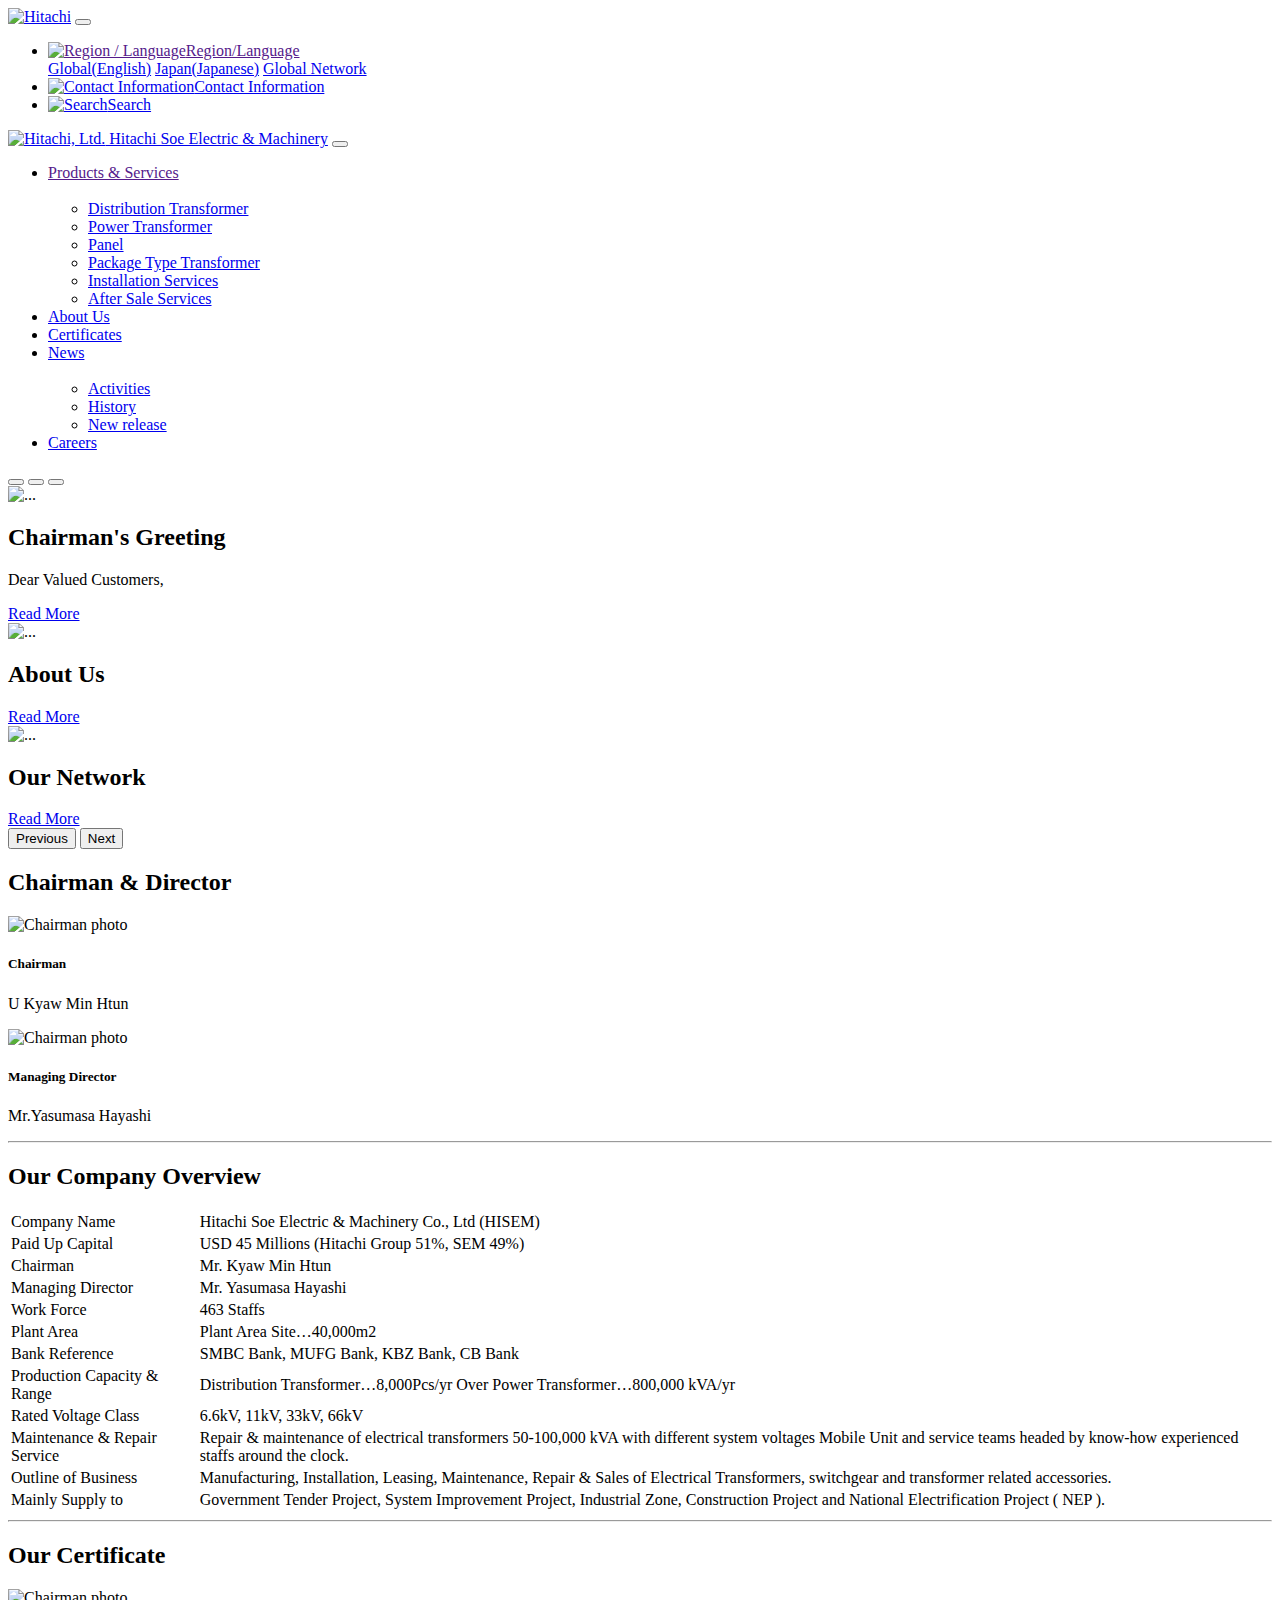
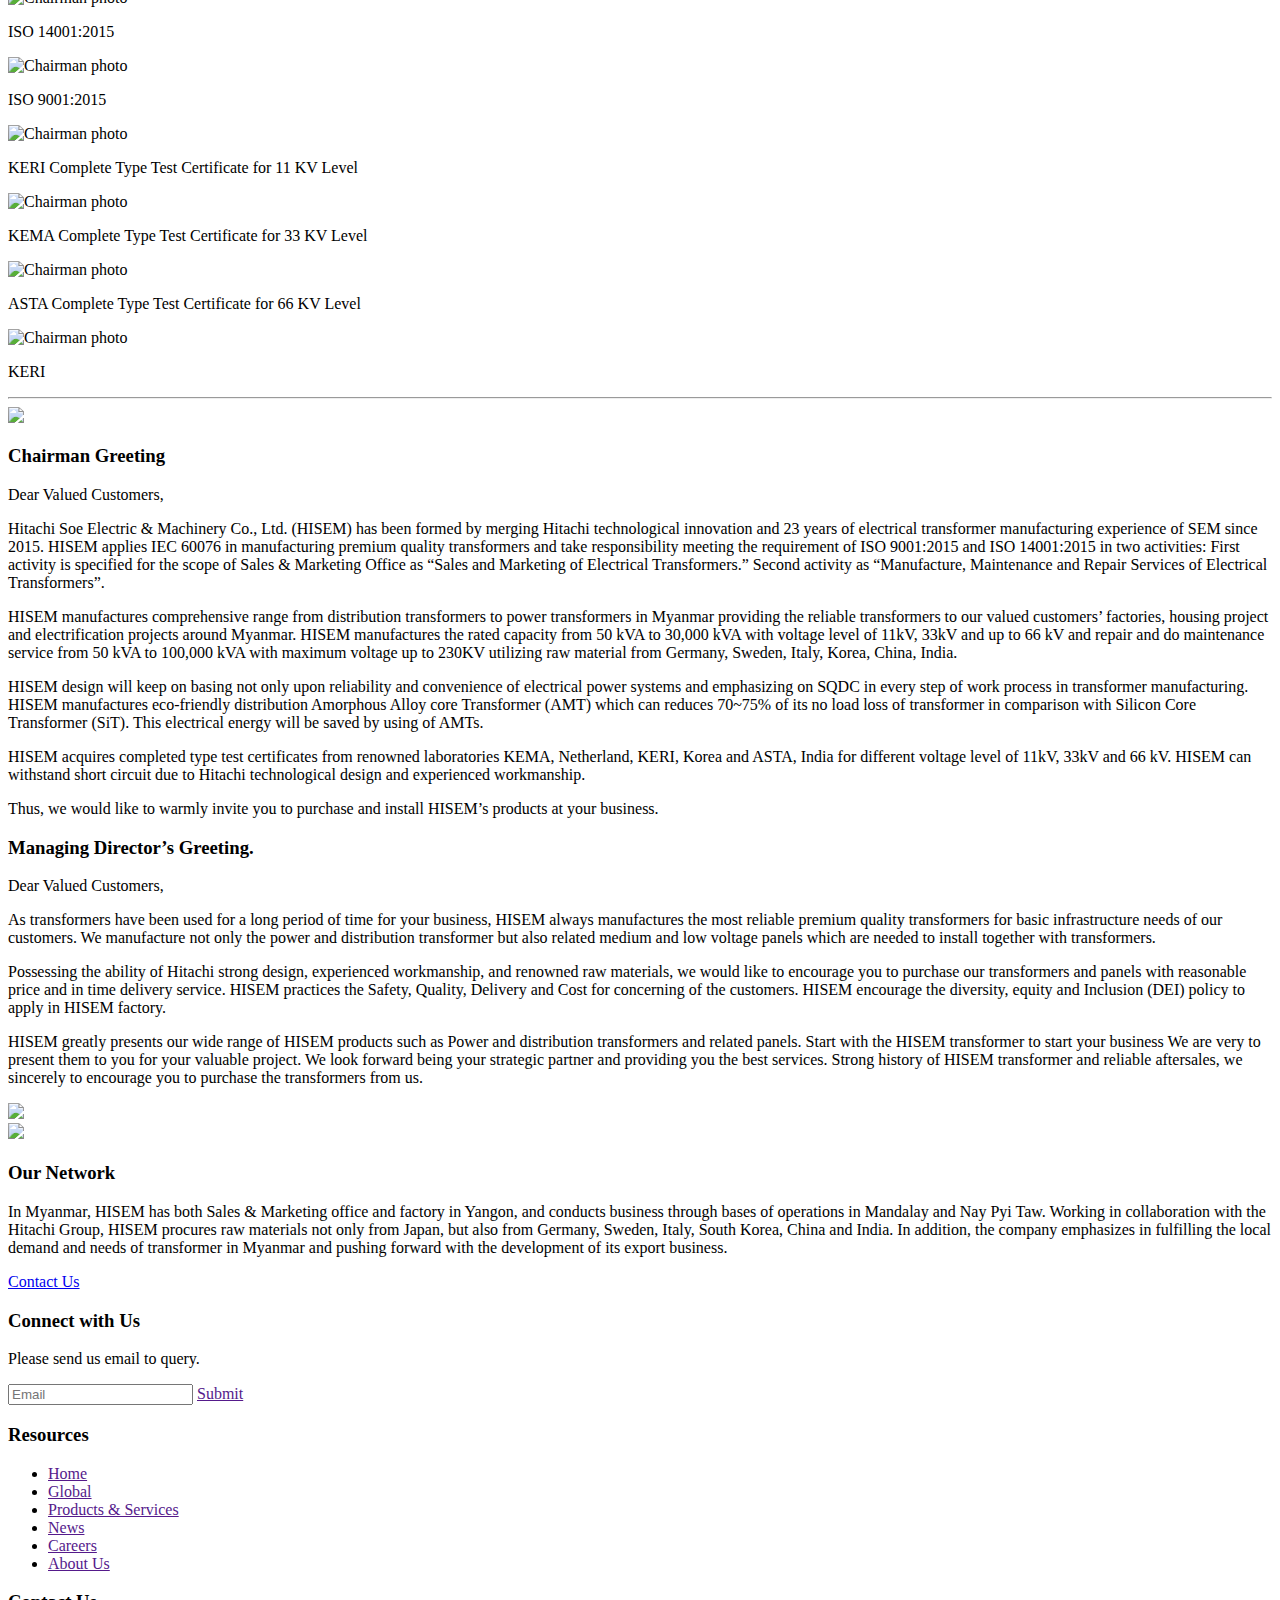
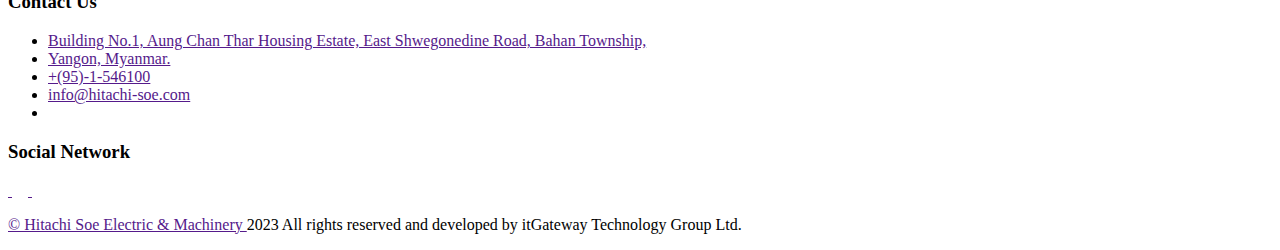
==== about.html @ 9beabfa3 "Add files via upload" ====
<!DOCTYPE html>
<html>
<head>
	<title>Hitachi Soe Myanmar</title>
	<link rel="shortcut icon" type="image/x-icon" href="./images/favicon.png">
	<meta http-equiv="Content-Type" content="text/html; charset=utf-8">
	<meta name="viewport" content="width=device-width, initial-scale=1.0, user-scalable=no, minimum-scale=1.0, maximum-scale=1.0">
	<meta name="format-detection" content="telephone=no">
	<meta name="Author" content="Hitachi Soe Myanmar, Ltd.">
	<meta name="Robots" content="INDEX, FOLLOW">
	<meta name="description" content="Official website of Hitachi Soe Myanmar, Ltd. Hitachi drives Social Innovation Business, creating a sustainable society with data and technology. We will solve customers' and society's challenges with Lumada solutions leveraging IT, OT (Operational Technology) and products." lang="en">
	<meta name="WT.cg_n" content="CA_Top">

	<link href="https://cdn.jsdelivr.net/npm/bootstrap@5.1.3/dist/css/bootstrap.min.css" rel="stylesheet" integrity="sha384-1BmE4kWBq78iYhFldvKuhfTAU6auU8tT94WrHftjDbrCEXSU1oBoqyl2QvZ6jIW3" crossorigin="anonymous">
	<script src="https://cdn.jsdelivr.net/npm/bootstrap@5.1.3/dist/js/bootstrap.bundle.min.js" integrity="sha384-ka7Sk0Gln4gmtz2MlQnikT1wXgYsOg+OMhuP+IlRH9sENBO0LRn5q+8nbTov4+1p" crossorigin="anonymous"></script>

	<link rel="stylesheet" type="text/css" href="./css/new_style.css">
	<link rel="index" href="http://www.hitachi.com/" title="Home" />
	<link rel="stylesheet" href="https://unicons.iconscout.com/release/v4.0.0/css/line.css">
</head>
<body>
	<!----- Start Navigation Section ----->
	<nav class="nav1 navbar navbar-expand-lg navbar-light">
		<div class="container">
			<a class="navbar-brand" href="https://www.hitachi.com/"><img src="./images/corp_id.png" alt="Hitachi"></a>
			<button class="navbar-toggler" type="button" data-toggle="collapse" data-target="#navbarNavDropdown" aria-controls="navbarNavDropdown" aria-expanded="false" aria-label="Toggle navigation">
				<span class="navbar-toggler-icon"></span>
			</button>
			<div class="collapse navbar-collapse" id="navbarNavDropdown">
				<ul class="navbar-nav ms-auto">
					<li class="nav-item active">
						<a class="nav-link" href="" role="button" data-toggle="dropdown" aria-expanded="false"><img src="./images/icon_earth.png" alt="Region / Language"><span class="sr-only">Region/Language</span></a>
						<div class="dropdown-menu" id="LangMenu">
							<a class="dropdown-item" href="#">Global(English)</a>
							<a class="dropdown-item" href="#">Japan(Japanese)</a>
							<a class="dropdown-item" href="#">Global Network</a>
						</div>
					</li>
				</li>
				<li class="nav-item">
					<a class="nav-link" href="contact.html"><span class="sr-only"><img src="./images/icon_mail.png" alt="Contact Information">Contact Information</span></a>
				</li>
				<li class="nav-item">
					<a class="nav-link" href="#" role="button" data-toggle="dropdown" aria-expanded="false"><img src="./images/icon_search.png" alt="Search"><span class="sr-only">Search</span></a>
				        <!--<div id="SearchFormArea" class="dropdown-menu">
							<div>
								<button class="BtnClose" aria-label="Close"></button>
								<form action="https://module.hitachi.com/search/GLOBAL.html" method="get" accept-charset="UTF-8">
									<input type="hidden" name="imgsize" value="3">
									<input type="hidden" name="pagemax" value="10">
										<div class="SearchGroup">
											<input type="text" name="q" size="20" maxlength="40" accesskey="s" title="Search Keyword" placeholder="Search within Hitachi" autocomplete="off" class="SearchPhrease" id="MF_form_phrase">
											<button class="SearchBtn" type="submit">Search</button>
										</div>
								</form>
							</div>
						</div>-->
					</li>
				</ul>
			</div>
		</div>
	</nav>

	<nav class="nav2 navbar navbar-expand-lg bg-light">
		<div class="container">
			<a class="navbar-brand" href="index.html"><img class="logo-text" src="./images/favicon.png"  height="50" alt="Hitachi, Ltd."> Hitachi Soe Electric & Machinery</a>
			<button class="navbar-toggler" type="button" data-toggle="collapse" data-target="#navbarNavDropdown" aria-controls="navbarNavDropdown" aria-expanded="false" aria-label="Toggle navigation">
				<span class="navbar-toggler-icon"></span>
			</button>
			<div class="collapse navbar-collapse" id="navbarNavDropdown">
				<ul class="navbar-nav ms-auto">
					<li class="nav-item active">
						<a class="nav-link" href=""><span class="sr-only">Products & Services</span></a>
						<div class="dropdown">
							<div class="fusion-megamenu-widgets-container second-level-widget">
								<div id="media_image-3" class="widget widget_media_image">
									<img src="./images/megamenu-widget_products.jpg" class="image wp-image-22968  attachment-full size-full" alt="">
								</div>
							</div>
							<ul>
								<li class="dropdown-link"><a href="dt.html">Distribution Transformer<i class="uil uil-angle-right"></i></a></li>
								<li class="dropdown-link"><a href="pwt.html">Power Transformer<i class="uil uil-angle-right"></i></a></li>
								<li class="dropdown-link"><a href="panel.html">Panel<i class="uil uil-angle-right"></i></a></li>  
								<li class="dropdown-link"><a href="pt.html">Package Type Transformer<i class="uil uil-angle-right"></i></a></li>
							</ul>
							<ul>
								<li class="dropdown-link"><a href="is.html">Installation Services<i class="uil uil-angle-right"></i></a></li>
								<li class="dropdown-link"><a href="ass.html">After Sale Services<i class="uil uil-angle-right"></i></a></li>
							</ul>
						</div>
					</li>
					<li class="nav-item">
						<a class="nav-link" href="about.html"><span class="sr-only">About Us</span></a>
					</li>
					<li class="nav-item">
						<a class="nav-link" href="#"><span class="sr-only">Certificates</span></a>
					</li>
					<li class="nav-item">
						<a class="nav-link" href="#"><span class="sr-only">News</span></a>
						<div class="dropdown">
							<div class="fusion-megamenu-widgets-container second-level-widget">
								<div id="media_image-3" class="widget widget_media_image">
									<img src="./images/megamenu-widget_products.jpg" class="image wp-image-22968  attachment-full size-full" alt="">
								</div>
							</div>
							<ul>
								<li class="dropdown-link"><a href="#">Activities<i class="uil uil-angle-right"></i></a></li>
								<li class="dropdown-link"><a href="#">History<i class="uil uil-angle-right"></i></a></li>  
							</ul>
							<ul>
								<li class="dropdown-link"><a href="nr.html">New release<i class="uil uil-angle-right"></i></a></li>  
							</ul>
						</div>
					</li>
					<li class="nav-item">
						<a class="nav-link" href="carrers.html"><span class="sr-only">Careers</span></a>
					</li>
				      <!--<li class="nav-item dropdown">
				        <a class="nav-link dropdown-toggle" href="#" role="button" data-toggle="dropdown" aria-expanded="false">
				          Dropdown link
				        </a>
				        <div class="dropdown-menu">
				          <a class="dropdown-item" href="#">Action</a>
				          <a class="dropdown-item" href="#">Another action</a>
				          <a class="dropdown-item" href="#">Something else here</a>
				        </div>
				      </li>-->
				    </ul>
				  </div>
				</div>
			</nav>
			<!----- End Navigation Section ----->
			<!----- Start Blog Slide Section ----->
			<div id="carouselExampleDark" class="carousel carousel-dark slide">
				<div class="carousel-indicators">
					<button type="button" data-bs-target="#carouselExampleDark" data-bs-slide-to="0" class="active" aria-current="true" aria-label="Slide 1"></button>
					<button type="button" data-bs-target="#carouselExampleDark" data-bs-slide-to="1" aria-label="Slide 2"></button>
					<button type="button" data-bs-target="#carouselExampleDark" data-bs-slide-to="2" aria-label="Slide 3"></button>
				</div>
				<div class="carousel-inner">
					<div class="carousel-item blog active" data-bs-interval="10000">
						<img src="images/test-greeting.png" class="blog-photo"  alt="...">
						<div class="carousel-caption d-none d-md-block">
							<h2 class="text-white">Chairman's Greeting</h2>
							<p class="text-white">Dear Valued Customers,</p>
							<a href="#greeting" class="careers_btn btn btn-lg btn-danger">Read More</a>
						</div>
					</div>
					<div class="carousel-item blog " data-bs-interval="2000">
						<img src="images/slider1.jpg" class="blog-photo" alt="...">
						<div class="carousel-caption d-none d-md-block">
							<h2 class="text-white">About Us</h2>
							<p></p>
							<a href="#about-us" class="careers_btn btn btn-lg btn-danger">Read More</a>
						</div>
					</div>
					<div class="carousel-item blog">
						<img src="images/ygn.jpg" class="blog-photo" alt="...">
						<div class="carousel-caption d-none d-md-block">
							<h2 class="text-white">Our Network</h2>
							<p></p>
							<a href="#network" class="careers_btn btn btn-lg btn-danger">Read More</a>
						</div>
					</div>
				</div>
				<button class="carousel-control-prev" type="button" data-bs-target="#carouselExampleDark" data-bs-slide="prev">
					<span class="carousel-control-prev-icon" aria-hidden="true"></span>
					<span class="visually-hidden">Previous</span>
				</button>
				<button class="carousel-control-next" type="button" data-bs-target="#carouselExampleDark" data-bs-slide="next">
					<span class="carousel-control-next-icon" aria-hidden="true"></span>
					<span class="visually-hidden">Next</span>
				</button>
			</div>
			
			<h2 id="about-us" class="text-center">Chairman & Director</h2>
			<div class="d-flex justify-content-center">
				<div class="card">
					<div class="text-center"><img src="images/chairman.jpg" width="80%" height="50%" class="img-thumbnail" alt="Chairman photo">
					</div>
					<div class="card-body">
						<h5 class="card-title">Chairman</h5>
						<p class="card-text">U Kyaw Min Htun</p>
					</div>
				</div>
				<div class="card">
					<div class="text-center"><img src="images/managingdirector.jpg" width="80%" height="50%" class="img-thumbnail" alt="Chairman photo">
					</div>
					<div class="card-body">
						<h5 class="card-title">Managing Director</h5>
						<p class="card-text">Mr.Yasumasa Hayashi</p>
					</div>
				</div>
			</div>
		</div>
		<hr>
		<div class="container">
			<div class="row featurette">
				<div class="col-md-7">
					<h2 class="featurette-heading fw-normal lh-1">Our Company Overview</h2>
					<table class="table">
						<tbody>
							<tr>
								<td>Company Name</td>
								<td>Hitachi Soe Electric & Machinery Co., Ltd (HISEM)</td>
							</tr>
							<tr>
								<td>Paid Up Capital</td>
								<td>USD 45 Millions (Hitachi Group 51%, SEM 49%)</td>
							</tr>
							<tr>
								<td>Chairman</td>
								<td>Mr. Kyaw Min Htun</td>
							</tr>
							<tr>
								<td>Managing Director</td>
								<td>Mr. Yasumasa Hayashi</td>
							</tr>
							<tr>
								<td>Work Force</td>
								<td>463 Staffs</td>
							</tr>
							<tr>
								<td>Plant Area</td>
								<td>Plant Area Site…40,000m2</td>
							</tr>
							<tr>
								<td>Bank Reference</td>
								<td>SMBC Bank, MUFG Bank, KBZ Bank, CB Bank</td>
							</tr>
							<tr>
								<td>Production Capacity & Range</td>
								<td>Distribution Transformer…8,000Pcs/yr Over
									Power Transformer…800,000 kVA/yr
								</td>
							</tr>
							<tr>
								<td>Rated Voltage Class</td>
								<td>6.6kV, 11kV, 33kV, 66kV</td>
							</tr>
							<tr>
								<td>Maintenance & Repair Service</td>
								<td>Repair & maintenance of electrical transformers 50-100,000 kVA with different system voltages Mobile Unit and service teams headed by know-how experienced staffs around the clock.</td>
							</tr>
							<tr>
								<td>Outline of Business</td>
								<td>Manufacturing, Installation, Leasing, Maintenance, Repair & Sales of Electrical Transformers, switchgear and transformer related accessories.</td>
							</tr>
							<tr>
								<td>Mainly Supply to</td>
								<td>Government Tender Project, System Improvement Project, Industrial Zone, Construction Project and National Electrification Project ( NEP ).</td>
							</tr>
						</tbody>
					</table>
				</div>
				
			</div>
		</div>
		<hr>
		<div class="container">
			<div class="row">
				<div class="section-header">

        			<h2>Our Certificate</h2>

        		</div>
				<div class="col-lg-4 col-md-6">
					<div class="card">
						<div class="text-center"><img src="images/New C1.jpg" width="80%" height="50%" class="img-thumbnail" alt="Chairman photo">
						</div>
						<div class="card-body">
							
							<p class="card-text">ISO 14001:2015</p>
						</div>
					</div>
				</div>
				<div class="col-lg-4 col-md-6">
					<div class="card">
						<div class="text-center"><img src="images/New C2.jpg" width="80%" height="50%" class="img-thumbnail" alt="Chairman photo">
						</div>
						<div class="card-body">
							
							<p class="card-text"> ISO 9001:2015</p>
						</div>
					</div>
				</div>
				<div class="col-lg-4 col-md-6">
					<div class="card">
						<div class="text-center"><img src="images/3.png" width="80%" height="50%" class="img-thumbnail" alt="Chairman photo">
						</div>
						<div class="card-body">
							
							<p class="card-text">KERI Complete Type Test Certificate for 11 KV Level</p>
						</div>
					</div>
				</div>
				<div class="col-lg-4 col-md-6">
					<div class="card">
						<div class="text-center"><img src="images/4.png" width="80%" height="50%" class="img-thumbnail" alt="Chairman photo">
						</div>
						<div class="card-body">
							
							<p class="card-text">KEMA Complete Type Test Certificate for 33 KV Level</p>
						</div>
					</div>
				</div>
				<div class="col-lg-4 col-md-6">
					<div class="card">
						<div class="text-center"><img src="images/5.png" width="80%" height="50%" class="img-thumbnail" alt="Chairman photo">
						</div>
						<div class="card-body">
							<p class="card-text">ASTA Complete Type Test Certificate for 66 KV Level</p>
						</div>
					</div>
				</div>
				<div class="col-lg-4 col-md-6">
					<div class="card">
						<div class="text-center"><img src="images/6.jpg" width="80%" height="50%" class="img-thumbnail" alt="Chairman photo">
						</div>
						<div class="card-body">
							<p class="card-text">KERI </p>
						</div>
					</div>
				</div>
				</div>
			</div>
		
		
	<hr>
	<div id="greeting" class="product-item container"> 
		<div class="product-row row">
			<div class="product-col col-lg-6 col-sm-12">
				<img src="images/greeting.jpg">
			</div>
			<div class="product-text product-item-text product-col col-lg-6 col-sm-12">
				<h3>Chairman Greeting</h3>
				<p>Dear Valued Customers,</p>
				<p>Hitachi Soe Electric & Machinery Co., Ltd. (HISEM) has been formed by merging Hitachi technological innovation and 23 years of electrical transformer manufacturing experience of SEM since 2015. HISEM applies IEC 60076 in manufacturing premium quality transformers and take responsibility meeting the requirement of ISO 9001:2015 and ISO 14001:2015 in two activities: First activity is specified for the scope of Sales & Marketing Office as “Sales and Marketing of Electrical Transformers.” Second activity as “Manufacture, Maintenance and Repair Services of Electrical Transformers”. </p>
				<p>HISEM manufactures comprehensive range from distribution transformers to power transformers in Myanmar providing the reliable transformers to our valued customers’ factories, housing project and electrification projects around Myanmar. HISEM manufactures the rated capacity from 50 kVA to 30,000 kVA with voltage level of 11kV, 33kV and up to 66 kV and repair and do maintenance service from 50 kVA to 100,000 kVA with maximum voltage up to 230KV utilizing raw material from Germany, Sweden, Italy, Korea, China, India. </p>
				<p>HISEM design will keep on basing not only upon reliability and convenience of electrical power systems and emphasizing on SQDC in every step of work process in transformer manufacturing. HISEM manufactures eco-friendly distribution Amorphous Alloy core Transformer (AMT) which can reduces 70~75% of its no load loss of transformer in comparison with Silicon Core Transformer (SiT). This electrical energy will be saved by using of AMTs. </p>
				<p>HISEM acquires completed type test certificates from renowned laboratories KEMA, Netherland, KERI, Korea and ASTA, India for different voltage level of 11kV, 33kV and 66 kV. HISEM can withstand short circuit due to Hitachi technological design and experienced workmanship.</p>
				<p>Thus, we would like to warmly invite you to purchase and install HISEM’s products at your business.</p>
				
				
			</div>
			<div class="product-row row">
				<div class="product-text product-item-text product-col col-lg-6 col-sm-12">
					<h3>Managing Director’s Greeting.</h3>
					<p>Dear Valued Customers,</p>
					<p>As transformers have been used for a long period of time for your business, HISEM always manufactures the most reliable premium quality transformers for basic infrastructure needs of our customers. We manufacture not only the power and distribution transformer but also related medium and low voltage panels which are needed to install together with transformers.</p>
					<p>Possessing the ability of Hitachi strong design, experienced workmanship, and renowned raw materials, we would like to encourage you to purchase our transformers and panels with reasonable price and in time delivery service. HISEM practices the Safety, Quality, Delivery and Cost for concerning of the customers. HISEM encourage the diversity, equity and Inclusion (DEI) policy to apply in HISEM factory. </p>
					<p>HISEM greatly presents our wide range of HISEM products such as Power and distribution transformers and related panels. Start with the HISEM transformer to start your business We are very to present them to you for your valuable project. We look forward being your strategic partner and providing you the best services. Strong history of HISEM transformer and reliable aftersales, we sincerely to encourage you to purchase the transformers from us. </p>
					
				</div>
				<div class="product-col col-lg-6 col-sm-12">
					<img src="images/ygn.jpg">
				</div>
			</div>
			</div>
		<div class="product-row row">
			<div class="product-col col-lg-6 col-sm-12">
				<img src="images/ygn.jpg">
			</div>
			<div class="product-text product-item-text product-col col-lg-6 col-sm-12">
				<h3> Our Network</h3>
				<p>In Myanmar, HISEM has both Sales & Marketing office and factory in Yangon, and conducts business through bases of operations in Mandalay and Nay Pyi Taw. Working in collaboration with the Hitachi Group, HISEM procures raw materials not only from Japan, but also from Germany, Sweden, Italy, South Korea, China and India. In addition, the company emphasizes in fulfilling the local demand and needs of transformer in Myanmar and pushing forward with the development of its export business.</p>
				<a href="contact.html" class="careers_btn btn btn-lg btn-danger">Contact Us</a>
			</div>
		</div>
	</div>



	
	<!----- Start Footer Section ----->
	<footer class="footer">
		<div class="footer-container container">
			<div class="footer-row row">
				<div class="footer-col col-lg-3 col-md-6">
					<div class="f_widget company_widget wow fadeInLeft" data-wow-delay="0.2s" style="visibility: visible; animation-delay: 0.2s; animation-name: fadeInLeft;">
						<h3 class="f-title f_600 t_color f_size_18">Connect with Us</h3>
						<p>Please send us email to query.</p>
						<form action="#" class="f_subscribe_two mailchimp" method="post" novalidate="true" _lpchecked="1">
							<input type="text" name="EMAIL" class="form-control memail" placeholder="Email">
							<!--<button class="btn btn_get btn_get_two" type="submit">Subscribe</button>-->
							<a href="" class="careers_btn btn btn-danger btn_get btn_get_two custom-btn btn-9">Submit</a>
							<p class="mchimp-errmessage" style="display: none;"></p>
							<p class="mchimp-sucmessage" style="display: none;"></p>
						</form>
					</div>
				</div>
				<div class="footer-col col-lg-3 col-md-6">
					<div class="f_widget about-widget pl_70 wow fadeInLeft" data-wow-delay="0.4s" style="visibility: visible; animation-delay: 0.4s; animation-name: fadeInLeft;">
						<h3 class="f-title f_600 t_color f_size_18">Resources</h3>
						<ul class="list-unstyled f_list">
							<li><a href="">Home</a></li>
							<li><a href="">Global</a></li>
							<li><a href="">Products & Services</a></li>
							<li><a href="">News</a></li>
							<li><a href="">Careers</a></li>
							<li><a href="">About Us</a></li>
						</ul>
					</div>
				</div>
				<div class="footer-col col-lg-3 col-md-6">
					<div class="f_widget about-widget pl_70 wow fadeInLeft" data-wow-delay="0.6s" style="visibility: visible; animation-delay: 0.6s; animation-name: fadeInLeft;">
						<h3 class="f-title f_600 t_color f_size_18">Contact Us</h3>
						<ul class="list-unstyled f_list">
							<li><a href="">Building No.1, Aung Chan Thar Housing Estate, East Shwegonedine Road, Bahan Township,</a></li>
							<li><a href="">Yangon, Myanmar.</a></li>
							<li><a href="">+(95)-1-546100</a></li>
							<li><a href="">info@hitachi-soe.com</a></li>
							<li><a href=""></a></li>
						</ul>
					</div>
				</div>
				<div class="footer-col col-lg-3 col-md-6">
					<h3 class="f-title f_600 t_color f_size_18">Social Network</h3>
					<div class="fusion-text fusion-text-4" id="slider-social-media-icons">
						<div class="f_widget about-widget pl_70 wow fadeInLeft" data-wow-delay="0.6s" style="visibility: visible; animation-delay: 0.6s; animation-name: fadeInLeft;">
							<p>
								<a href="" rel="noopener">
									<img class="alignnone size-medium wp-image-8983" src="./images/facebook.png" alt="">
								</a>
								&nbsp; &nbsp;
								<a href="" rel="noopener">
									<img class="alignnone size-medium wp-image-8968" src="./images/youtube.png" alt="">
								</a>
								&nbsp; &nbsp;
							</p>
						</div>
					</div>
				</div>
			</div>
		</div>
                <!--<div class="footer_bg">
                        <div class="footer_bg_one"></div>
                        <div class="footer_bg_two"></div>
                      </div>-->
                      <div class="footer_bottom">
                      	<div class="container">
                      		<div class="row align-items-center">
                      			<div class="col-lg-12">
                      				<p class="mb-0 f_400"><a class="footer-bottom-text" href="" target="_blank">© Hitachi Soe Electric & Machinery </a>2023 All rights reserved and developed by itGateway Technology Group Ltd.</p>
                      			</div>
                        <!--<div class="col-lg-6 col-sm-5 text-right">
                            <p>Developed by <i class="icon_heart"></i><a class="footer-bottom-text" href="" target="_blank">itGateway Technology Group Ltd.</a></p>
                          </div>-->
                        </div>
                      </div>	
                    </div>
                  </footer>
                  <!----- End Footer Section ----->
                  <script src="https://cdn.jsdelivr.net/npm/jquery@3.5.1/dist/jquery.slim.min.js" integrity="sha384-DfXdz2htPH0lsSSs5nCTpuj/zy4C+OGpamoFVy38MVBnE+IbbVYUew+OrCXaRkfj" crossorigin="anonymous"></script>
                  <script src="https://cdn.jsdelivr.net/npm/bootstrap@4.6.2/dist/js/bootstrap.bundle.min.js" integrity="sha384-Fy6S3B9q64WdZWQUiU+q4/2Lc9npb8tCaSX9FK7E8HnRr0Jz8D6OP9dO5Vg3Q9ct" crossorigin="anonymous"></script>
                </body>
                </html>
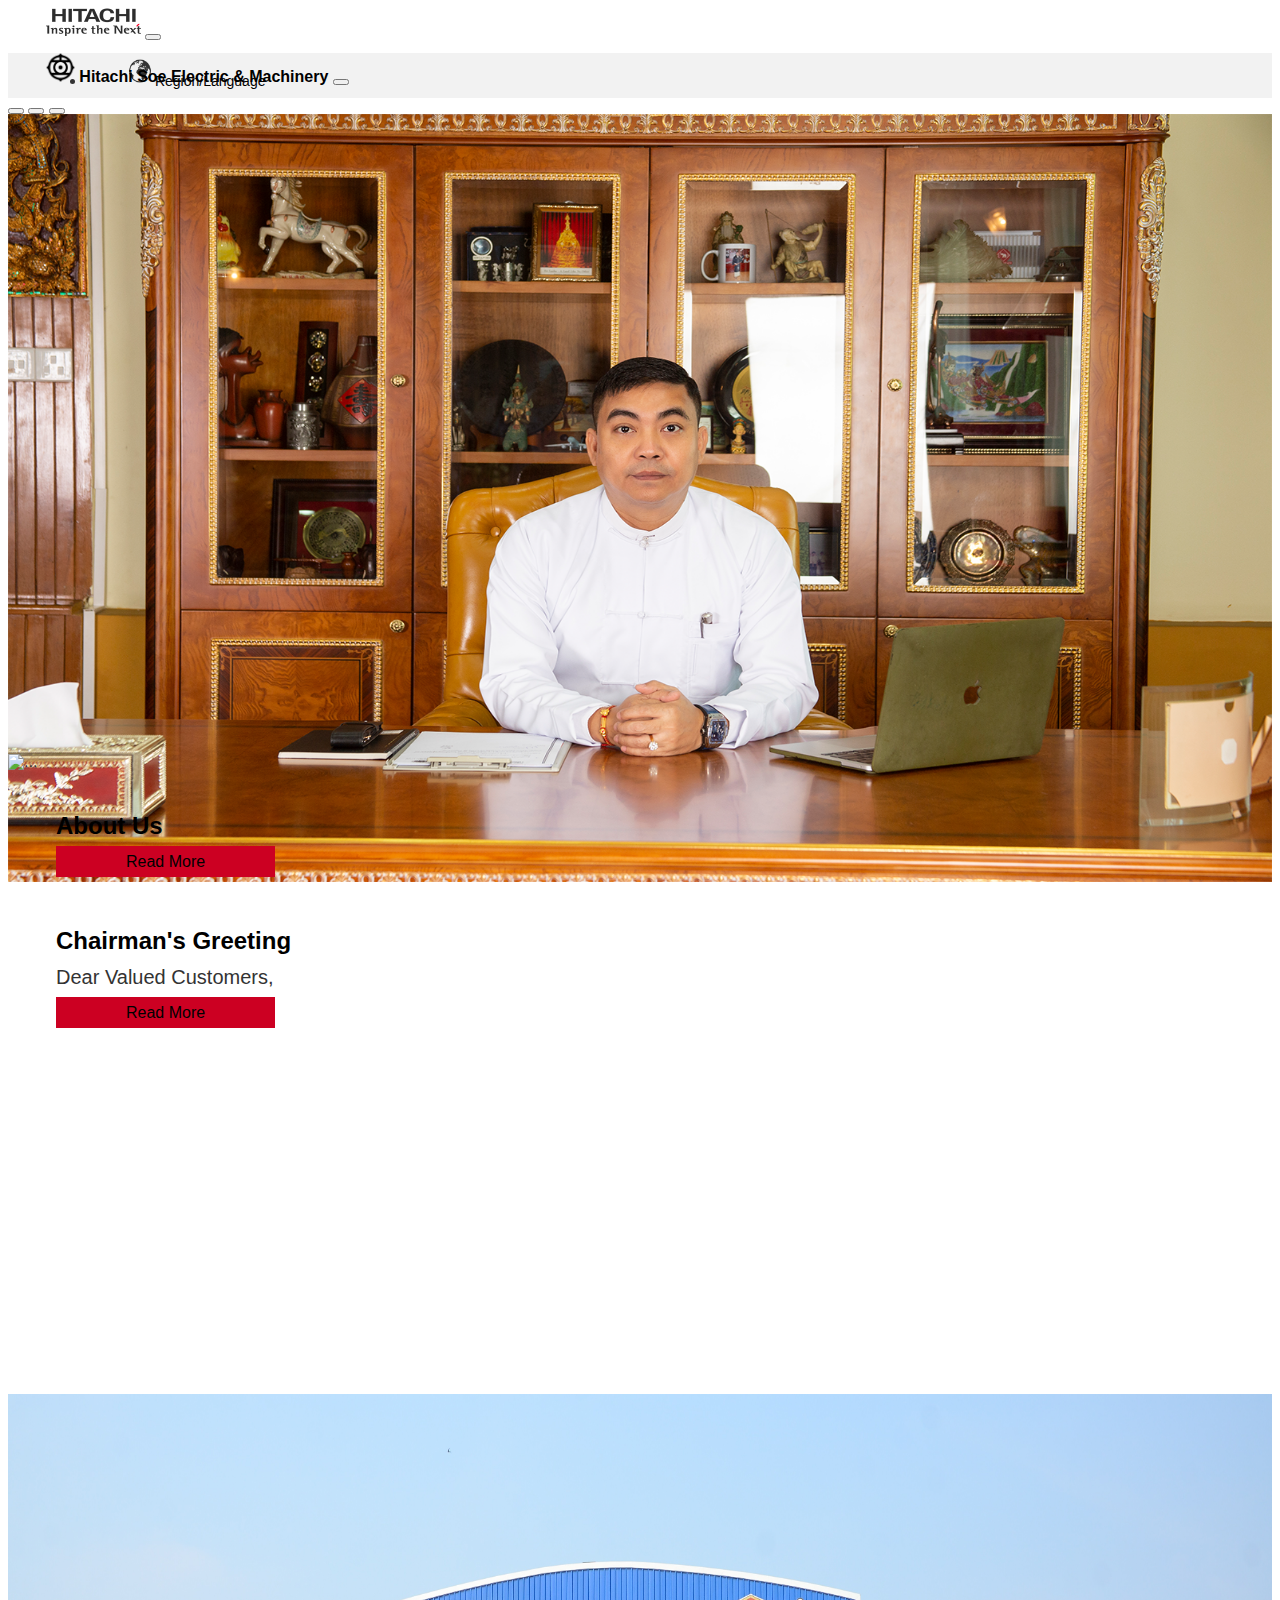
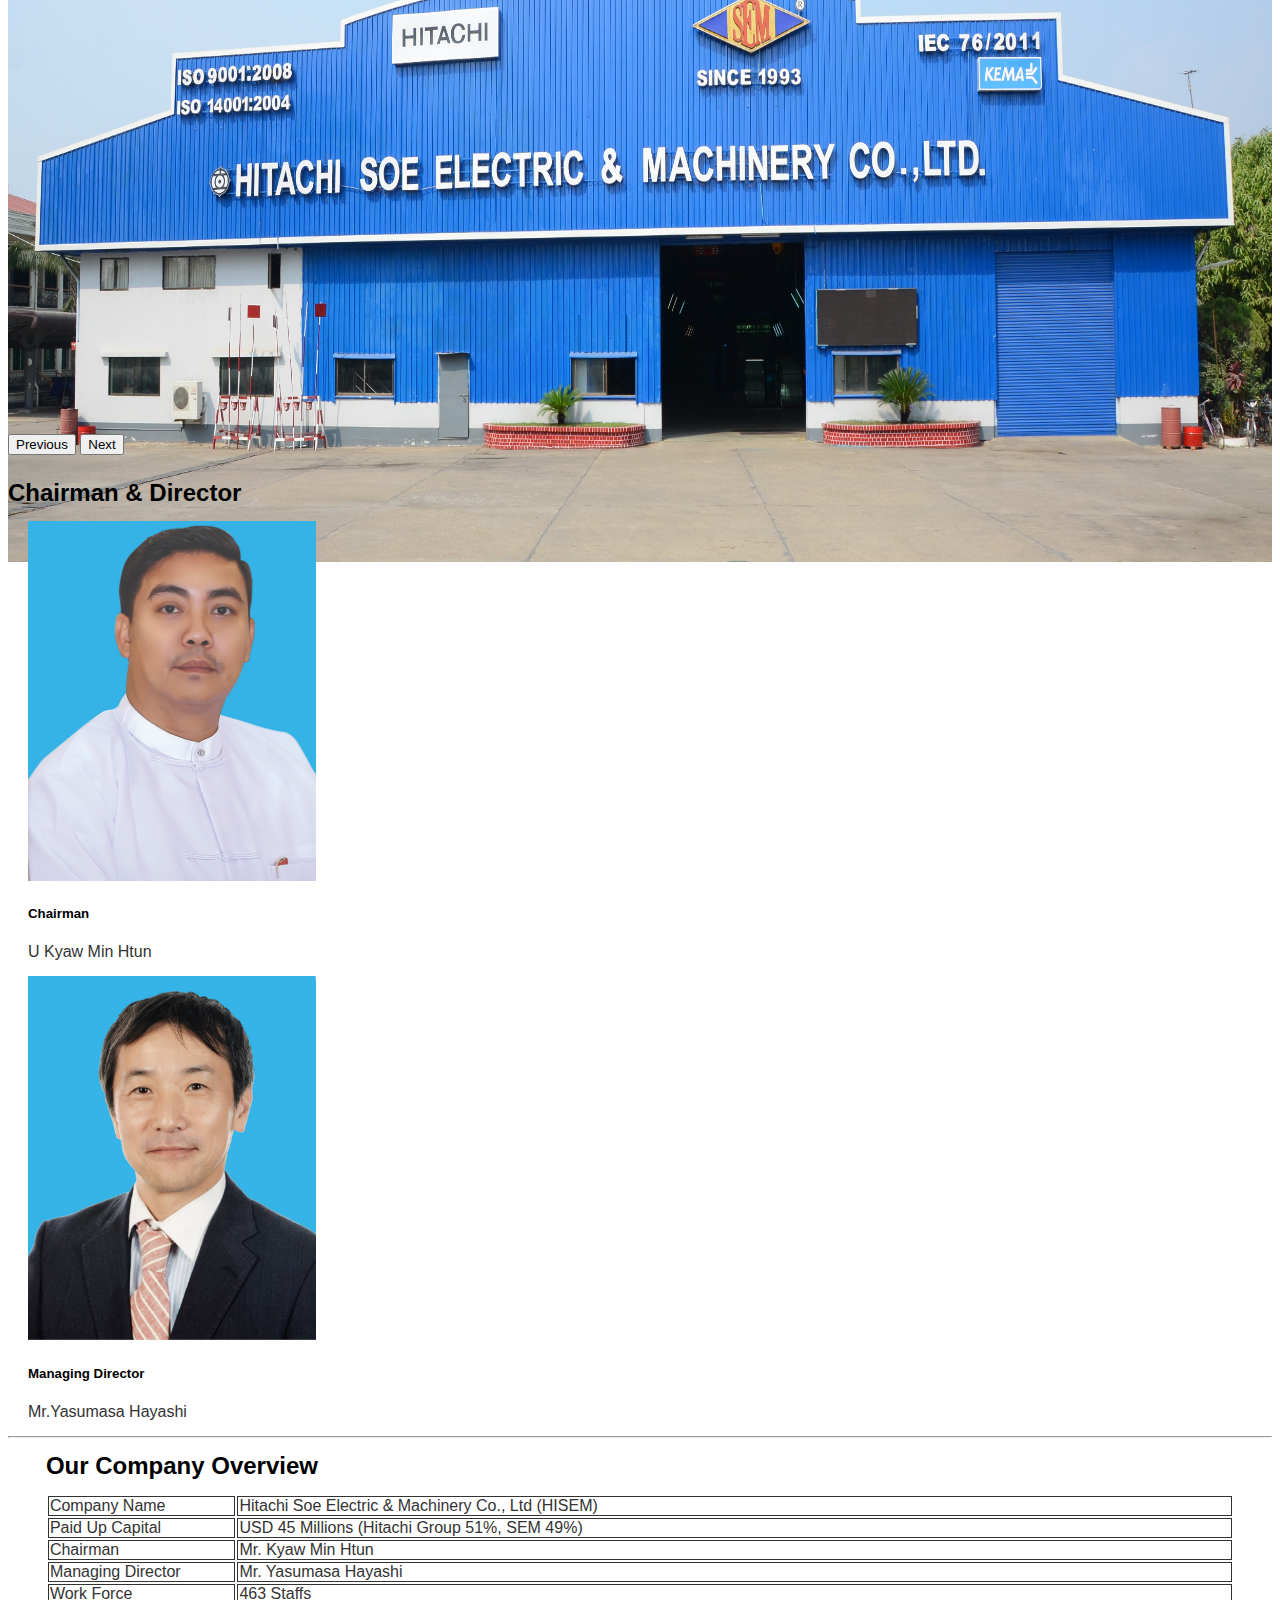
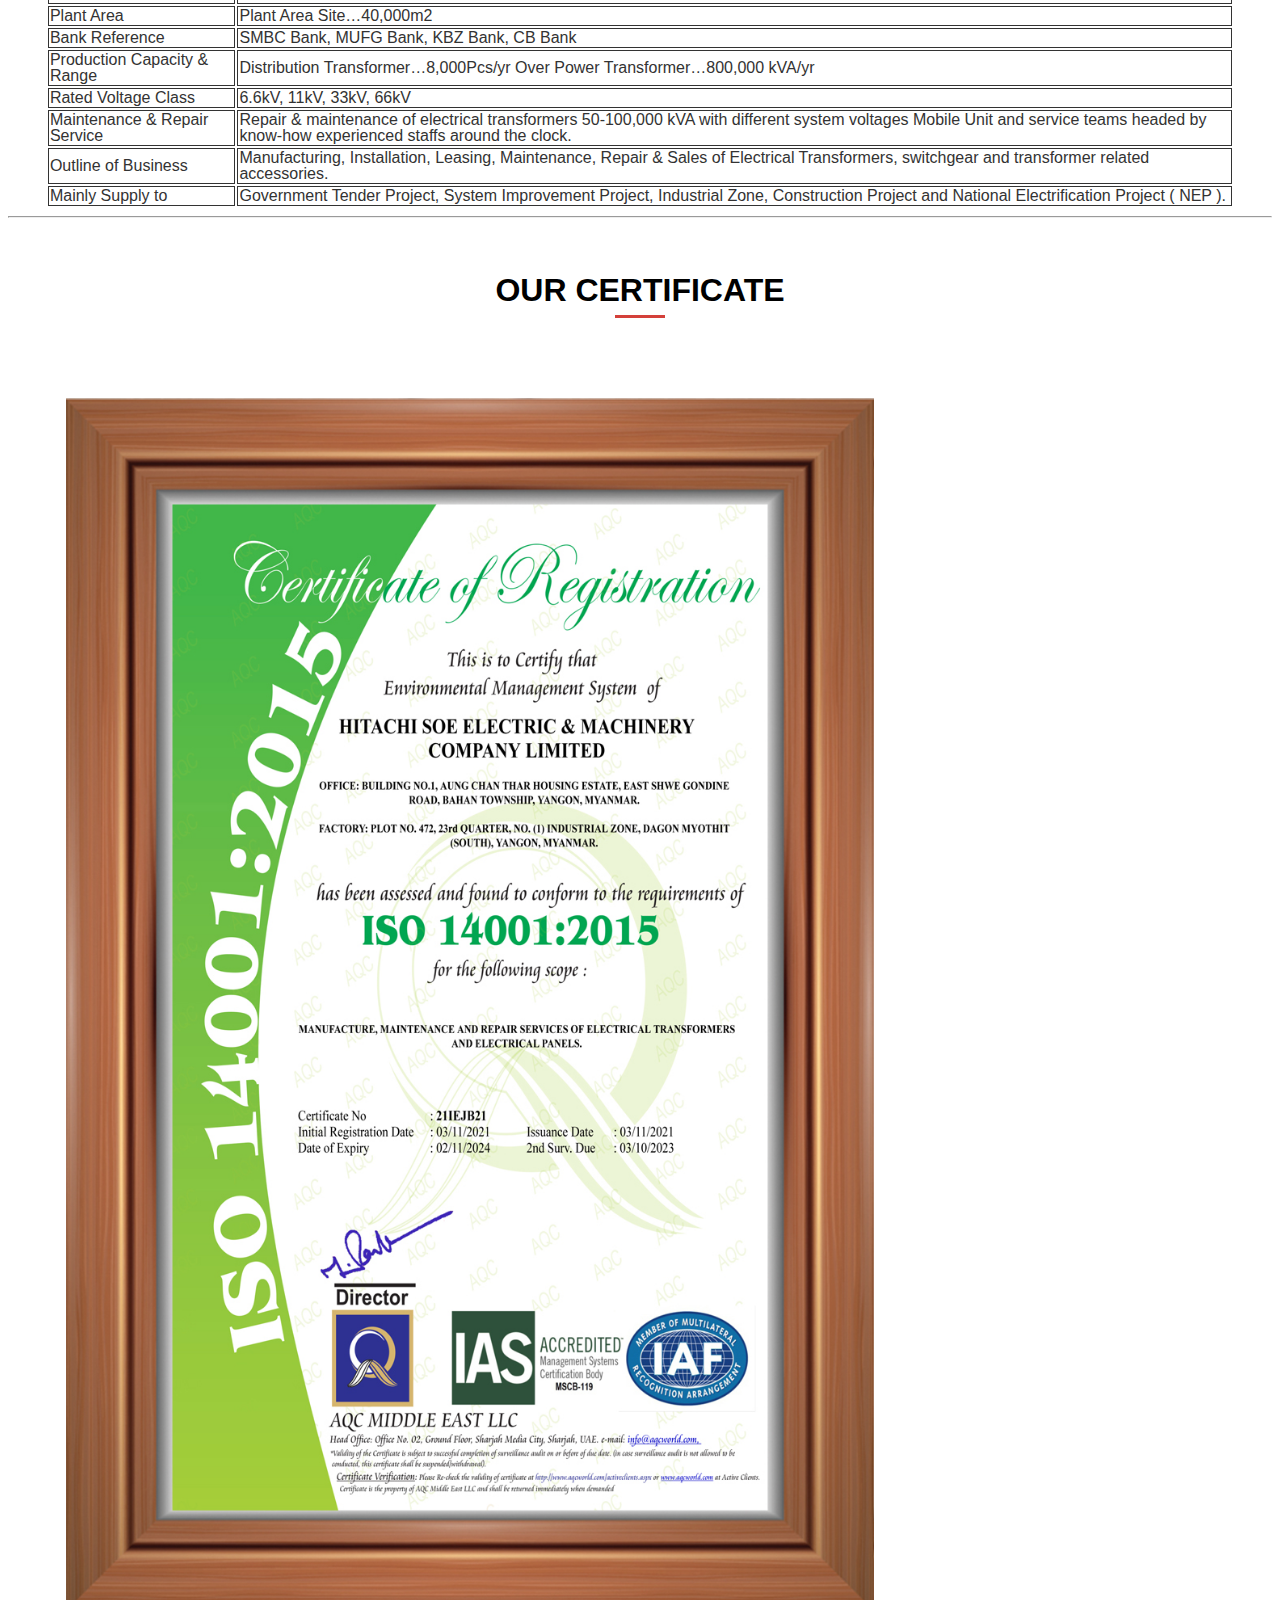
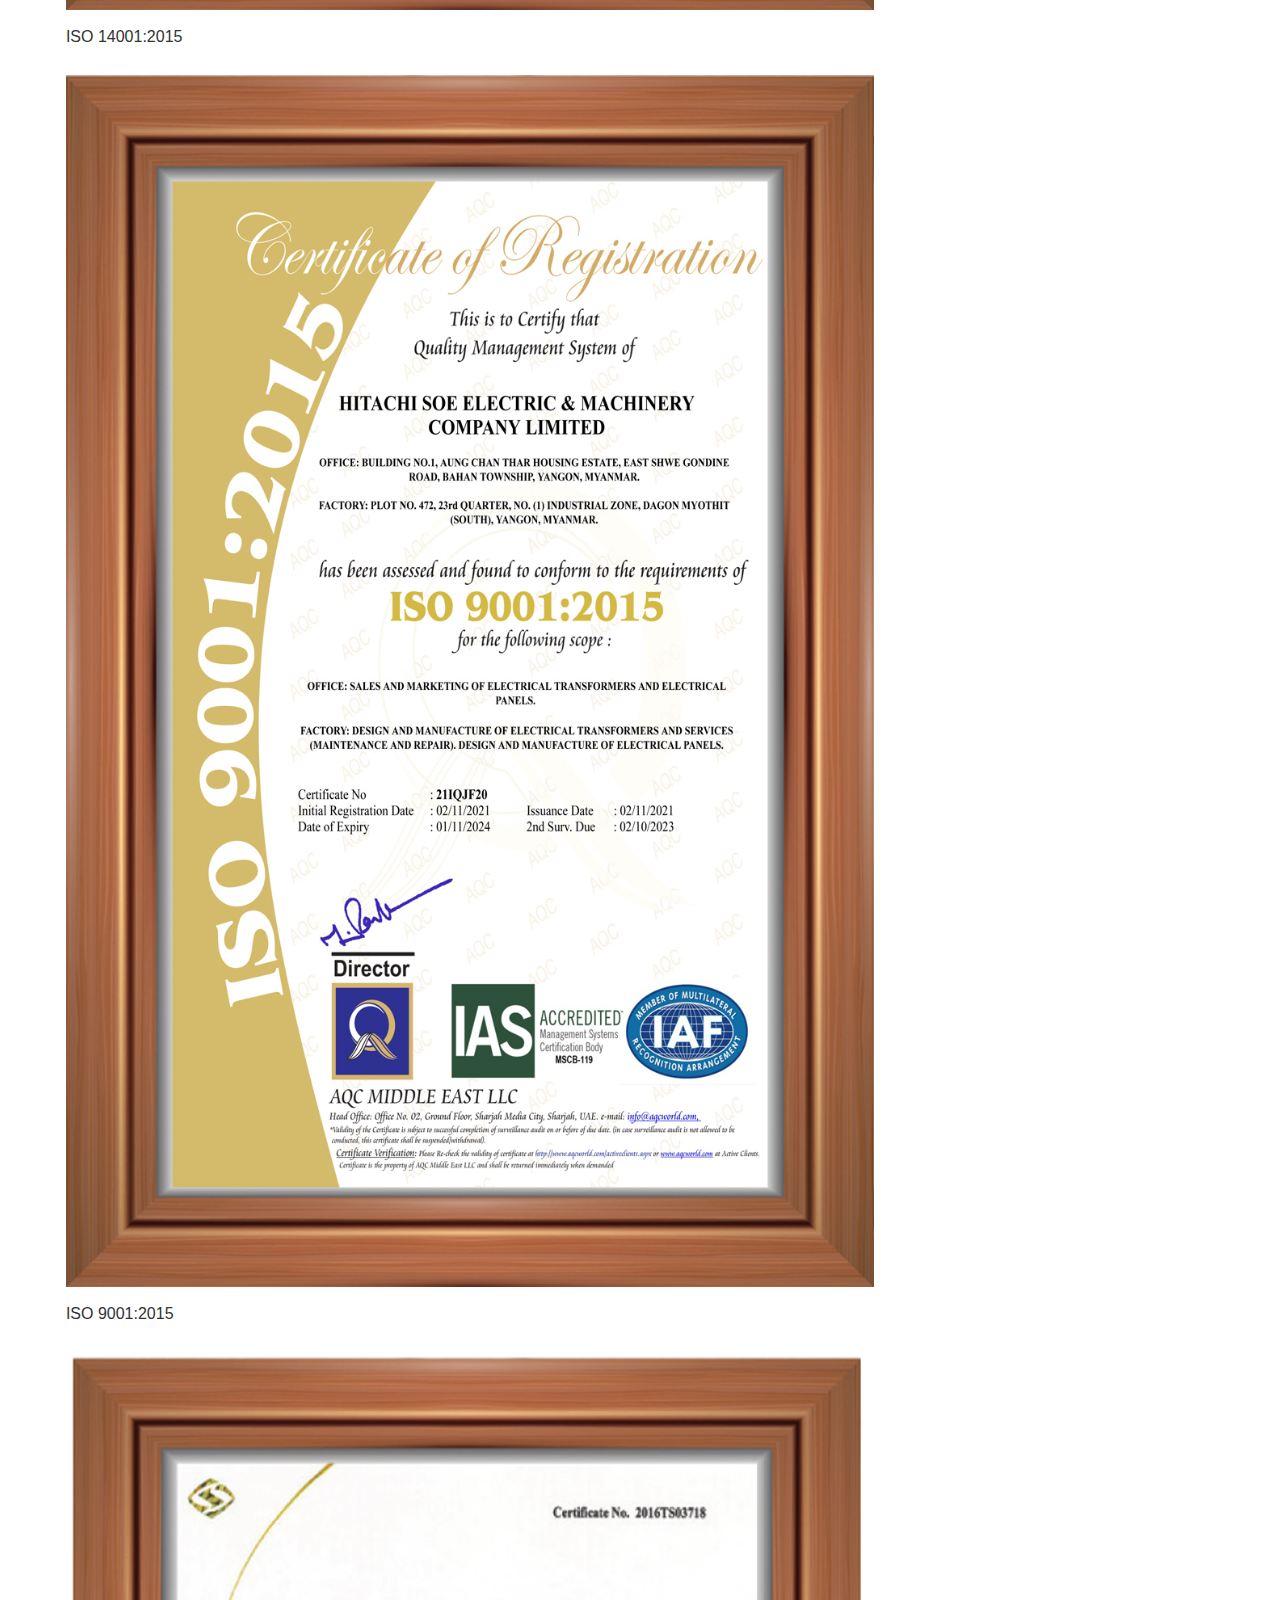
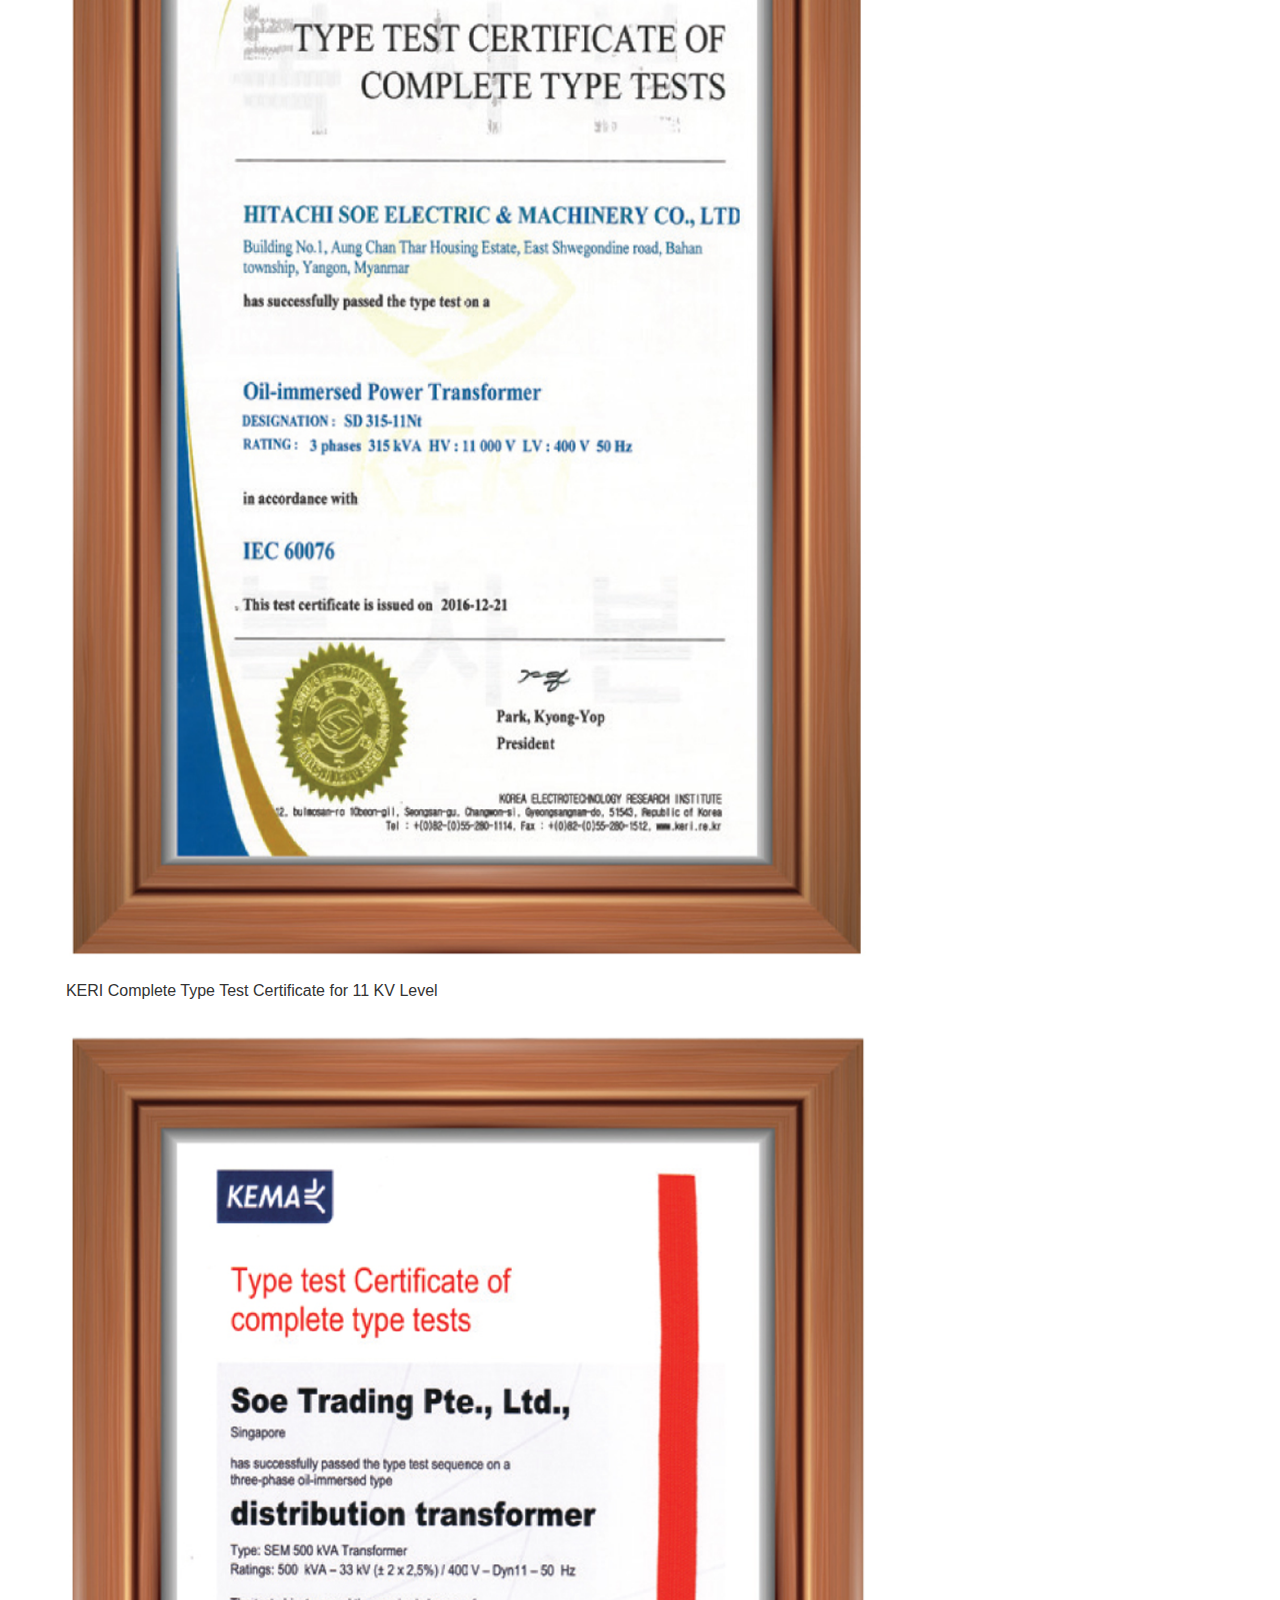
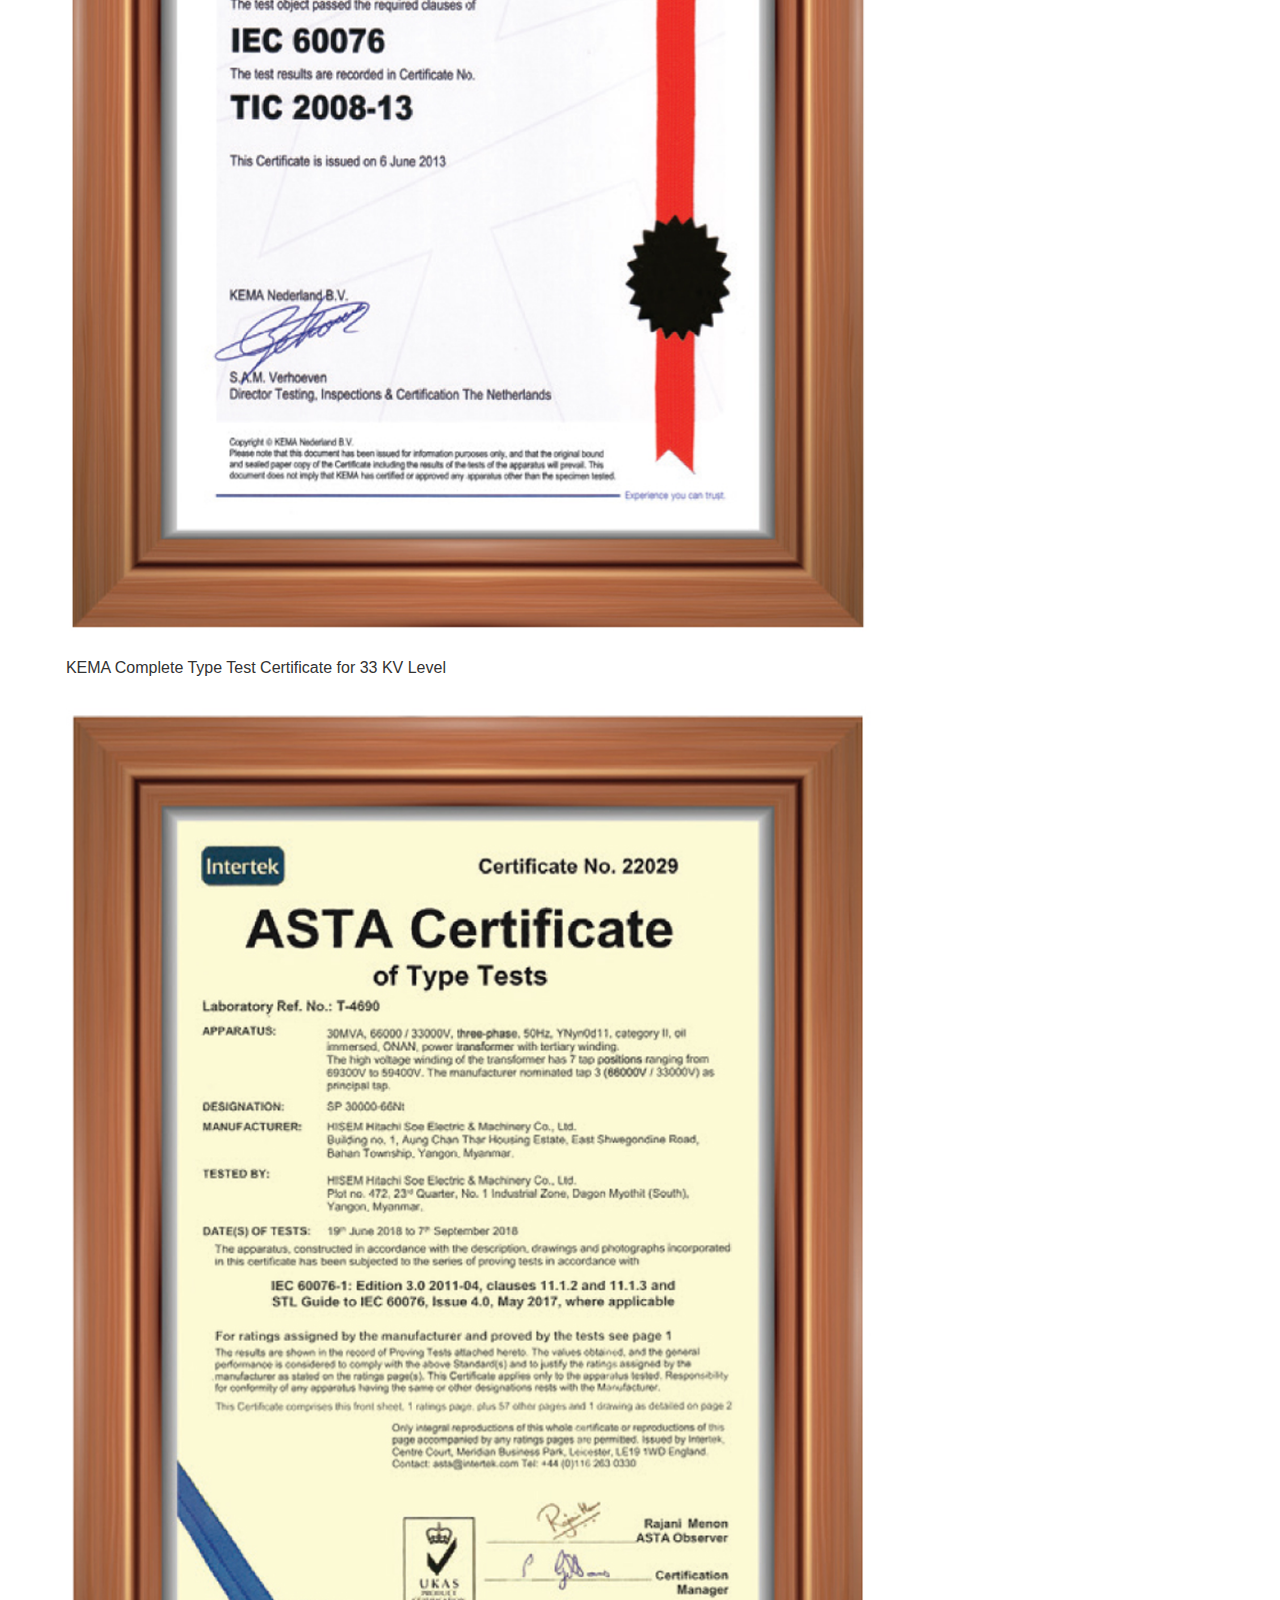
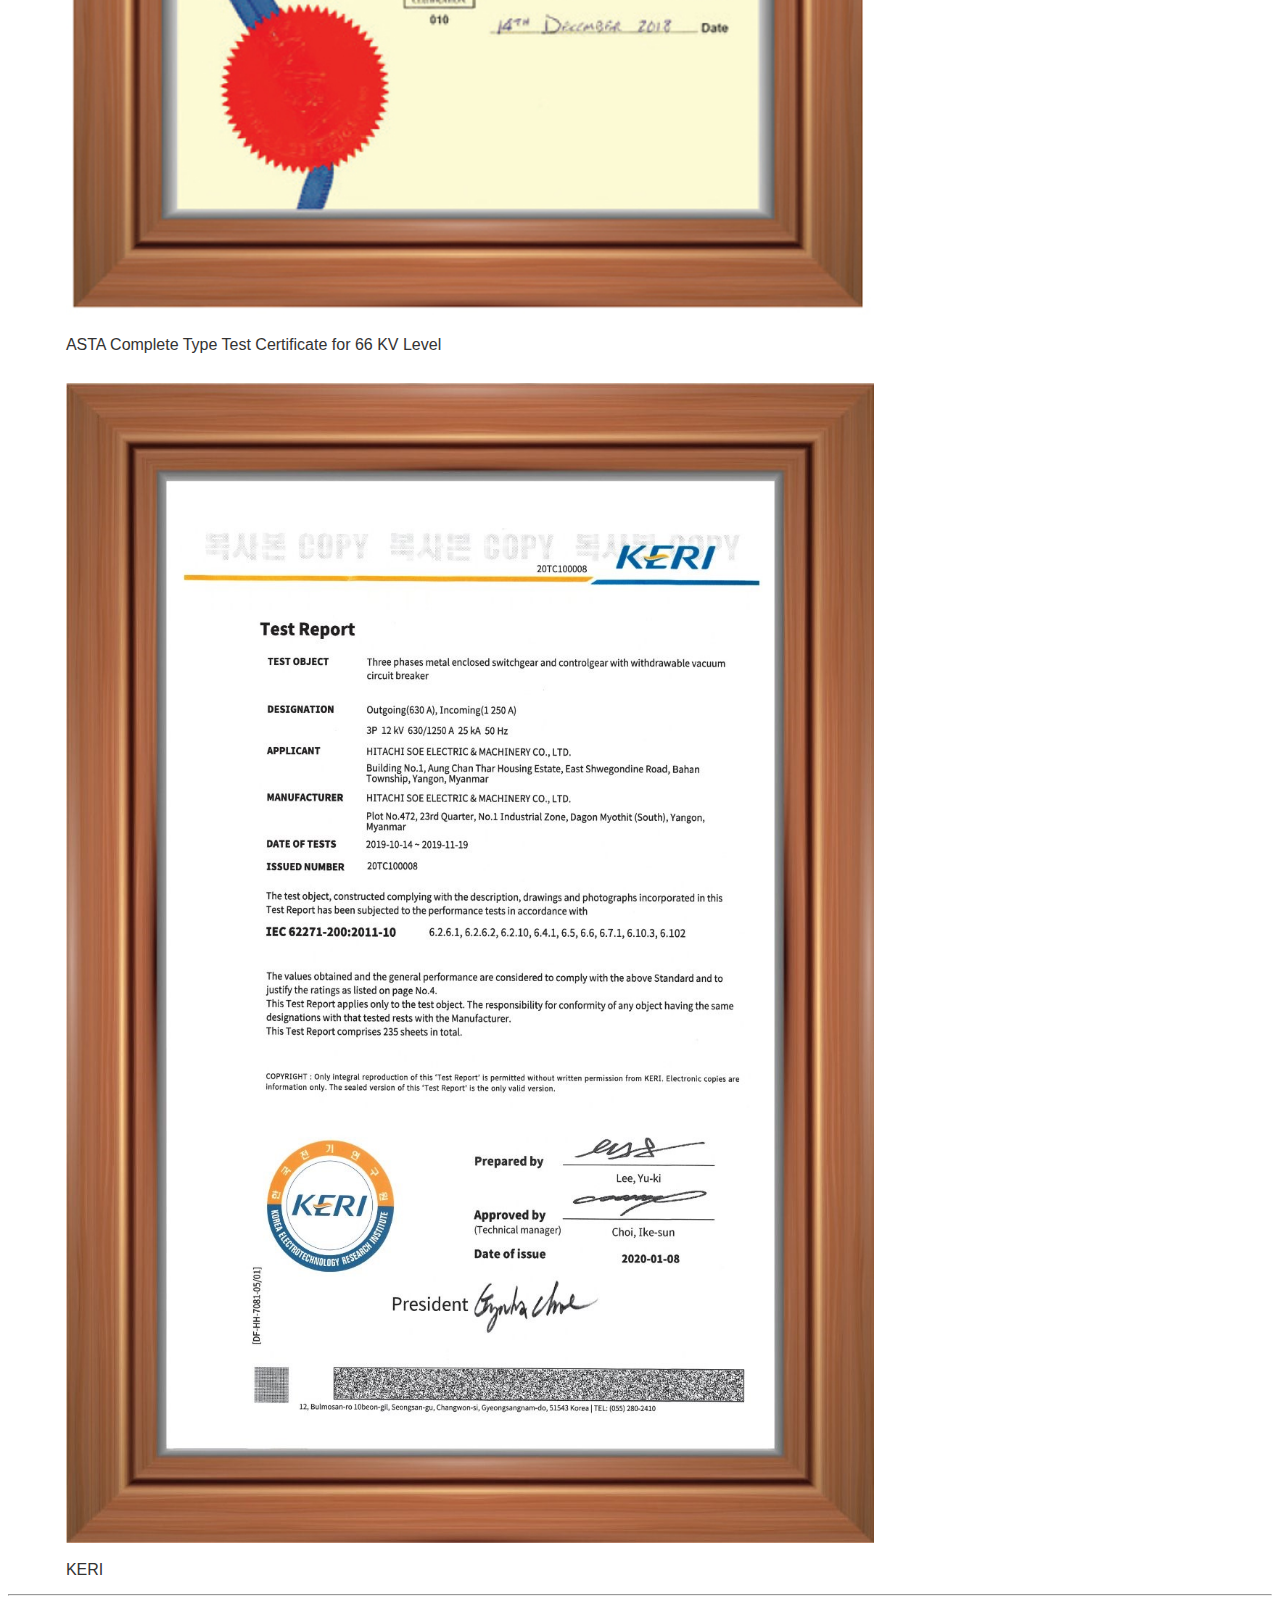
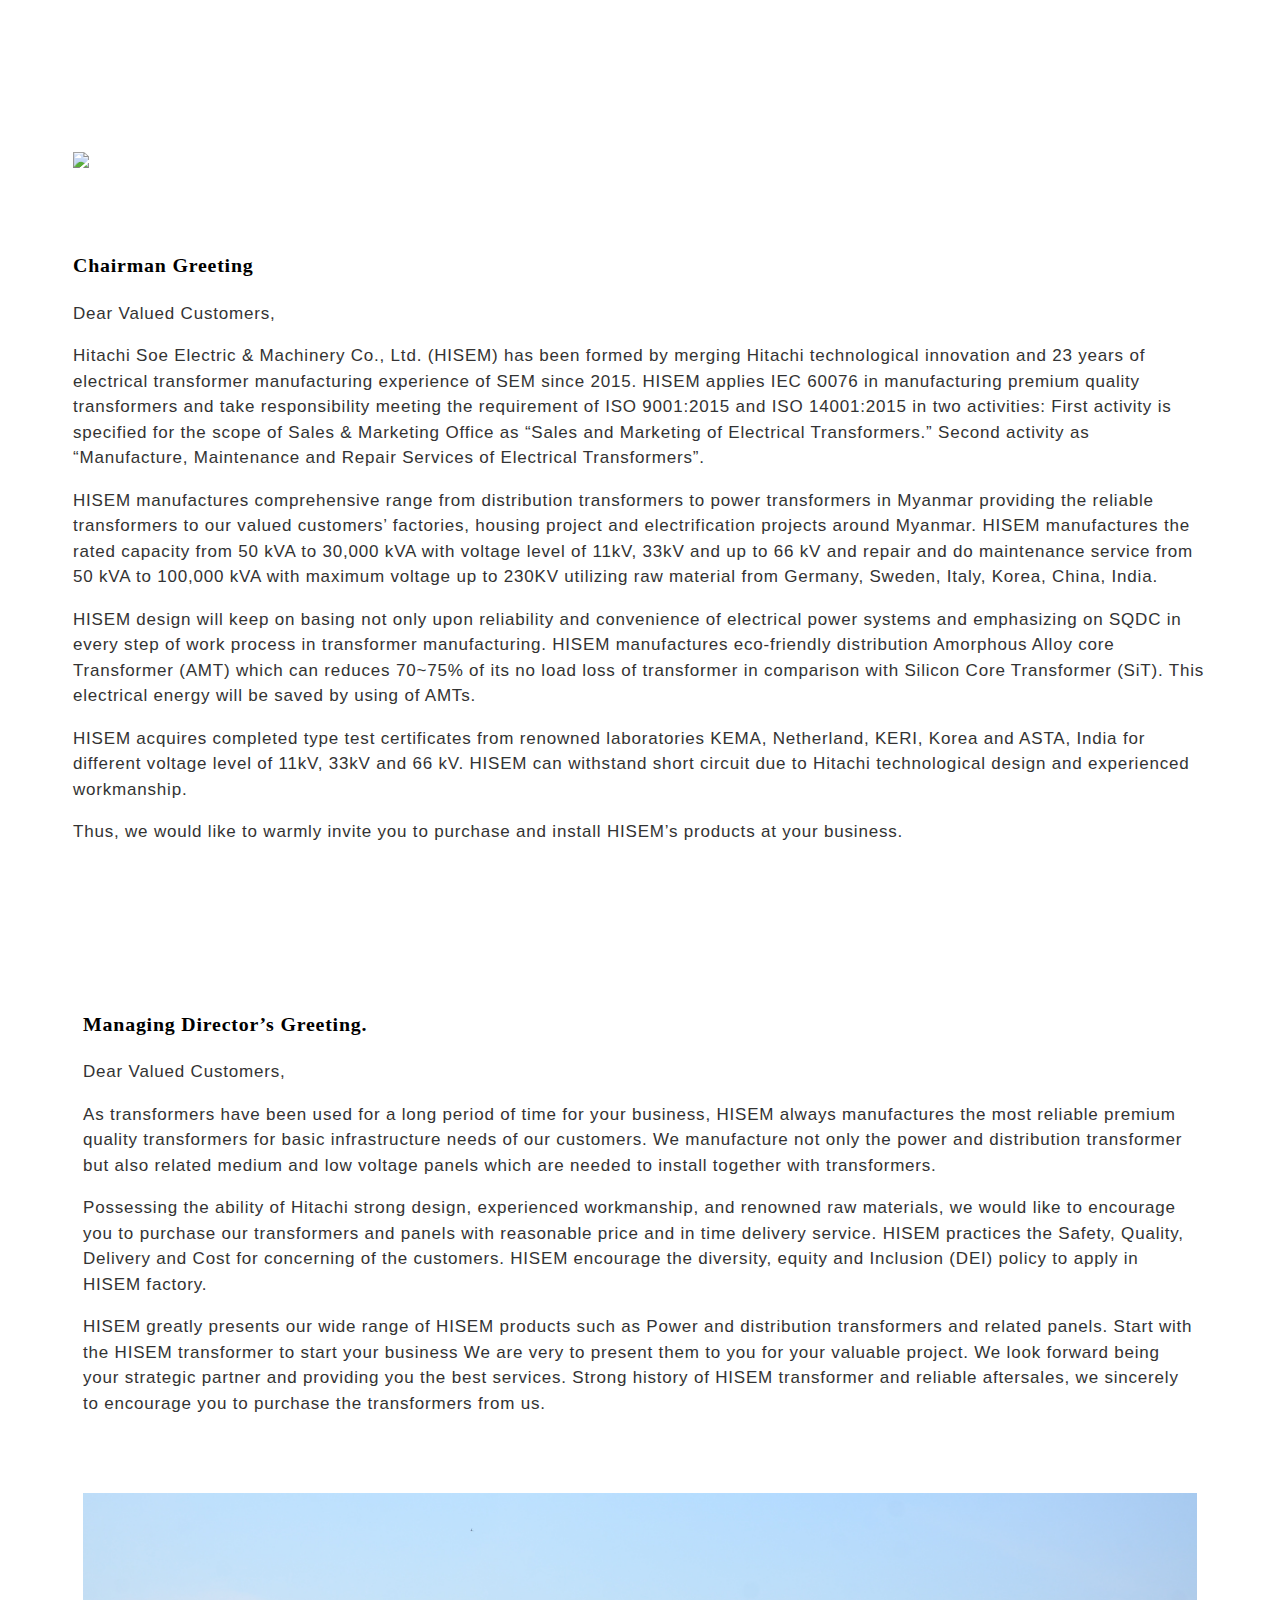
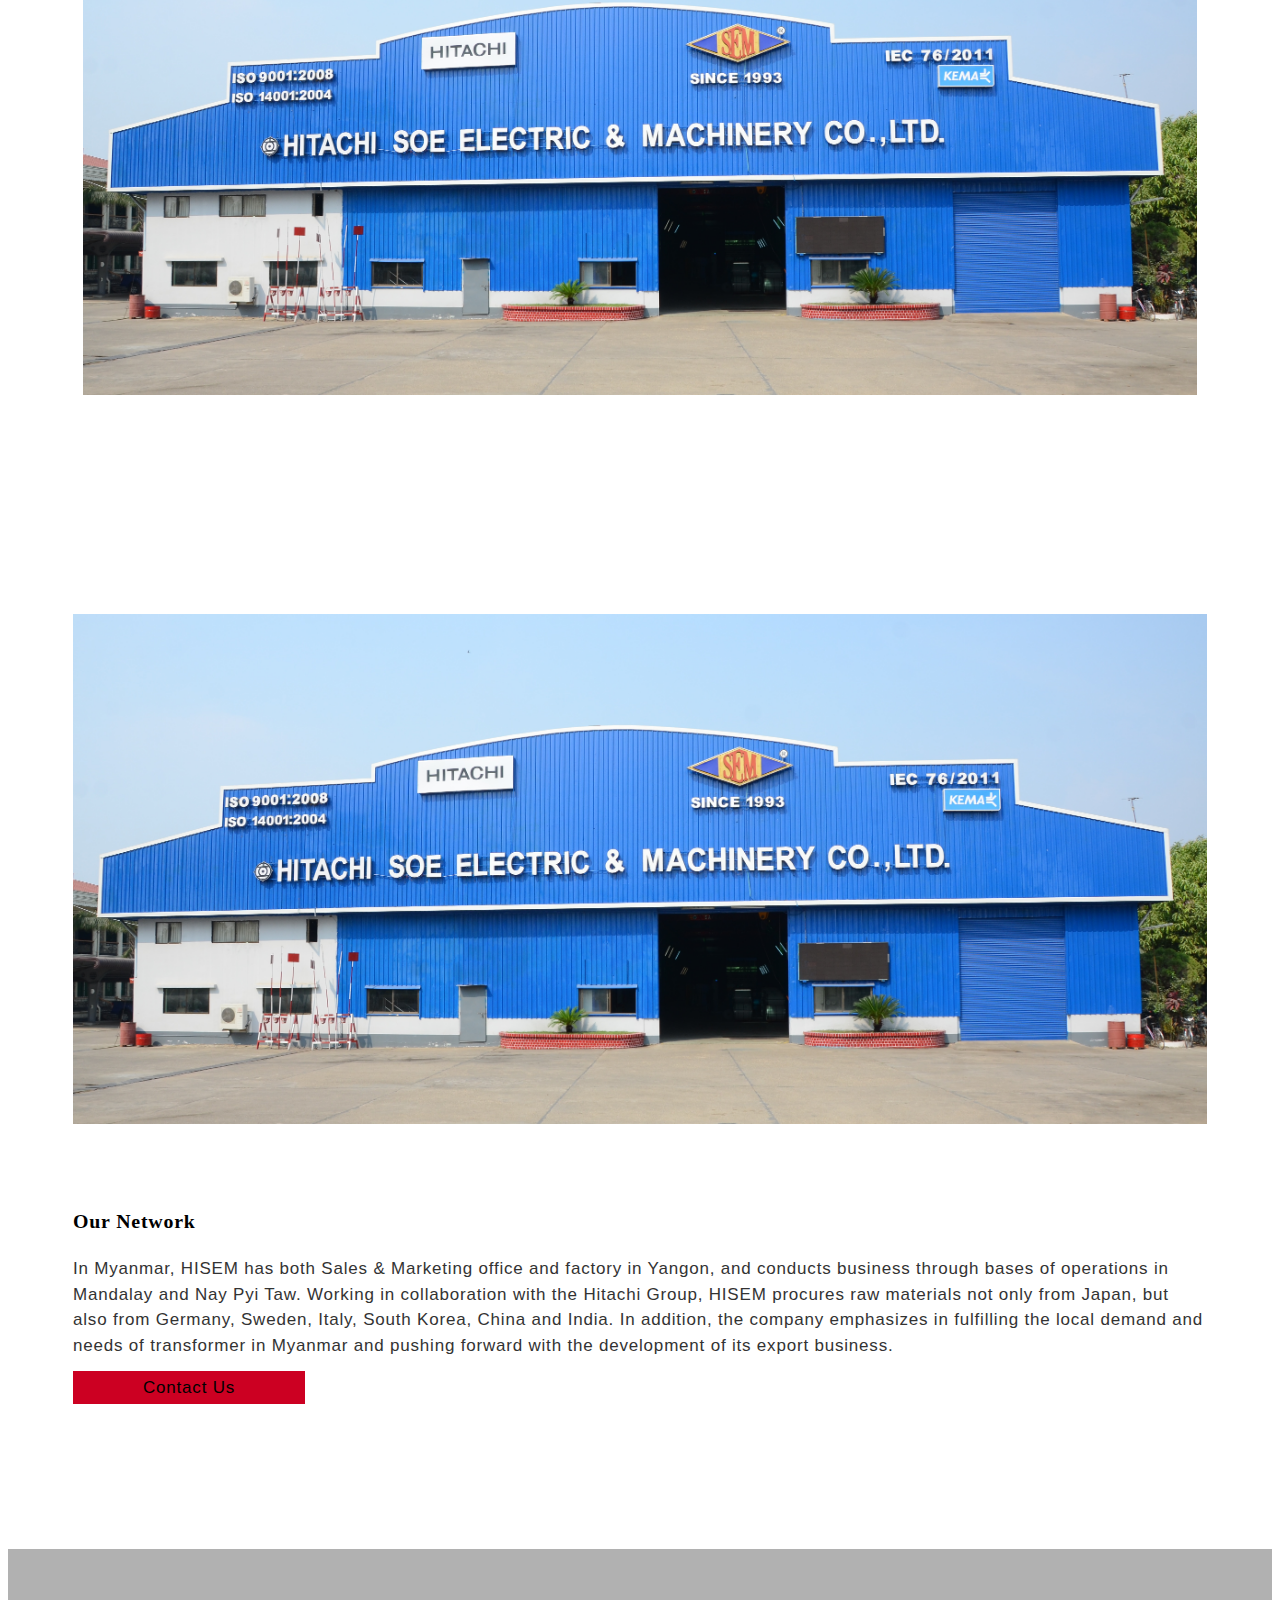
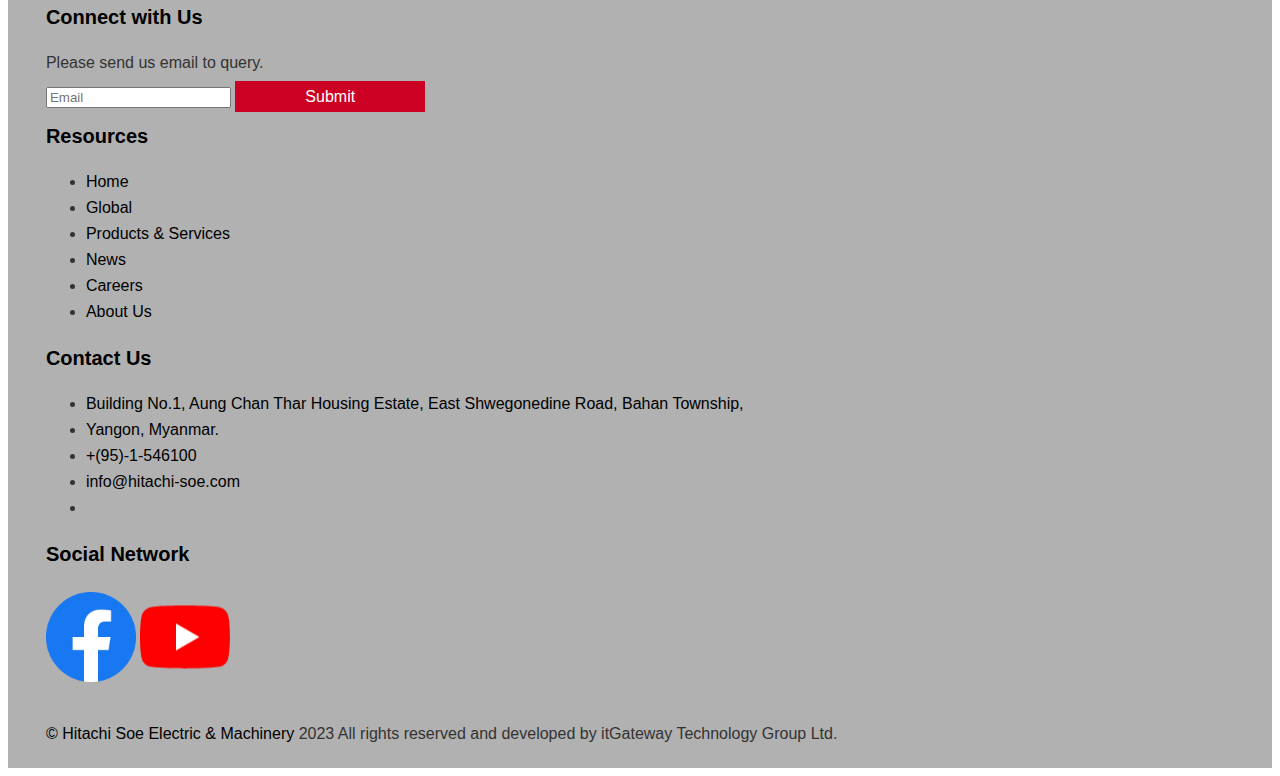
==== commit cf955f2b: "all html responsive" ====
--- a/about.html
+++ b/about.html
@@ -15,6 +15,7 @@
 	<script src="https://cdn.jsdelivr.net/npm/bootstrap@5.1.3/dist/js/bootstrap.bundle.min.js" integrity="sha384-ka7Sk0Gln4gmtz2MlQnikT1wXgYsOg+OMhuP+IlRH9sENBO0LRn5q+8nbTov4+1p" crossorigin="anonymous"></script>
 
 	<link rel="stylesheet" type="text/css" href="./css/new_style.css">
+	<link rel="stylesheet" href="./css/subPages/sub_page.css">
 	<link rel="index" href="http://www.hitachi.com/" title="Home" />
 	<link rel="stylesheet" href="https://unicons.iconscout.com/release/v4.0.0/css/line.css">
 </head>
@@ -155,7 +156,7 @@
 						</div>
 					</div>
 					<div class="carousel-item blog">
-						<img src="images/ygn.jpg" class="blog-photo" alt="...">
+						<img src="./images/ygn.JPG" class="blog-photo" alt="...">
 						<div class="carousel-caption d-none d-md-block">
 							<h2 class="text-white">Our Network</h2>
 							<p></p>
@@ -173,31 +174,29 @@
 				</button>
 			</div>
 			
-			<h2 id="about-us" class="text-center">Chairman & Director</h2>
-			<div class="d-flex justify-content-center">
+			<h2 id="about-us" class="text-center my-4 fw-bold">Chairman & Director</h2>
+			<div class="d-flex justify-content-center chairman">
 				<div class="card">
-					<div class="text-center"><img src="images/chairman.jpg" width="80%" height="50%" class="img-thumbnail" alt="Chairman photo">
-					</div>
 					<div class="card-body">
-						<h5 class="card-title">Chairman</h5>
+						<img src="images/chairman.jpg" width="100%" class="" alt="Chairman photo">
+						<h5 class="card-title my-3 fw-bold">Chairman</h5>
 						<p class="card-text">U Kyaw Min Htun</p>
 					</div>
 				</div>
 				<div class="card">
-					<div class="text-center"><img src="images/managingdirector.jpg" width="80%" height="50%" class="img-thumbnail" alt="Chairman photo">
-					</div>
 					<div class="card-body">
-						<h5 class="card-title">Managing Director</h5>
+						<img src="images/managingdirector.jpg" width="100%" class="img-fluid" alt="Chairman photo">
+						<h5 class="card-title my-3 fw-bold">Managing Director</h5>
 						<p class="card-text">Mr.Yasumasa Hayashi</p>
 					</div>
 				</div>
 			</div>
 		</div>
-		<hr>
-		<div class="container">
+		<hr class="container">
+		<div class="container mt-5">
 			<div class="row featurette">
-				<div class="col-md-7">
-					<h2 class="featurette-heading fw-normal lh-1">Our Company Overview</h2>
+				<div class="col-lg-7 offset-lg-3 col-md-10 offset-md-1">
+					<h2 class="featurette-heading fw-normal lh-1 mb-3">Our Company Overview</h2>
 					<table class="table">
 						<tbody>
 							<tr>
@@ -258,35 +257,34 @@
 		</div>
 		<hr>
 		<div class="container">
-			<div class="row">
+			<div class="row certificate">
 				<div class="section-header">
 
         			<h2>Our Certificate</h2>
 
         		</div>
-				<div class="col-lg-4 col-md-6">
-					<div class="card">
-						<div class="text-center"><img src="images/New C1.jpg" width="80%" height="50%" class="img-thumbnail" alt="Chairman photo">
-						</div>
-						<div class="card-body">
-							
+				<div class="col-lg-4 col-md-6 mb-3 ">
+					<div class="card" style="width: 85%; height: 100%;">
+						<div class="text-center">
+							<img src="images/New C1.jpg" width="80%" height="50%" class="img-fluid" alt="Chairman photo">
+						</div>
+						<div class="card-body">
 							<p class="card-text">ISO 14001:2015</p>
 						</div>
 					</div>
 				</div>
-				<div class="col-lg-4 col-md-6">
-					<div class="card">
-						<div class="text-center"><img src="images/New C2.jpg" width="80%" height="50%" class="img-thumbnail" alt="Chairman photo">
-						</div>
-						<div class="card-body">
-							
+				<div class="col-lg-4 col-md-6 mb-3">
+					<div class="card" style="width: 85%; height: 100%;">
+						<div class="text-center"><img src="images/New C2.jpg" width="80%" height="50%" class="img-fluid" alt="Chairman photo">
+						</div>
+						<div class="card-body">
 							<p class="card-text"> ISO 9001:2015</p>
 						</div>
 					</div>
 				</div>
-				<div class="col-lg-4 col-md-6">
-					<div class="card">
-						<div class="text-center"><img src="images/3.png" width="80%" height="50%" class="img-thumbnail" alt="Chairman photo">
+				<div class="col-lg-4 col-md-6 mb-3">
+					<div class="card" style="width: 85%; height: 100%;">
+						<div class="text-center"><img src="images/3.png" width="80%" height="50%" class="img-fluid" alt="Chairman photo">
 						</div>
 						<div class="card-body">
 							
@@ -294,9 +292,9 @@
 						</div>
 					</div>
 				</div>
-				<div class="col-lg-4 col-md-6">
-					<div class="card">
-						<div class="text-center"><img src="images/4.png" width="80%" height="50%" class="img-thumbnail" alt="Chairman photo">
+				<div class="col-lg-4 col-md-6 mb-3">
+					<div class="card" style="width: 85%; height: 100%;">
+						<div class="text-center"><img src="images/4.png" width="80%" height="50%" class="img-fluid" alt="Chairman photo">
 						</div>
 						<div class="card-body">
 							
@@ -304,18 +302,18 @@
 						</div>
 					</div>
 				</div>
-				<div class="col-lg-4 col-md-6">
-					<div class="card">
-						<div class="text-center"><img src="images/5.png" width="80%" height="50%" class="img-thumbnail" alt="Chairman photo">
+				<div class="col-lg-4 col-md-6 mb-3">
+					<div class="card" style="width: 85%; height: 100%;">
+						<div class="text-center"><img src="images/5.png" width="80%" height="50%" class="img-fluid" alt="Chairman photo">
 						</div>
 						<div class="card-body">
 							<p class="card-text">ASTA Complete Type Test Certificate for 66 KV Level</p>
 						</div>
 					</div>
 				</div>
-				<div class="col-lg-4 col-md-6">
-					<div class="card">
-						<div class="text-center"><img src="images/6.jpg" width="80%" height="50%" class="img-thumbnail" alt="Chairman photo">
+				<div class="col-lg-4 col-md-6 mb-3">
+					<div class="card" style="width: 85%; height: 100%;">
+						<div class="text-center"><img src="images/6.jpg" width="80%" height="50%" class="img-fluid" alt="Chairman photo">
 						</div>
 						<div class="card-body">
 							<p class="card-text">KERI </p>
@@ -326,13 +324,13 @@
 			</div>
 		
 		
-	<hr>
+	<hr class="mt-5">
 	<div id="greeting" class="product-item container"> 
 		<div class="product-row row">
-			<div class="product-col col-lg-6 col-sm-12">
+			<div class="product-col greeting-pic col-lg-6 col-sm-12">
 				<img src="images/greeting.jpg">
 			</div>
-			<div class="product-text product-item-text product-col col-lg-6 col-sm-12">
+			<div class="chairman-greeting product-text product-item-text product-col col-lg-6 col-sm-12">
 				<h3>Chairman Greeting</h3>
 				<p>Dear Valued Customers,</p>
 				<p>Hitachi Soe Electric & Machinery Co., Ltd. (HISEM) has been formed by merging Hitachi technological innovation and 23 years of electrical transformer manufacturing experience of SEM since 2015. HISEM applies IEC 60076 in manufacturing premium quality transformers and take responsibility meeting the requirement of ISO 9001:2015 and ISO 14001:2015 in two activities: First activity is specified for the scope of Sales & Marketing Office as “Sales and Marketing of Electrical Transformers.” Second activity as “Manufacture, Maintenance and Repair Services of Electrical Transformers”. </p>
@@ -343,8 +341,8 @@
 				
 				
 			</div>
-			<div class="product-row row">
-				<div class="product-text product-item-text product-col col-lg-6 col-sm-12">
+			<div class="product-row row flex-column-reverse flex-sm-row">
+				<div class="managing-greeting product-text product-item-text product-col col-lg-6 col-sm-12 order-sm-2 order-lg-1 ">
 					<h3>Managing Director’s Greeting.</h3>
 					<p>Dear Valued Customers,</p>
 					<p>As transformers have been used for a long period of time for your business, HISEM always manufactures the most reliable premium quality transformers for basic infrastructure needs of our customers. We manufacture not only the power and distribution transformer but also related medium and low voltage panels which are needed to install together with transformers.</p>
@@ -352,14 +350,14 @@
 					<p>HISEM greatly presents our wide range of HISEM products such as Power and distribution transformers and related panels. Start with the HISEM transformer to start your business We are very to present them to you for your valuable project. We look forward being your strategic partner and providing you the best services. Strong history of HISEM transformer and reliable aftersales, we sincerely to encourage you to purchase the transformers from us. </p>
 					
 				</div>
-				<div class="product-col col-lg-6 col-sm-12">
-					<img src="images/ygn.jpg">
+				<div class="product-col col-lg-6 col-sm-12 d-flex justify-content-center align-items-center order-sm-1 order-lg-2">
+					<img src="images/ygn.JPG">
 				</div>
 			</div>
 			</div>
 		<div class="product-row row">
 			<div class="product-col col-lg-6 col-sm-12">
-				<img src="images/ygn.jpg">
+				<img src="images/ygn.JPG">
 			</div>
 			<div class="product-text product-item-text product-col col-lg-6 col-sm-12">
 				<h3> Our Network</h3>
@@ -373,83 +371,71 @@
 
 	
 	<!----- Start Footer Section ----->
-	<footer class="footer">
+	<footer class="footer pb-3">
 		<div class="footer-container container">
 			<div class="footer-row row">
-				<div class="footer-col col-lg-3 col-md-6">
-					<div class="f_widget company_widget wow fadeInLeft" data-wow-delay="0.2s" style="visibility: visible; animation-delay: 0.2s; animation-name: fadeInLeft;">
-						<h3 class="f-title f_600 t_color f_size_18">Connect with Us</h3>
-						<p>Please send us email to query.</p>
-						<form action="#" class="f_subscribe_two mailchimp" method="post" novalidate="true" _lpchecked="1">
-							<input type="text" name="EMAIL" class="form-control memail" placeholder="Email">
-							<!--<button class="btn btn_get btn_get_two" type="submit">Subscribe</button>-->
-							<a href="" class="careers_btn btn btn-danger btn_get btn_get_two custom-btn btn-9">Submit</a>
-							<p class="mchimp-errmessage" style="display: none;"></p>
-							<p class="mchimp-sucmessage" style="display: none;"></p>
-						</form>
-					</div>
-				</div>
-				<div class="footer-col col-lg-3 col-md-6">
-					<div class="f_widget about-widget pl_70 wow fadeInLeft" data-wow-delay="0.4s" style="visibility: visible; animation-delay: 0.4s; animation-name: fadeInLeft;">
-						<h3 class="f-title f_600 t_color f_size_18">Resources</h3>
-						<ul class="list-unstyled f_list">
-							<li><a href="">Home</a></li>
-							<li><a href="">Global</a></li>
-							<li><a href="">Products & Services</a></li>
-							<li><a href="">News</a></li>
-							<li><a href="">Careers</a></li>
-							<li><a href="">About Us</a></li>
-						</ul>
-					</div>
-				</div>
-				<div class="footer-col col-lg-3 col-md-6">
-					<div class="f_widget about-widget pl_70 wow fadeInLeft" data-wow-delay="0.6s" style="visibility: visible; animation-delay: 0.6s; animation-name: fadeInLeft;">
-						<h3 class="f-title f_600 t_color f_size_18">Contact Us</h3>
-						<ul class="list-unstyled f_list">
-							<li><a href="">Building No.1, Aung Chan Thar Housing Estate, East Shwegonedine Road, Bahan Township,</a></li>
-							<li><a href="">Yangon, Myanmar.</a></li>
-							<li><a href="">+(95)-1-546100</a></li>
-							<li><a href="">info@hitachi-soe.com</a></li>
-							<li><a href=""></a></li>
-						</ul>
-					</div>
-				</div>
-				<div class="footer-col col-lg-3 col-md-6">
-					<h3 class="f-title f_600 t_color f_size_18">Social Network</h3>
-					<div class="fusion-text fusion-text-4" id="slider-social-media-icons">
-						<div class="f_widget about-widget pl_70 wow fadeInLeft" data-wow-delay="0.6s" style="visibility: visible; animation-delay: 0.6s; animation-name: fadeInLeft;">
-							<p>
-								<a href="" rel="noopener">
-									<img class="alignnone size-medium wp-image-8983" src="./images/facebook.png" alt="">
-								</a>
-								&nbsp; &nbsp;
-								<a href="" rel="noopener">
-									<img class="alignnone size-medium wp-image-8968" src="./images/youtube.png" alt="">
-								</a>
-								&nbsp; &nbsp;
-							</p>
-						</div>
-					</div>
-				</div>
-			</div>
-		</div>
-                <!--<div class="footer_bg">
-                        <div class="footer_bg_one"></div>
-                        <div class="footer_bg_two"></div>
-                      </div>-->
-                      <div class="footer_bottom">
-                      	<div class="container">
-                      		<div class="row align-items-center">
-                      			<div class="col-lg-12">
-                      				<p class="mb-0 f_400"><a class="footer-bottom-text" href="" target="_blank">© Hitachi Soe Electric & Machinery </a>2023 All rights reserved and developed by itGateway Technology Group Ltd.</p>
-                      			</div>
-                        <!--<div class="col-lg-6 col-sm-5 text-right">
-                            <p>Developed by <i class="icon_heart"></i><a class="footer-bottom-text" href="" target="_blank">itGateway Technology Group Ltd.</a></p>
-                          </div>-->
-                        </div>
-                      </div>	
-                    </div>
-                  </footer>
+				<div class="col-lg-3 col-md-6 col-sm-12 col-12 mb-3">
+					<h3 class="f-title f_600 t_color f_size_18 fw-bold">Connect with Us</h3>
+					<p>Please send us email to query.</p>
+					<form action="#" class="f_subscribe_two mailchimp" method="post" novalidate="true" _lpchecked="1">
+						<input type="text" name="EMAIL" class="form-control memail mb-3" placeholder="Email">
+						<!--<button class="btn btn_get btn_get_two" type="submit">Subscribe</button>-->
+						<a href="" class="careers_btn btn btn-danger btn_get btn_get_two custom-btn btn-9">Submit</a>
+						<p class="mchimp-errmessage" style="display: none;"></p>
+						<p class="mchimp-sucmessage" style="display: none;"></p>
+					</form>
+				</div>
+				<div class="col-lg-2 offset-lg-1 col-md-6 col-sm-12 col-12 mb-3">
+					<h3 class="f-title f_600 t_color f_size_18 fw-bold">Resources</h3>
+					<ul class="list-unstyled f_list">
+						<li><a href="" class="text-decoration-underline">Home</a></li>
+						<li><a href="" class="text-decoration-underline">Global</a></li>
+						<li><a href="" class="text-decoration-underline">Products & Services</a></li>
+						<li><a href="" class="text-decoration-underline">News</a></li>
+						<li><a href="" class="text-decoration-underline">Careers</a></li>
+						<li><a href="" class="text-decoration-underline">About Us</a></li>
+					</ul>
+				</div>
+				<div class="col-lg-3 col-md-6 col-sm-12 col-12 mb-3">
+					<h3 class="f-title f_600 t_color f_size_18 fw-bold">Contact Us</h3>
+					<ul class="list-unstyled f_list">
+						<li><a href="">Building No.1, Aung Chan Thar Housing Estate, East Shwegonedine Road, Bahan Township,</a></li>
+						<li><a href="">Yangon, Myanmar.</a></li>
+						<li><a href="">+(95)-1-546100</a></li>
+						<li><a href="">info@hitachi-soe.com</a></li>
+						<li><a href=""></a></li>
+					</ul>
+				</div>
+				<div class="col-lg-3 col-md-6 col-sm-12 col-12 mb-3">
+					<h3 class="f-title f_600 t_color f_size_18 fw-bold">Social Network</h3>
+					<div class="d-flex">
+						<a href="" rel="noopener">
+							<img class="alignnone size-medium wp-image-8983 w-50" src="./images/facebook.png" alt="">
+						</a>
+						<a href="" rel="noopener">
+							<img class="alignnone size-medium wp-image-8968 w-50" src="./images/youtube.png" alt="">
+						</a>
+					</div>
+				</div>
+			</div>
+		</div>
+					<!--<div class="footer_bg">
+							<div class="footer_bg_one"></div>
+							<div class="footer_bg_two"></div>
+						</div>-->
+				<div class="footer_bottom">
+					<div class="container">
+						<div class="row align-items-center">
+							<div class="col-lg-12">
+								<p class="mb-0 f_400"><a class="footer-bottom-text" href="" target="_blank">© Hitachi Soe Electric & Machinery </a>2023 All rights reserved and developed by itGateway Technology Group Ltd.</p>
+							</div>
+					<!--<div class="col-lg-6 col-sm-5 text-right">
+						<p>Developed by <i class="icon_heart"></i><a class="footer-bottom-text" href="" target="_blank">itGateway Technology Group Ltd.</a></p>
+					</div>-->
+				</div>
+			</div>	
+		</div>
+	</footer>
                   <!----- End Footer Section ----->
                   <script src="https://cdn.jsdelivr.net/npm/jquery@3.5.1/dist/jquery.slim.min.js" integrity="sha384-DfXdz2htPH0lsSSs5nCTpuj/zy4C+OGpamoFVy38MVBnE+IbbVYUew+OrCXaRkfj" crossorigin="anonymous"></script>
                   <script src="https://cdn.jsdelivr.net/npm/bootstrap@4.6.2/dist/js/bootstrap.bundle.min.js" integrity="sha384-Fy6S3B9q64WdZWQUiU+q4/2Lc9npb8tCaSX9FK7E8HnRr0Jz8D6OP9dO5Vg3Q9ct" crossorigin="anonymous"></script>
--- a/css/new_style.css
+++ b/css/new_style.css
@@ -0,0 +1,2330 @@
+/* ----- Start Reusable Codes ----- */
+body{
+  font-family: Helvetica bold,sans-serif;
+  color: #333;
+  font-size: 100%;
+  line-height: 100%;
+  text-align: left;
+  text-size-adjust: 100%;
+  -moz-text-size-adjust: 100%;
+  -webkit-text-size-adjust: 100%;
+  -o-text-size-adjust: 100%;
+  -ms-text-size-adjust: 100%;
+}
+
+h1, h2, h3, h4, h5, h6{
+  color: #000;
+}
+
+a{
+  color: #000;
+  text-decoration: none;
+  cursor: pointer;
+}
+
+span{
+  text-decoration: none;
+  cursor: pointer;
+}
+
+.container {
+  padding: 0 3%;
+}
+
+:root{
+    --swiper-pagination-color: #C02;
+}
+
+/* ----- End Reusable Codes ----- */
+/* ----- Start Navigation Bar ----- */
+.navbar{
+  max-height: 45px;
+}
+
+.navbar-brand img{
+    width: auto;
+    height: 29px;
+}
+
+.navbar-brand{
+    font-weight: 600;
+}
+
+.nav-link{
+  padding: 4px 24px;
+  margin: 0;
+}
+
+.nav-link span{
+  color: #000;
+}
+
+.nav-item{
+  line-height: 40px;
+}
+
+.nav1 .nav-item a:hover{
+  background: #999;
+}
+
+.nav-item a{
+  color: #000;
+  font-size: 14px;
+}
+
+.nav1 .nav-item a{
+  margin-left: 15px;
+}
+
+.nav2{
+  background: #f2f2f2 !important;
+}
+
+.nav2 .nav-item a{
+  margin-left: 20px;
+}
+
+.nav2 .nav-item > a:hover{
+  background: #c02;
+}
+
+.nav2 .nav-item a:hover span{
+  color: #fff !important;
+}
+
+.nav-link img{
+  width: 30px;
+  height: 30px;
+}
+
+.navlink-active{
+  background-color: #c02;
+}
+
+.navlink-active span{
+  color: #000;
+}
+
+.navbar-brand:hover{
+    color: #000;
+}
+
+@media (max-width: 1000px){
+  .navbar{
+  max-height: 450px;
+  }
+}
+
+@media (max-width: 450px) {
+  .navbar-brand{
+    font-size: 1rem;
+  }
+  .navbar-brand img{
+    height: 25px;
+  }
+}
+/* ----- End Navigation Bar ----- */
+/* ----- Start Dropdown Sub Menu ----- */
+.dropdown{
+    position: absolute;
+    top: 100%;
+    left: 0;
+    width: 100%;
+    transform: translateY(10px);
+    opacity: 0;
+    pointer-events: none;
+    transition: 0.5s;
+    z-index: 99;
+    background-color: rgba(0,0,0,0.85);
+    display: flex;
+}
+
+.dropdown ul{
+    position: relative;
+    display: flex;
+    flex-direction: column;
+    flex-wrap: wrap;
+    margin: 10px 50px;
+}
+
+.dropdown ul li{
+    margin: 10px 30px;
+}
+
+.zone-dropdown ul{
+  display: flex;
+  flex-basis: 30%;
+  flex-direction: row;
+  flex-wrap: wrap;
+  width: 40rem;
+}
+
+.zone-dropdown ul .dropdown-link a{
+  flex-basis: auto;
+  width: 13rem;
+  border-right: 1px solid #fff;
+}
+
+.dropdown-link > a{
+    text-decoration: none;
+    display: flex;
+    color: #fff;
+    padding: .5rem 0;
+    font-size: 0.9rem;
+    align-items: center;
+    vertical-align: middle;
+    transition: .3s;
+}
+
+.dropdown-link:hover > a{
+    text-decoration: underline;
+}
+
+.dropdown-link:first-child:hover ~ .arrow{
+    background-color: #3498db;
+}
+
+.dropdown-link{
+    position: relative;
+}
+
+.dropdown-menu{
+    padding: 8px 16px;
+}
+
+.dropdown-item{
+    margin: 0 auto !important;
+}
+
+.dropdown.second{
+    top: 0;
+    left: 100%;
+    padding-left: .8rem;
+    cursor: pointer;
+    transform: translateX(10px);
+}
+
+.fusion-megamenu-widgets-container{
+    width: 25%;
+    display: block;
+    padding: 0 34px;
+    margin: auto 10px auto 50px;
+    line-height: 1.8;
+
+    font-family: Arial,Helvetica,sans-serif;
+    font-weight: 400;
+    letter-spacing: 0;
+    font-style: normal;
+}
+
+.widget_media_image{
+    border-style: solid;
+    border-color: transparent;
+    border-width: 0px;
+}
+
+.wp-image-22968{
+    max-width: 100%;
+    height: auto;
+    border-style: none;
+    vertical-align: top;
+    overflow-clip-margin: content-box;
+    overflow: clip;
+    width: 249px;
+    aspect-ratio: auto 249 / 83;
+    height: 83px;
+}
+
+.nav-item:hover > .dropdown,
+.dropdown-link:hover > .dropdown{
+    transform: translate(0, 0);
+    opacity: 1;
+    pointer-events: auto;
+}
+
+.dropdown-link .uil{
+    font-size: 1.5rem;
+    font-weight: 600;
+    padding-top: auto;
+    padding-bottom: auto;
+    margin: auto 0 auto 10px;
+    color: #c02;
+    justify-content: inherit;
+    vertical-align: middle !important;
+}
+
+@media (max-width: 850px) {
+  .dropdown{
+   top: 10%;
+  }
+  .fusion-megamenu-widgets-container{
+    display: none;
+  }
+  .dropdown ul{
+    margin: 10px 15px !important;
+    transition: all 0.5s;
+  }
+  .dropdown ul li{
+    margin: 10px 15px !important;
+    transition: all 0.5s;
+  }
+}
+
+@media (max-width: 450px) {
+  .fusion-megamenu-widgets-container{
+    display: none;
+  }
+  .dropdown ul{
+    margin: 7px 3px !important;
+    transition: all 0.5s;
+  }
+  .dropdown ul li{
+    margin: 0 3px !important;
+    transition: all 0.5s;
+  }
+}
+/* ----- End Dropdown Sub Menu ----- */
+/* ----- Start Social Icons ----- */
+.fusion-text{
+    text-align: right;
+    line-height: 0;
+    margin-top: -50px;
+}
+
+.fusion-text p {
+    margin-top: 0;
+    margin-bottom: 20px;
+}
+
+.fusion-text img {
+    border-style: none;
+    vertical-align: top;
+    max-width: 100%;
+    height: auto;
+    width: 35px;
+    aspect-ratio: auto 35 / 35;
+    height: 35px;
+    overflow-clip-margin: content-box;
+    overflow: clip;
+}
+
+.fusion-text a{
+    text-decoration: none;
+}
+
+#slider-social-media-icons {
+    text-align: right;
+    line-height: 0;
+    margin-top: -150px;
+    margin-right: 180px;
+    position: absolute;
+    z-index: 1;
+    width: 300px;
+    right: 0;
+    bottom: 80px;
+}
+/* ----- End Social Icons ----- */
+/* ----- Start Information Section ----- */
+
+.information{
+  background: rgba(255, 255, 255, 0.6);
+  position: relative;
+  margin-top: -80px;
+  z-index: 2;
+}
+
+.information-row{
+  max-width: 1275px;
+  margin: 0px;
+  padding: 12px 0px;
+  width: 100%;
+  z-index: 3;
+}
+
+.information-col{
+  margin: auto;
+  padding: 5px 0px;
+  overflow: hidden;
+}
+
+.information-col{
+    width: 32% !important;
+}
+
+.information-col-wrapper img{
+    width: 100%;
+    height: 100%;
+    transition: all 0.5s;
+}
+
+.information-col-wrapper img:hover{
+    transform: scale(1.1);
+    transition: all 0.5s;
+}
+
+.information-content{
+text-align: center;
+}
+
+.info-image{
+    position: relative;
+    text-align: center;
+}
+
+.info-text{
+    position: absolute;
+    bottom: 10px;
+    padding: 2px 8.5%;
+    font-size: 36px;
+    font-weight: bold;
+    font-family: Arial,Helvetica,sans-serif;
+    color: #fff;
+}
+
+.info-text:hover{
+    color: red;
+}
+/* ----- End Information Section ----- */
+/* ----- Start Main Section ----- */
+.main-container{
+    position: relative;
+    padding-top: 50px;
+    padding-bottom: 50px;
+    padding-right: 30px;
+    padding-left: 30px;
+    
+    margin-top: 8px;
+    margin-bottom: 0px;
+
+}
+
+.main-row{
+    padding-left: 0;
+    padding-right: 0;
+
+    max-width: 1275px;
+
+    display: flex;
+    flex-wrap: wrap;
+    flex: 1;
+    width: 100%;
+
+    position: relative;
+    z-index: 10;
+
+    width: 100%;
+    margin: 0 auto;
+}
+
+.main-col {
+    display: flex;
+
+    width: 50% !important;
+    margin-top: 0px;
+    margin-bottom: 20px;
+
+    position: relative;
+    float: left;
+}
+
+.main-wrapper{
+    background-position: left top;
+    background-repeat: no-repeat;
+    background-size: cover;
+    padding: 0px;
+
+    display: flex;
+
+    flex-direction: column;
+
+    width: 100%;
+
+    margin-right: 12px;
+    margin-left: 12px;
+
+    padding-bottom: 0px !important;
+    padding-left: 0px !important;
+    
+    justify-content: flex-start;
+}
+
+.main-title{
+    font-size: 48px;
+    
+    margin-right: 0px;
+    margin-left: 0px;
+    margin-top: 0px;
+    margin-bottom: 20px;
+    
+    display: flex;
+    flex-wrap: nowrap;
+    align-items: center;
+    text-transform: none;
+}
+
+.main-title .main-h2{
+    margin: 0px;
+    padding: 0;
+    color: rgb(64, 62, 85);
+    font-size: 48px;
+
+    font-family: Arial,Helvetica,sans-serif;
+    font-weight: 400;
+    line-height: 1.2;
+    letter-spacing: 0;
+    font-style: normal;
+
+    text-align: left;
+}
+
+.main-title .main-h2 strong{
+    font-weight: bolder;
+    text-transform: none;
+}
+
+.main-text{
+    font-size: 16px;
+    line-height: 1.4;
+    color: #696969;
+    margin-bottom: 20px;
+}
+
+.main-text>p:last-child {
+    margin-bottom: 0;
+}
+
+.main-image{
+    position: relative;
+    transition: all .6s ease-in-out;
+    cursor: pointer;
+    overflow: hidden;
+}
+
+.main-image:before {
+    content: '';
+    width: 100%;
+    display: block;
+    height: 180px;
+    position: absolute;
+    bottom: 0;
+    left: 0;
+    z-index: 1;
+    background: linear-gradient(to top,rgba(0,0,0,1),rgba(0,0,0,0));
+}
+
+.main-image img{
+    border-style: none;
+    vertical-align: top;
+    max-width: 100%;
+    height: auto;
+    overflow: hidden;
+    transition: all 0.5s;
+}
+
+.main-image img:hover{
+    transform: scale(1.1);
+    transition: all 0.5s;
+}
+
+.main-image-right{
+    overflow: hidden !important;
+}
+
+.main-image-right:hover{
+    transform: scale(1.03);
+}
+
+.main-image-button {
+    position: absolute;
+    top: 0;
+    left: 0;
+    text-align: right;
+    display: block;
+    width: 100%;
+    background: rgba(232,232,232,.8);
+    color: #f0294b;
+    padding: 15px 40px;
+    font-size: 12px;
+    transition: opacity 500ms;
+    opacity: 0;
+
+    transition-property: color,background-color,border-color;
+    transition-duration: .2s;
+    transition-timing-function: linear;
+}
+
+.main-image-content {
+    position: absolute;
+    bottom: 0;
+    left: 0;
+    width: 100%;
+    z-index: 2;
+    padding: 40px;
+}
+
+.main-image-content h4{
+    font-size: 24px;
+    font-weight: 700;
+    text-transform: uppercase !important;
+    color: #FFF !important;
+    margin: 0 0 10px !important;
+
+    font-family: Arial,Helvetica,sans-serif;
+    line-height: 1.36;
+    letter-spacing: 0;
+    font-style: normal;
+}
+
+.main-image-content h4 a {
+    color: #FFF!important;
+
+    transition-property: color,background-color,border-color;
+    transition-duration: .2s;
+    transition-timing-function: linear;
+    z-index: 3;
+}
+
+.main-image-content h4 a:hover{
+    color: #c02 !important;
+}
+
+.main-image-content p {
+    font-size: 14px;
+    color: #FFF !important;
+    line-height: 1.4;
+   
+    margin-top: 0;
+    margin-bottom: 20px;
+}
+
+.main-col{
+    width:50% !important;
+    margin-top : 0px;
+    margin-bottom : 20px;
+}
+
+.main-col > .main-wrapper {
+    padding-top : 0px !important;
+    padding-right : 0px !important;
+    margin-right : 12px;
+    padding-bottom : 0px !important;
+    padding-left : 0px !important;
+    margin-left : 12px;
+}
+
+.main-image-right h4 {
+    margin-bottom: 0!important;
+}
+
+@media only screen and (max-width:1024px) {
+    .fusion-body .fusion-builder-column-24{
+        width:50% !important;
+        order : 0;
+    }
+    .fusion-builder-column-24 > .fusion-column-wrapper {
+        margin-right : 12px;margin-left : 12px;
+    }
+}
+
+.main-col .main-image-right:first-child {
+    margin-bottom: 24px;
+}
+
+@media only screen and (max-width:640px) {
+    .fusion-body .fusion-builder-column-24{
+        width:100% !important;order : 0;
+    }
+    .fusion-builder-column-24 > .fusion-column-wrapper {
+        margin-right : 12px;
+        margin-left : 12px;
+    }
+}
+
+@media only screen and (max-width:1024px) {
+    .fusion-title.fusion-title-4{
+        margin-top:0px !important; 
+        margin-right:0px !important;
+        margin-bottom:20px !important;
+        margin-left:0px !important;
+    }
+}
+
+@media only screen and (max-width:640px) {
+    .fusion-title.fusion-title-4{
+        margin-top:10px !important; 
+        margin-right:0px !important;
+        margin-bottom:10px !important; 
+        margin-left:0px !important;
+    }
+}
+
+@media (min-width: 641px) {
+    .main-image-right {
+        height: calc(50% - 12px);
+    }
+    .main-image-right img {
+    display: none;
+}
+/* ----- End Main Section ----- */
+/* ----- Start Career Section ----- */
+.careers{
+  position: relative;
+  padding-top: 50px;
+  padding-bottom: 50px;
+  padding-right: 30px;
+  padding-left: 30px;
+    
+  margin-top: 8px;
+  margin-bottom: 0px;
+}
+.career-row{
+  padding-left: 0;
+    padding-right: 0;
+
+    max-width: 1275px;
+
+    display: flex;
+    flex-wrap: wrap;
+    flex: 1;
+    width: 100%;
+
+    position: relative;
+    z-index: 10;
+
+    width: 100%;
+    margin: 0 auto;
+}
+
+.career-col{
+  display: flex;
+
+  width: 50% !important;
+  margin-top: 0px;
+  margin-bottom: 20px;
+
+  position: relative;
+
+  text-align: center;
+}
+
+.career-col img{
+  width: 100%;
+  height: 100%;
+  overflow: hidden;
+}
+
+.careers-box{
+  margin-left: -160px;
+}
+
+.career-box{
+  width: 638px;
+  height: 324px;
+  max-width: 100%;
+  background-color: rgba(100,100,100,.7);
+  position: relative;
+  padding: auto 0;
+  margin: auto 0 ;
+  box-sizing: border-box;
+}
+
+.open-careers_ttl {
+    text-align: center;
+    font-weight: bold;
+    font-size: 30px;
+    background-image: none;
+    margin: 48px auto;
+}
+
+.open-careers_txt {
+    font-size: 15px;
+    text-align: center;
+    line-height: 2;
+    margin: 48px auto;
+}
+
+.careers_btn{
+  padding: 7px 70px;
+  background-color: #c02;
+}
+
+.careers_btn .uil{
+  display: inline-block;
+  position: absolute;
+  font-size: 24px;
+  margin-left: 40px;
+  align-items: center;
+  line-height: 1.3;
+}
+
+}
+/* ----- End Career Section ----- */
+/* ----- Start Production Section ----- */
+.product{
+  width: 100%;
+  height: 100%;
+  background-position: center;
+  background-image: linear-gradient(rgba(0, 0, 0, 0.3),rgba(0, 0, 0, 0.3)),url(../images/dt-cover.JPG);
+  background-size: cover;
+  color: #fff;
+  position: relative;
+}
+.pwt-product{
+  width: 100%;
+  height: 100%;
+  background-position: center;
+  color: #fff;
+  position: relative;
+}
+
+.product_btn{
+  padding: 7px 40px;
+  background-color: #c02;
+}
+
+
+
+.product-content{
+  width: 45%;
+  padding-top: 60px;
+  padding-bottom: 60px;
+  padding-left: 120px;
+}
+
+.product-header{
+  padding: 20px 0;
+  color: #fff;
+}
+
+.product-text{
+  font-family: Arial, Helvetica, sans-serif;
+  font-size: 17px;
+  line-height: 1.5;
+  letter-spacing: 0.8px;
+}
+
+.product-item{
+  position: relative;
+  height: 80%;
+  padding: 50px 25px;
+}
+
+.product-row{
+  margin-top: 48px;
+  margin-bottom: 48px;
+  padding: 20px 10px;
+}
+
+.product-col{
+  text-align: left;
+  margin:0 auto;
+  padding: 30px 30px;
+}
+
+.product-col img{
+  width: 100%;
+}
+
+.product-item-text{
+  margin: auto 0;
+  padding: auto 0;
+  vertical-align: middle;
+}
+ .card {
+    width: 18rem;
+    margin: 10px 20px;
+ }
+
+ .pmain{
+    display: grid;
+    grid-template-columns: 1fr 1fr 1fr; 
+    margin: 2rem 5rem;
+ }
+
+ .list-navigation{
+  display: flex;
+  width: 40%;
+  margin: 2rem auto;
+  text-align: center;
+}
+
+.list-navigation ul{
+  list-style: none;
+  display: flex;
+  margin: auto;
+}
+.list-navigation ul li{
+    padding: 0 8px;
+    align-items: center;
+    display: flex;
+}
+
+.list-navigation ul li a{
+  color: #333;
+  margin: 0 0.8rem;
+  cursor: pointer;
+} 
+.active-page{
+  color: #A72925 !important;
+  font-weight: 550;
+}
+.list-navigation .uil{
+  font-size: 2rem;
+  color: #333;
+  margin-top: 8px;
+}
+
+
+/* ----- End Production Section ----- */
+
+.section-header {
+  text-align: center;
+  padding: 30px 0;
+  position: relative;
+}
+
+.section-header h2 {
+  font-size: 32px;
+  font-weight: 700;
+  text-transform: uppercase;
+  margin-bottom: 20px;
+  padding-bottom: 0;
+  color: #000;
+  position: relative;
+  z-index: 2;
+  margin-bottom: 20px;
+  padding-bottom: 20px;
+  position: relative;
+}
+
+.section-header h2:after {
+  content: "";
+  position: absolute;
+  display: block;
+  width: 50px;
+  height: 3px;
+  background: #D4403A;
+  left: 0;
+  right: 0;
+  bottom: 0;
+  margin: auto;
+}
+
+.section-header span {
+  position: absolute;
+  top: 46px;
+  color: rgba(14, 29, 52, 0.06);
+  left: 0;
+  right: 0;
+  z-index: 1;
+  font-weight: 700;
+  font-size: 56px;
+  text-transform: uppercase;
+  line-height: 0;
+}
+
+.section-header p {
+  margin-bottom: 0;
+  position: relative;
+  z-index: 2;
+}
+
+@media (max-width: 640px) {
+  .section-header h2 {
+    font-size: 28px;
+    margin-bottom: 15px;
+  }
+
+  .section-header span {
+    font-size: 38px;
+  }
+}
+
+#features{
+    width: 100%;
+    margin-bottom: 80px;
+}
+
+.p-icon{
+    color: #D4403A;
+    font-size: 20px;
+    padding-right: 4px;
+}
+
+.product-img{
+    width: 70%;
+    height: 50vh;
+}
+
+.features .nav-tabs {
+  border: 0;
+}
+
+.features .nav-link {
+  padding: 15px 0;
+  transition: 0.3s;
+  color: #D4403A;
+  border-radius: 0;
+  display: flex;
+  align-items: center;
+  justify-content: center;
+  cursor: pointer;
+  height: 100%;
+  border: 0;
+  border-bottom: 4px solid #e2e4e6;
+}
+
+.features .nav-link:hover {
+  color: #D4403A;
+}
+
+.features .nav-link i {
+  padding-right: 15px;
+  font-size: 48px;
+}
+
+.features .nav-link h4 {
+  font-size: 18px;
+  font-weight: 600;
+  margin: 0;
+}
+
+.nav-link h4:hover{
+    color: #D4403A;
+}
+
+
+
+@media (max-width: 575px) {
+  .features .nav-link h4 {
+    font-size: 16px;
+  }
+}
+
+.features .nav-link:hover {
+  color: #D4403A;
+}
+
+.features .nav-link.active {
+  color: #D4403A;
+  background-color: transparent;
+  border-color: #D4403A;
+}
+
+.features .tab-content {
+  margin-top: 30px;
+}
+
+.features .tab-pane h3 {
+  font-weight: 700;
+  font-size: 32px;
+  position: relative;
+  margin-bottom: 20px;
+  padding-bottom: 20px;
+}
+
+.features .tab-pane h3:after {
+  content: "";
+  position: absolute;
+  display: block;
+  width: 60px;
+  height: 3px;
+  background: #D4403A;
+  left: 0;
+  bottom: 0;
+}
+
+.features .tab-pane ul {
+  list-style: none;
+  padding: 0;
+}
+
+.features .tab-pane ul li {
+  padding-top: 10px;
+}
+
+.features .tab-pane ul i {
+  font-size: 20px;
+  padding-right: 4px;
+  color: #FF0010;
+}
+
+.features .tab-pane p:last-child {
+  margin-bottom: 0;
+}
+
+
+
+/* ----- Blog Section ----- */
+.carousel-caption p{
+    font-size: 20px;
+    font-weight: 400;
+}
+.carousel-caption h2{
+    font-weight: 550;
+}
+
+.carousel-caption{
+    text-align: left;
+    margin: 3rem;
+}
+
+.text-center{
+    margin-top: 30px;
+}
+.table td{
+    border: 1px solid;
+}
+
+.blog{
+    height: 40rem;
+}
+
+.blog-photo{
+    width: 100%;
+    height: 120%;
+}
+
+/*----- Contact ------*/
+.right{
+    float: right;
+    margin-top: 60px;
+    width: 30%;
+    padding-left: 0;
+}
+
+.left{
+    padding-left: 0;
+}
+
+.network{
+    margin-top: 20px;
+    margin-bottom: 20px;
+    margin-left: 30px;
+}
+
+
+/* ----- Start FooterArea -----*/
+.footer{
+  background-color: rgba(100,100,100,.5);
+}
+
+.footer-row{
+  padding-top: 40px;
+  padding-bottom: 20px;
+}
+
+.footer-container{
+  position: relative;
+  overflow-x: hidden;
+}
+
+.footer-col{
+  padding-right: 15px;
+  padding-left: 15px;
+}
+
+.footer_bottom{
+  padding-top: 5px;
+  padding-bottom: 10px;
+}
+
+.f-title{
+  font-size: 20px;
+  padding-bottom: 10px;
+}
+
+.f_list li{
+  padding-bottom: 10px;
+}
+
+.f_list li a:hover{
+  color: #000;
+  opacity: 0.7;
+}
+
+.f_list li i{
+  padding-right: 5px;
+}
+
+.btn_get{
+  margin-top: 20px;
+  color: #fff;
+}
+
+.footer-bottom-text:hover{
+  color: #000 !important;
+  opacity: 0.7;
+}
+
+.text-right{
+    right: 10%;
+}
+/* ----- End FooterArea -----*/
+
+.portfolio-container{
+    background: rgba(255,255,255,0.6);
+    padding: 10px;
+}
+
+.portfolio .portfolio-item {
+ padding: 0 12px;
+}
+
+.portfolio #portfolio-flters {
+  padding: 0;
+  margin: 0 auto 10px auto;
+  list-style: none;
+  text-align: center;
+  border-radius: 50px;
+  padding: 2px 15px;
+}
+
+.portfolio #portfolio-flters li {
+  cursor: pointer;
+  display: inline-block;
+  padding: 10px 15px;
+  font-size: 14px;
+  font-weight: 600;
+  line-height: 1;
+  text-transform: uppercase;
+  color: #444444;
+  margin-bottom: 10px;
+  transition: all 0.3s ease-in-out;
+}
+
+.portfolio #portfolio-flters li:hover,
+.portfolio #portfolio-flters li.filter-active {
+  color: #49b5e7;
+}
+
+.portfolio #portfolio-flters li:last-child {
+  margin-right: 0;
+}
+
+.portfolio .portfolio-wrap {
+  transition: 0.3s;
+  position: relative;
+  overflow: hidden;
+  z-index: 1;
+  background: rgba(0, 0, 0, 0.85);
+}
+
+.portfolio .portfolio-wrap::before {
+  content: "";
+  background: rgba(0, 0, 0, 0.65);
+  position: absolute;
+  left: 30px;
+  right: 30px;
+  top: 30px;
+  bottom: 30px;
+  transition: all ease-in-out 0.3s;
+  z-index: 2;
+  opacity: 0;
+}
+
+.portfolio .portfolio-wrap .portfolio-info {
+  opacity: 0;
+  position: absolute;
+  top: 0;
+  left: 0;
+  right: 0;
+  bottom: 0;
+  text-align: center;
+  z-index: 3;
+  transition: all ease-in-out 0.3s;
+  display: flex;
+  flex-direction: column;
+  justify-content: center;
+  align-items: center;
+}
+
+.portfolio .portfolio-wrap .portfolio-info::before {
+  display: block;
+  content: "";
+  width: 48px;
+  height: 48px;
+  position: absolute;
+  top: 35px;
+  left: 35px;
+  border-top: 3px solid #bdc6ca;
+  border-left: 3px solid #bdc6ca;
+  transition: all 0.5s ease 0s;
+  z-index: 9994;
+}
+
+.portfolio .portfolio-wrap .portfolio-info::after {
+  display: block;
+  content: "";
+  width: 48px;
+  height: 48px;
+  position: absolute;
+  bottom: 35px;
+  right: 35px;
+  border-bottom: 3px solid #bdc6ca;
+  border-right: 3px solid #bdc6ca;
+  transition: all 0.5s ease 0s;
+  z-index: 9994;
+}
+
+.portfolio .portfolio-wrap .portfolio-info h4 {
+  font-size: 20px;
+  color: #fff;
+  font-weight: 600;
+  margin-top: 20px;
+}
+
+.portfolio .portfolio-wrap .portfolio-info p {
+  color: #0f394c;
+  font-size: 14px;
+  text-transform: uppercase;
+  padding: 0;
+  margin: 0;
+}
+
+.portfolio .portfolio-wrap .portfolio-links {
+  text-align: center;
+  z-index: 4;
+}
+
+.portfolio .portfolio-wrap .portfolio-links a {
+  color: #49b5e7;
+  margin: 0 2px;
+  font-size: 28px;
+  display: inline-block;
+  transition: 0.3s;
+}
+
+.portfolio .portfolio-wrap .portfolio-links a:hover {
+  color: #8dd0f0;
+}
+
+.portfolio .portfolio-wrap:hover::before {
+  top: 0;
+  left: 0;
+  right: 0;
+  bottom: 0;
+  opacity: 1;
+}
+
+.portfolio .portfolio-wrap:hover .portfolio-info {
+  opacity: 1;
+}
+
+.portfolio .portfolio-wrap:hover .portfolio-info::before {
+  top: 15px;
+  left: 15px;
+}
+
+.portfolio .portfolio-wrap:hover .portfolio-info::after {
+  bottom: 15px;
+  right: 15px;
+}
+
+/*--------------------------------------------------------------
+# Portfolio Details
+--------------------------------------------------------------*/
+.portfolio-details {
+  padding-top: 40px;
+}
+
+.portfolio-details .portfolio-details-slider img {
+  width: 100%;
+}
+
+.portfolio-details .portfolio-details-slider .swiper-pagination {
+  margin-top: 20px;
+  position: relative;
+}
+
+.portfolio-details .portfolio-details-slider .swiper-pagination .swiper-pagination-bullet {
+  width: 12px;
+  height: 12px;
+  background-color: #fff;
+  opacity: 1;
+  border: 1px solid #49b5e7;
+}
+
+.portfolio-details .portfolio-details-slider .swiper-pagination .swiper-pagination-bullet-active {
+  background-color: #49b5e7;
+}
+
+.portfolio-details .portfolio-info {
+  padding: 30px;
+  box-shadow: 0px 0 30px rgba(15, 57, 76, 0.08);
+}
+
+.portfolio-details .portfolio-info h3 {
+  font-size: 22px;
+  font-weight: 700;
+  margin-bottom: 20px;
+  padding-bottom: 20px;
+  border-bottom: 1px solid #eee;
+}
+
+.portfolio-details .portfolio-info ul {
+  list-style: none;
+  padding: 0;
+  font-size: 15px;
+}
+
+.portfolio-details .portfolio-info ul li+li {
+  margin-top: 10px;
+}
+
+.portfolio-details .portfolio-description {
+  padding-top: 30px;
+}
+
+.portfolio-details .portfolio-description h2 {
+  font-size: 26px;
+  font-weight: 700;
+  margin-bottom: 20px;
+}
+
+.portfolio-details .portfolio-description p {
+  padding: 0;
+}
+
+/*--------------------------------------------------------------
+# Testimonials Section
+--------------------------------------------------------------*/
+.testimonials{
+    width: 100%;
+    margin-bottom: 2rem;
+}
+
+
+.testimonials .testimonial-item {
+  box-sizing: content-box;
+  padding: 30px;
+  margin: 40px 30px 80px;
+  box-shadow: 0px 0 20px rgba(1, 41, 112, 0.1);
+  background: #fff;
+  min-height: 320px;
+  display: flex;
+  flex-direction: column;
+  text-align: center;
+  transition: 0.3s;
+}
+
+.customer-testi swiper-slide{
+    opacity: 0.5;
+}
+
+.swiper-pagination-bullet{
+  width: 12px;
+  height: 12px;
+  background-color: #fff;
+  opacity: 1;
+  border: 1px solid #4154f1;
+}
+
+.swiper-pagination-bullet-active{
+   background-color: #4154f1; 
+}
+
+.testimonials .testimonial-item .stars {
+  margin-bottom: 15px;
+}
+
+.testimonials .testimonial-item .stars i {
+  color: #ffc107;
+  margin: 0 1px;
+}
+
+.testimonials .testimonial-item .testimonial-img {
+  width: 90px;
+  border-radius: 50%;
+  border: 4px solid #fff;
+  margin: 0 auto;
+}
+
+.testimonials .testimonial-item h3 {
+  font-size: 18px;
+  font-weight: bold;
+  margin: 10px 0 5px 0;
+  color: #111;
+}
+
+.testimonials .testimonial-item h4 {
+  font-size: 14px;
+  color: #999;
+  margin: 0;
+}
+
+.testimonials .testimonial-item p {
+  font-style: italic;
+  margin: 0 auto 15px auto;
+}
+
+.testimonials .swiper-pagination {
+  margin-top: 20px;
+  position: relative;
+}
+
+.testimonials .swiper-pagination .swiper-pagination-bullet {
+  width: 12px;
+  height: 12px;
+  background-color: #fff;
+  opacity: 1;
+  border: 1px solid #4154f1;
+}
+
+.testimonials .swiper-pagination .swiper-pagination-bullet-active {
+  background-color: #4154f1;
+}
+
+.testimonials .swiper-slide {
+  opacity: 0.3;
+}
+
+@media (max-width: 1199px) {
+  .testimonials .swiper-slide-active {
+    opacity: 1;
+  }
+
+  .testimonials .swiper-pagination {
+    margin-top: 0;
+  }
+}
+
+@media (min-width: 1200px) {
+  .testimonials .swiper-slide-next {
+    opacity: 1;
+    transform: scale(1.12);
+  }
+}
+
+/*----- Panel -------*/
+.panel-content{
+    display: flex;
+    flex-wrap: wrap;
+    flex: 1;
+    width: 100%;
+}
+
+.panel-header{
+    width: 40%;
+    margin-top: 30px;
+    margin-bottom: 20px;
+    padding-left: 10%;
+    text-align: center;
+}
+
+.panel-text{
+    width: 60%;
+    margin-top: 30px;
+    margin-bottom: 20px;
+    padding-right: 15%;
+}
+
+.panel-container{
+    margin: 15px 90px;
+}
+
+.panel-card{
+    box-sizing: content-box;
+    box-shadow: 0px 0 20px rgba(1, 41, 112, 0.1);
+    background: #fff;
+    position: relative;
+    border-radius: 0;
+    height: 100%;
+    margin-top: 12px;
+    margin-bottom: 40px;
+}
+
+.panel-card .card-img{
+    overflow: hidden;
+    margin-bottom: 15px;
+    border-radius: 0;
+}
+
+.panel-card .card-img img{
+    transition: 0.3s ease-in-out;
+}
+
+.panel-card h3{
+    font-weight: 700;
+    font-size: 18px;
+    margin-bottom: 5px;
+    padding: 10px 30px;
+}
+
+.panel-card a{
+    color: #000;
+    transition: 0.3;
+}
+
+.panel-card a:hover{
+    color: #c02;
+}
+
+.panel-buttom{
+    margin: 0px 20px 20px;
+    color: #fff!important;
+    background-color: #c02;
+}
+
+.panel-card:hover .card-img img{
+    transform: scale(1.1);
+}
+
+.panel-container .swiper-pagination {
+  margin-top: 30px;
+  position: relative;
+}
+
+.panel-item{
+  position: relative;
+  height: 80%;
+  padding: 50px 50px;
+}
+
+/*------ Package type transformer ------*/
+.package-table{
+    font-family: Helvetica;
+    font-size: 20px;
+    font-weight: bold;
+}
+
+.package-text{
+    position: relative;
+}
+
+.package-slider{
+    position: relative;
+}
+
+.product-text h3{
+    font-weight: bold;
+    font-family: Helvaetica;
+}
+
+
+.package-card{
+    box-shadow: 0px 0 20px rgba(1, 41, 112, 0.1);
+    background: #fff;
+    position: relative;
+    border-radius: 0;
+    height: 95%;
+    margin-bottom: 40px;
+}
+
+.package-card .card-img{
+    overflow: hidden;
+    border-radius: 0;
+}
+
+.package-card .card-img img{
+    transition: 0.3s ease-in-out;
+}
+
+.package-card h3{
+    font-weight: 700;
+    font-size: 18px;
+    margin-bottom: 5px;
+    padding: 10px 30px;
+}
+
+.package-card a{
+    color: #000;
+    transition: 0.3;
+}
+
+.package-card a:hover{
+    color: #c02;
+}
+
+.package-buttom{
+    margin: 0px 20px 20px;
+    color: #fff!important;
+}
+
+.package-card:hover .card-img img{
+    transform: scale(1.1);
+}
+
+.img-bg {
+  height: 500px;
+  background-size: cover;
+  background-repeat: no-repeat;
+  position: relative;
+  background-position: center center;
+}
+
+.pk-bg {
+  height: 600px;
+  background-size: cover;
+  background-repeat: no-repeat;
+  position: relative;
+  background-position: center center
+}
+
+@media (max-width: 768px) {
+  .img-bg {
+    height: 400px;
+  }
+}
+
+.img-bg:before {
+  position: absolute;
+  content: "";
+  background: rgb(0, 0, 0);
+  background: linear-gradient(0deg, rgb(0, 0, 0) 0%, rgba(0, 0, 0, 0) 100%);
+  opacity: 0.5;
+  bottom: 0;
+  left: 0;
+  right: 0;
+  z-index: 1;
+  top: 0;
+}
+
+.img-bg .img-bg-inner {
+  position: relative;
+  z-index: 2;
+  max-width: 700px;
+  position: relative;
+  padding-left: 100px;
+  padding-right: 100px;
+  margin-bottom: 50px;
+}
+
+@media (max-width: 768px) {
+  .img-bg .img-bg-inner {
+    padding-left: 30px;
+    padding-right: 30px;
+    margin-bottom: 50px;
+  }
+}
+
+.img-bg .img-bg-inner h2,
+.img-bg .img-bg-inner p {
+  color: var(--color-white);
+}
+
+@media (max-width: 500px) {
+  .img-bg .img-bg-inner p {
+    display: none;
+  }
+
+  /* -----footer------ */
+  
+}
+
+.package-slider{
+    margin: 20px 0 20px;
+}
+
+.package-detail{
+    width: 80%;
+    margin-top: 0 !important;
+    padding-top: 0 !important;
+}
+
+.pt-detail{
+    padding-left: 100px;
+    padding-right: 100px;
+    position: relative;
+}
+
+@media(min-width: 2000px){
+    .pt-detail{
+        padding: 0px 500px;
+    }
+}
+
+.portfolio-description h2 {
+  font-size: 26px;
+  font-weight: 700;
+  margin-bottom: 20px;
+  color: var(--color-secondary);
+}
+
+.portfolio-description p {
+  padding: 0;
+}
+
+
+
+
+.after-sale {
+  padding: 90px 0 60px 0;
+  min-height: 70vh;
+  position: relative;
+  background-size: cover;
+  background-position: center;
+  background-repeat: no-repeat;
+}
+
+
+.after-sale h2 {
+  font-size: 56px;
+  font-weight: 500;
+  color: #fff;
+}
+
+.after-sale p{
+  color: #fff;
+  font-size: 20px;
+  line-height: 1;
+}
+
+.after-sale ul li{
+  list-style: none;
+  line-height: 1.5;
+}
+
+.after-sale ul li a{
+  color: #FFF;
+  font-size: 20px;
+}
+
+.after-sale ul li a:hover{
+  color: #c02;
+}
+
+.after-sale-swiper{
+  margin: 30px 0px;
+}
+
+.ass ul li{
+  list-style: circle;
+}
+
+
+/*------ News Release -------*/
+
+#main{
+  margin-top: 90px;
+}
+
+.category-title{
+  text-transform: uppercase;
+  letter-spacing: 0.1rem;
+  font-size: 14px;
+  font-weight: 700;
+  margin-bottom: 30px;
+  border-bottom: 2px solid #000;
+}
+
+.aside-title{
+  text-transform: uppercase;
+  letter-spacing: 0.1rem;
+  font-size: 14px;
+  font-weight: 700;
+  margin-bottom: 30px;
+  border-bottom: 2px solid #000;
+
+}
+
+.category-title {
+  border-bottom: none;
+}
+
+.post-entry-1 {
+  margin-bottom: 30px;
+}
+
+.post-entry-1 img {
+  margin-bottom: 30px;
+}
+
+.post-entry-1 h2 {
+  margin-bottom: 20px;
+  font-size: 20px;
+  font-weight: 500;
+  line-height: 1.2;
+  font-weight: 500;
+}
+
+.post-entry-1 h2 a {
+  color: #000;
+}
+
+.post-entry-1.lg h2 {
+  font-size: 40px;
+  line-height: 1;
+}
+
+.post-meta {
+  font-size: 11px;
+  letter-spacing: 0.07rem;
+  text-transform: uppercase;
+  font-weight: 600;
+  font-family: var(--font-secondary);
+  color: rgba(0, 0, 0, 0.4);
+  margin-bottom: 10px;
+}
+
+@media (max-width: 768px) {
+  .custom-border {
+    border: none !important;
+  }
+}
+
+.author .photo {
+  margin-right: 10px;
+}
+
+.author .photo img {
+  width: 40px;
+  border-radius: 50%;
+  margin-bottom: 0;
+}
+
+.author .name h3 {
+  margin: 0;
+  padding: 0;
+  font-size: 15px;
+  font-family: var(--font-secondary);
+}
+
+.trending {
+  border: 1px solid rgba(0, 0, 0, 0.1);
+}
+
+.trending>h3 {
+  color: var(--color-black);
+  padding: 20px;
+  border-bottom: 1px solid rgba(0, 0, 0, 0.1);
+}
+
+.trending .trending-post {
+  padding: 0;
+  margin: 0;
+}
+
+.trending .trending-post li {
+  padding: 0;
+  margin: 0;
+  list-style: none;
+  display: block;
+}
+
+.trending .trending-post li a {
+  display: block;
+  padding: 20px;
+  border-bottom: 1px solid rgba(0, 0, 0, 0.1);
+  position: relative;
+  overflow: hidden;
+}
+
+.trending .trending-post li a .number {
+  position: absolute;
+  z-index: -1;
+  font-size: 5rem;
+  left: -10px;
+  top: -20px;
+  font-weight: 700;
+  color: rgba(0, 0, 0, 0.05);
+}
+
+.trending .trending-post li a h3 {
+  font-size: 18px;
+  color: rgba(0, 0, 0, 0.7);
+}
+
+.trending .trending-post li a .author {
+  color: rgba(0, 0, 0, 0.7);
+  font-weight: 500;
+}
+
+.trending .trending-post li a:hover h3 {
+  color: rgba(0, 0, 0, 1);
+}
+
+.trending .trending-post li:last-child a {
+  border-bottom: none;
+}
+
+.post-entry-2 {
+  margin-bottom: 30px;
+}
+
+.post-entry-2 .post-meta {
+  font-size: 11px;
+  letter-spacing: 0.07rem;
+  text-transform: uppercase;
+  font-weight: 600;
+  font-family: Helvetica, sans-serif;
+  color: rgba(0, 0, 0, 0.4);
+  margin-bottom: 10px;
+}
+
+.post-entry-2 .author {
+  color: rgba(0, 0, 0, 0.7);
+  font-weight: 500;
+  margin-bottom: 20px;
+  display: block;
+}
+
+.post-entry-2 .thumbnail {
+  flex: 0 0 65%;
+}
+
+@media (max-width: 960px) {
+  .post-entry-2 .thumbnail {
+    flex: 0 0 100%;
+    margin-bottom: 20px;
+  }
+}
+
+.post-entry-2.half .thumbnail {
+  flex: 0 0 50%;
+}
+
+@media (max-width: 768px) {
+  .post-entry-2.half .thumbnail {
+    flex: 0 0 100%;
+    margin-bottom: 20px;
+  }
+}
+
+.post-entry-2.small-img .thumbnail {
+  flex: 0 0 30%;
+}
+
+@media (max-width: 768px) {
+  .post-entry-2.small-img .thumbnail {
+    flex: 0 0 100%;
+    margin-bottom: 20px;
+  }
+}
+
+.custom-pagination a {
+  display: inline-block;
+  width: 40px;
+  height: 40px;
+  line-height: 40px;
+  text-align: center;
+  border-radius: 50%;
+  font-family: Helvetica, sans-serif;
+  margin: 5px;
+  transition: 0.3s all ease;
+}
+
+.custom-pagination a.active {
+  background: #c02;
+  color: #fff;
+}
+
+.custom-pagination a.active:hover {
+  background: rgba(0, 0, 0, 0.9);
+}
+
+.custom-pagination a:hover {
+  background: rgba(0, 0, 0, 0.1);
+}
+
+.custom-pagination a.prev,
+.custom-pagination a.next {
+  width: auto !important;
+  border-radius: 4px;
+  padding-left: 10px;
+  padding-right: 10px;
+}
+
+.custom-pagination a.prev:hover,
+.custom-pagination a.next:hover {
+  background: rgba(0, 0, 0, 0.1);
+}
+
+.aside-block {
+  margin-bottom: 30px;
+}
+
+.aside-block .custom-tab-nav .nav-item {
+  display: inline-block;
+}
+
+.aside-block .custom-tab-nav .nav-item button {
+  color: #000;
+  text-transform: uppercase;
+  font-size: 12px;
+  font-weight: 700;
+  letter-spacing: 2px;
+  border-radius: 0;
+  padding-left: 0;
+  padding-right: 0;
+  margin-right: 20px;
+}
+
+.aside-block .custom-tab-nav .nav-item button.active {
+  background-color: #c02 !important;
+  background-color: transparent !important;
+  color: #c02;
+  border-bottom: 2px solid #c02;
+}
+
+.link-video {
+  position: relative;
+}
+
+.link-video span {
+  top: 50%;
+  left: 50%;
+  transform: translate(-50%, -50%);
+  position: absolute;
+  width: 50px;
+  height: 50px;
+  line-height: 50px;
+  border-radius: 50%;
+  text-align: center;
+  display: inline-block;
+  background-color: rgba(0, 0, 0, 0.2);
+  color: #fff;
+}
+
+.aside-links li {
+  margin-bottom: 10px;
+  padding-bottom: 10px;
+  border-bottom: 1px solid rgba(0, 0, 0, 0.1);
+}
+
+.aside-links li a {
+  display: block;
+  color: rgba(0, 0, 0, 0.7);
+}
+
+.aside-links li a:hover,
+.aside-links li a:focus {
+  color: rgba(0, 0, 0, 1);
+}
+
+.aside-tags li {
+  display: inline-block;
+}
+
+.aside-tags li a {
+  display: inline-block;
+  color: rgba(0, 0, 0, 0.7);
+  padding: 7px 10px;
+  border: 1px solid rgba(0, 0, 0, 0.1);
+  margin-bottom: 3px;
+  transition: 0.3s all ease;
+}
+
+.aside-tags li a:hover,
+.aside-tags li a:focus {
+  color: rgba(0, 0, 0, 1);
+  border: 1px solid rgba(0, 0, 0, 0.5);
+}
+
+/*------- Careers ---------*/
+.main-banner {
+  position: relative;
+  padding: 100px 0 0;
+}
+
+.main-banner:after {
+  content: url(../images/main1.png);
+  top: -1px;
+  right: 0;
+  position: absolute;
+  width: 861px;
+  height: 746px;
+  z-index: -1;
+}
+
+
+.main-banner h6 {
+  font-size: 20px;
+  color: #000;
+  text-transform: uppercase;
+  font-weight: 700;
+}
+
+.main-banner .line-dec {
+  margin: 30px 0px 20px 0px;
+  width: 210px;
+  height: 2px;
+  background-color: #C02;
+}
+
+.main-banner h4 {
+  font-size: 52px;
+  color: #2a2a2a;
+  font-weight: 700;
+  line-height: 70px;
+  margin-bottom: 0px;
+}
+
+.main-banner h4 em {
+  font-style: normal;
+  color: #c02;
+}
+
+.main-banner h4 span {
+  color: #C02;
+}
+
+.main-banner p {
+  padding-right: 25%;
+  margin-bottom: 30px;
+}
+
+.main-banner .main-button {
+  display: inline-block;
+}
+
+.main-banner span {
+  display: inline-block;
+  margin: 0px 10px 0px 10px;
+  color: #7a7a7a;
+}
+
+.main-banner .second-button {
+  display: inline-block;
+}
+
+.main-button a {
+  font-size: 14px;
+  color: #fff;
+  background-color: #c02;
+  padding: 12px 30px;
+  display: inline-block;
+  border-radius: 25px;
+  font-weight: 400;
+  text-transform: capitalize;
+  letter-spacing: 0.5px;
+  transition: all .3s;
+  position: relative;
+  overflow: hidden;
+}
+
+.main-button a:hover {
+  background-color: #000;
+  color: #fff;
+  opacity: 0.8;
+}
+
+.second-button a {
+  font-size: 14px;
+  color: #fff;
+  background-color: #000;
+  padding: 12px 30px;
+  display: inline-block;
+  border-radius: 25px;
+  font-weight: 400;
+  text-transform: capitalize;
+  letter-spacing: 0.5px;
+  transition: all .3s;
+  position: relative;
+  overflow: hidden;
+}
+
+.second-button a:hover {
+  background-color: #c02;
+  color: #fff;
+  opacity: 0.8;
+  text-align: center;
+}
+
+.career-container{
+  margin: 100px;
+}
+
+.career-header h2{
+  font-size: 40px;
+  font-weight: 600;
+  color: #c02;
+  text-align: center;
+  padding: 10px;
+}
+
+.career-text{
+  font-size: 20px;
+  line-height: 1.2;
+  padding: 30px;
+}
+
+.flip-card {
+  background-color: transparent;
+  width: 300px;
+  height: 300px;
+  perspective: 1000px;
+  transition: .7s ease;
+
+}
+
+.flip-card-inner {
+  position: relative;
+  width: 100%;
+  height: 100%;
+  text-align: center;
+  transition: transform 1s;
+  transform-style: preserve-3d;
+  box-shadow: 0 4px 8px 0 rgba(0,0,0,0.2);
+}
+
+.flip-card:hover .flip-card-inner {
+  transform: rotateY(180deg);
+}
+
+.flip-card-front, .flip-card-back {
+  position: absolute;
+  width: 100%;
+  height: 100%;
+  -webkit-backface-visibility: hidden;
+  backface-visibility: hidden;
+}
+
+.flip-card-front {
+  background-color: #bbb;
+  color: black;
+}
+
+.flip-card-back {
+  padding: 120px 0px;
+  background-color: rgb(171, 62, 81);
+  transform: rotateY(180deg);
+}
+
+.flip-card-back h2{
+  color: #fff;
+}
+
+.career-contact{
+  color: #fff;
+  font-size: 20px;
+  text-decoration: underline;
+}
+
+.career-contact:hover{
+  color: #000;
+}
+.browser-more{
+  margin: 40px 0px 20px;
+}
+
+.browser-more-btn{
+  display: inline-block;
+  width: 300px;
+  text-align: center;
+  text-decoration: none;
+  padding: 20px 30px;
+  font-size: 20px;
+  color: #c02;
+  animation: floatImage 4s ease-in-out infinite;
+}
+
+@keyframes floatImage {
+  0% {
+      transform: translateX(0);
+  }
+  50% {
+      transform: translateX(-2.4rem);
+  }
+  100% {
+      transform: translateX(0);
+  }
+}
+
+.browser-more-btn:hover{
+  color: #Fff;
+  background: #c02;
+  border-radius: 12px;
+}
+
+
--- a/css/subPages/sub_page.css
+++ b/css/subPages/sub_page.css
@@ -0,0 +1,614 @@
+/* --------breadcumps--------  */
+.breadcrumbs {
+    padding: 90px 0 60px 0;
+    min-height: 70vh;
+    position: relative;
+    background-size: cover;
+    background-position: center;
+    background-repeat: no-repeat;
+  }
+  
+  .breadcrumbs:before {
+    content: "";
+    background-color: rgba(4, 9, 10, 0.7);
+    position: absolute;
+    inset: 0;
+  }
+  
+  .breadcrumbs h2 {
+    font-size: 56px;
+    font-weight: 500;
+    color: #fff;
+    font-family: var(--font-secondary);
+  }
+  
+  .breadcrumbs ol {
+    display: flex;
+    flex-wrap: wrap;
+    list-style: none;
+    padding: 0 0 10px 0;
+    margin: 0;
+    font-size: 16px;
+    font-weight: 600;
+    color: var(--color-primary);
+  }
+  
+  .breadcrumbs ol a {
+    color: rgba(255, 255, 255, 0.8);
+    transition: 0.3s;
+  }
+  
+  .breadcrumbs ol a:hover {
+    text-decoration: underline;
+    color: #c02;
+  }
+  
+  .breadcrumbs ol li+li {
+    padding-left: 10px;
+  }
+  
+  .breadcrumbs ol li+li::before {
+    display: inline-block;
+    padding-right: 10px;
+    color: #fff;
+    content: "/";
+  }
+  
+  @media (max-width:420px) {
+    .breadcrumbs {
+        padding: 90px 0 60px 0;
+        min-height: 40vh !important;
+    }
+
+    .breadcrumbs h2 {
+        font-size: 1.4rem;
+    } 
+
+    .breadcrumbs li a {
+        font-size: .8rem;
+    }
+
+    .list-navigation {
+        display: none;
+    }
+
+    /* ------footer section start------  */
+    .footer {
+        margin-top: 1rem;
+        background-color: rgba(100,100,100,.5);
+        padding: 1rem;
+    }
+
+    .footer-row h3 {
+        font-size: 1.2rem;
+    }
+
+    .footer-row a {
+        font-size: .8rem;
+        width: 4rem !important;
+        padding: 3px 0;
+    }
+    /* --------footer section end --------  */
+
+    /* -------section header responsive-------  */
+
+    .section-header {
+        text-align: center;
+        padding: 30px 0;
+        position: relative;
+      }
+      
+      .section-header h2 {
+        font-size: 1.2rem;
+        font-weight: 700;
+        text-transform: uppercase;
+        margin-bottom: 20px;
+        padding-bottom: 0;
+        color: #000;
+        position: relative;
+        z-index: 2;
+        margin-bottom: 20px;
+        padding-bottom: 20px;
+        position: relative;
+      }
+      
+      .section-header h2:after {
+        content: "";
+        position: absolute;
+        display: block;
+        width: 50px;
+        height: 3px;
+        background: #D4403A;
+        left: 0;
+        right: 0;
+        bottom: 0;
+        margin: auto;
+      }
+
+      /* ------panel section start---  */
+      .panel-card{
+        box-sizing: content-box;
+        box-shadow: 0px 0 20px rgba(1, 41, 112, 0.1);
+        background: #fff;
+        position: relative;
+        border-radius: 12px;
+        height: 70%;
+        margin: 12px 4px 2px;
+        margin-bottom: 40px;
+        padding: 8px 10px;
+    }
+
+    .panel-card h3, .package-card h3 {
+        font-size: 1rem;
+    }
+
+    .product-col img {
+        width: 18rem !important;
+    }
+
+    .product-text h3 {
+        font-size: 1.1rem;
+    }    
+
+    .product-text p {
+        font-size: 0.8rem;
+    } 
+
+    .product-text a, .package-card a {
+        width: 7rem !important;
+        font-size: 1rem;
+        padding: 5px 0 !important;
+    }
+        /* -------panel section end-------  */
+
+
+      /* ------installation service start------  */
+    .product {
+        margin-bottom: 2rem;
+    }
+    .product-content {
+        width: 50%;
+        padding: 5px 10px;
+        text-align: justify;
+    }
+
+    .product-content h1 {
+        font-size: 1rem;
+        color: white;
+    }
+
+    .product-content p {
+        font-size: .7rem;
+        color: #fff;
+    }
+    /* -----installation section end-------  */
+
+    /* ------after salse service sectin start------  */
+    .after-sale {
+        padding: 90px 0 60px 0;
+        min-height: 50vh;
+        position: relative;
+        background-size: cover;
+        background-position: center;
+        background-repeat: no-repeat;
+      }
+
+    .ass-container h2 {
+        color: #fff;
+    }
+
+    .ass-container p, .ass-container  a {
+        font-size: .7rem;
+        color: #fff;
+    }
+
+    .ass-container .row {
+        margin-bottom: 2rem;
+    }
+
+    .ass-container ul li {
+        list-style: none;
+    }
+
+    .features .section-header span, .section-header span {
+        display: none;
+    }
+
+    .features .section-header h2 {
+        font-size: .8rem;
+    }
+
+    .features a h4 {
+        font-size: .7rem;
+        padding: 0;
+        margin: 0;
+    }
+
+    .ass-tab h3, .ass-tab h4 {
+        font-size: 1rem;
+    }
+
+    .ass-tab p, .ass-tab ul {
+        font-size: .7rem;
+    }
+
+    .ass-tab a button {
+        width: 4rem !important;
+        font-size: .7rem;
+        padding: 2px 0 !important;
+    }
+
+    .features .nav-tabs {
+        border: 0;
+      }
+
+      .features .nav-link {
+        padding: 15px 0;
+        transition: 0.3s;
+        border-radius: 0;
+        cursor: pointer;
+        height: 100%;
+        border: 0;
+        border-bottom: 4px solid #e2e4e6;
+      }
+
+      .features .nav-link.active {
+        color: #D4403A;
+        background-color: transparent;
+        border-color: #D4403A;
+      }
+
+      /* -------after sale service section end-------  */
+
+      /* ------contact section start-------  */
+      .contact-container .card {
+        width: 20rem !important;
+        height: 28rem !important;
+        margin: 0 auto 10px;
+        padding: 10px;
+      }
+
+      .contact-container .card-body h5 {
+        font-size: 1rem;
+      }
+
+      .contact-container .card-body p {
+        font-size: .8rem;
+      }
+
+      .contact-container .card-body a {
+        font-size: .6rem;
+        padding: 5px 10px;
+      }
+
+      /* ------contact end-------  */
+
+      /* --------new release section start--------  */
+      .new-release-container h3 {
+        margin: 10px 0;
+        font-size: 1rem;
+        font-weight: 600;
+      }
+
+      .new-release-container div {
+        width: 21rem;
+        margin: 10px auto;
+      }
+
+      .new-release-container .post-meta {
+        font-size: .8rem;
+      }
+
+      .new-release-container p {
+        font-size: .7rem;
+      }
+
+      .new-release-container .photo img {
+        width: 1.5rem;
+      }
+
+      .new-release-container .name h3 {
+        font-size: .7rem;
+      }
+
+      .new-release-container .author {
+        position: relative;
+      }
+
+      .new-release-container .name {
+        position: absolute;
+        left: 2rem;
+      }
+
+      .custom-pagination a {
+        font-size: .7rem;
+        display: inline-block;
+        width: 30px;
+        height: 30px;
+        line-height: 30px;
+        text-align: center;
+        border-radius: 50%;
+        font-family: Helvetica, sans-serif;
+        margin: 3px;
+        transition: 0.3s all ease;
+      }
+      
+      .custom-pagination a.active {
+        background: #c02;
+        color: #fff;
+      }
+      
+      .custom-pagination a.active:hover {
+        background: rgba(0, 0, 0, 0.9);
+      }
+      
+      .custom-pagination a:hover {
+        background: rgba(0, 0, 0, 0.1);
+      }
+      
+      .custom-pagination a.prev,
+      .custom-pagination a.next {
+        width: auto !important;
+        border-radius: 4px;
+        padding-left: 10px;
+        padding-right: 10px;
+      }
+      
+      .custom-pagination a.prev:hover,
+      .custom-pagination a.next:hover {
+        background: rgba(0, 0, 0, 0.1);
+      }
+
+      .aside-block {
+        margin-bottom: 30px;
+      }
+      
+      .aside-block .custom-tab-nav .nav-item {
+        display: inline-block;
+      }
+      
+      .aside-block .custom-tab-nav .nav-item button {
+        color: #000;
+        text-transform: uppercase;
+        font-size: 12px;
+        font-weight: 700;
+        letter-spacing: 2px;
+        border-radius: 0;
+        padding-left: 0;
+        padding-right: 0;
+        margin-right: 20px;
+      }
+      
+      .aside-block .custom-tab-nav .nav-item button.active {
+        background-color: #c02 !important;
+        background-color: transparent !important;
+        color: #c02;
+        border-bottom: 2px solid #c02;
+      }
+
+      .aside-block button {
+        font-size: .7rem !important;
+      }
+
+      .new-release .post-meta {
+        font-size: .8rem !important;
+      }
+
+      .new-release  h2 {
+        font-size: .8rem;
+        font-weight: 600;
+      }
+
+      .new-release .author {
+        font-size: .8rem !important;
+      }
+
+      .aside-links li {
+        margin-bottom: 10px;
+        padding-bottom: 10px;
+        border-bottom: 1px solid rgba(0, 0, 0, 0.1);
+      }
+      
+      .aside-links li a {
+        display: block;
+        color: rgba(0, 0, 0, 0.7);
+      }
+      
+      .aside-links li a:hover,
+      .aside-links li a:focus {
+        color: rgba(0, 0, 0, 1);
+      }
+      
+      .aside-tags li {
+        display: inline-block;
+      }
+      
+      .aside-tags li a {
+        display: inline-block;
+        color: rgba(0, 0, 0, 0.7);
+        padding: 7px 10px;
+        border: 1px solid rgba(0, 0, 0, 0.1);
+        margin-bottom: 3px;
+        transition: 0.3s all ease;
+      }
+      
+      .aside-tags li a:hover,
+      .aside-tags li a:focus {
+        color: rgba(0, 0, 0, 1);
+        border: 1px solid rgba(0, 0, 0, 0.5);
+      }
+
+    .aside-title {
+        font-size: 1.3rem;
+    }
+
+    /* ------new release section end-----  */
+
+    /* -------panel 1 page start ------  */
+    .package-slider {
+      margin-top: 2rem !important;
+      padding: 5px 10px;
+    }
+    
+    .pic-set {
+      height: 500px !important;
+      background-size: cover !important;
+      background-repeat: no-repeat !important;
+      position: relative !important;
+      background-position: center center !important;
+    }
+
+    .pt-description {
+      padding: 0 10px;
+    }
+
+    .pt-description h2 {
+      font-size: 1rem;
+      font-weight: 600;
+    }
+      
+    .pt-description p {
+      font-size: .8rem;
+    }
+
+    .pt-description a {
+      font-size: .8rem;
+      padding: 5px 10px;
+    }
+    /* -----panel 1 end -------  */
+
+    /* --------about section start---- */
+    .carousel-inner img{
+      width: 100% !important;
+      height: 25rem !important;
+    }
+
+    .chairman {
+      flex-direction: column;
+      padding: 10px;
+    }
+
+    .chairman .card {
+      width: 15rem;
+      margin: 10px auto;
+    }
+
+    .featurette h2 {
+      font-size: 1rem;
+      font-weight: 600 !important;
+    }
+
+    .featurette td {
+      font-size: .7rem;
+    }
+
+    .certificate .card {
+      height: 450px !important;
+      width: 270px !important;
+      padding: 15px 10px 25px !important;
+      margin: 0 auto;
+
+    }
+
+    .certificate .card img {
+      width: 100% !important;
+      height: 350px !important;
+    }
+
+    .certificate .card .card-body {
+      margin-bottom: 10px !important;
+    }
+
+    .product-row .greeting-pic {
+      margin: 10px auto !important;
+      text-align: center;
+    }
+
+    .product-row .product-text {
+      padding: 10px 15px;
+    }
+
+    .chairman-greeting, .managing-greeting{
+      margin-bottom: 2rem;
+    }
+
+    .product-row .product-col a {
+      font-size: .8rem;
+    }
+
+    /* ----------- about end ---------  */
+
+    /* ----------carrer section start--------  */
+    .main-banner {
+      margin: 0 !important;
+    }
+   
+    .main-banner .header-text h4 {
+      font-size: .8rem;
+    }
+
+    .main-banner .header-text p {
+      font-size: .7rem;
+    }
+
+    .main-banner .header-text div>a {
+      font-size: .8rem;
+      padding: 5px 7px !important;
+    }
+
+    .career-container {
+      margin-top: 4rem !important;
+    }
+    /* --------carrer section end --------  */
+
+    /* -------panel-2 start---------  */
+
+    .panel-2.panel-card {
+      height: 310px !important;
+    }
+    
+    .panel-2.panel-card h3{
+      font-size: .7rem !important;
+      text-align: justify !important;
+    }
+
+    .panel-2.panel-card .product_btn {
+      display: inline-block;
+      font-size: .8rem !important;
+      padding: 5px 7px;
+    }
+  }
+
+
+
+
+
+
+
+
+
+
+
+  @media (max-width:820px) {
+    /* ----carrer section start----  */
+    .header-text h6, .header-text .line-dec {
+      display: none;
+    }
+
+    .header-text {
+      margin-top: 4rem;
+    }
+
+    .header-text h4 {
+      font-size: 1.4rem;
+    }
+
+    .career-container {
+      padding-top: 7rem;
+    }
+  }
+
+
+
+
+
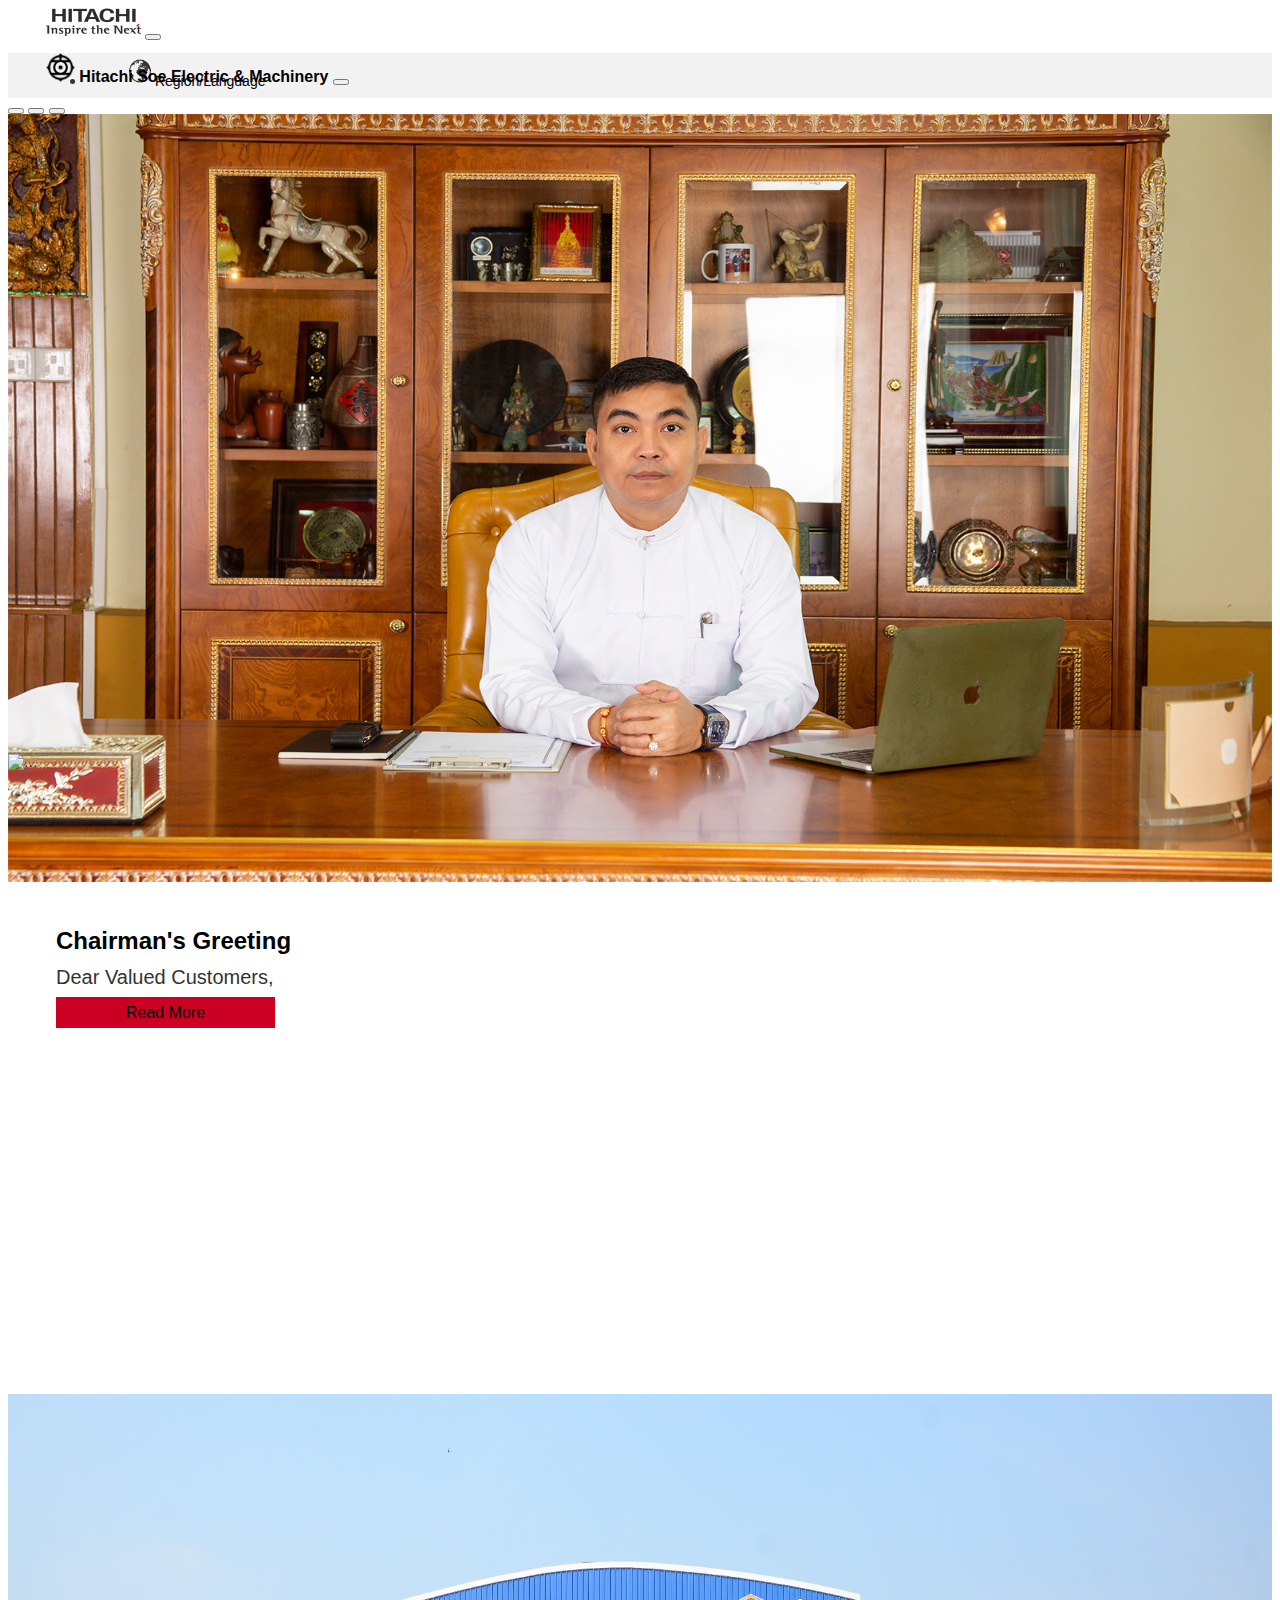
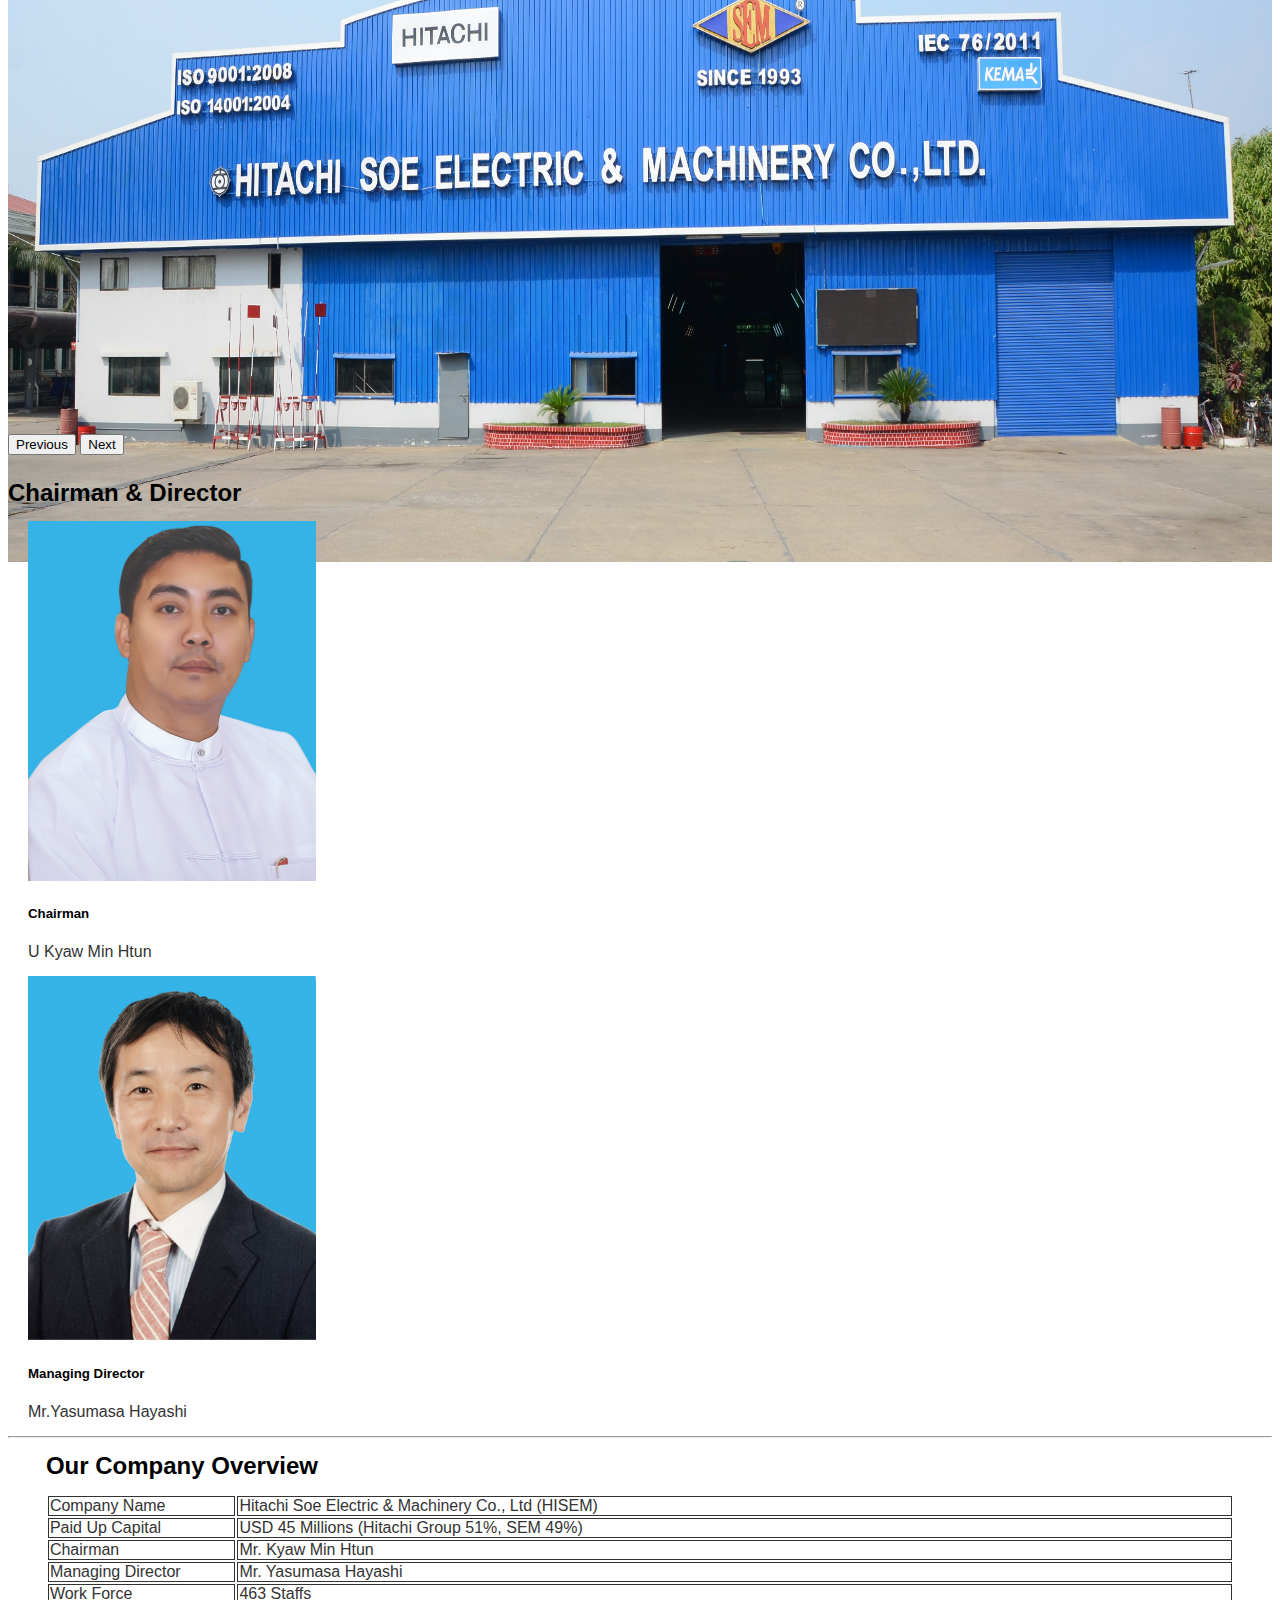
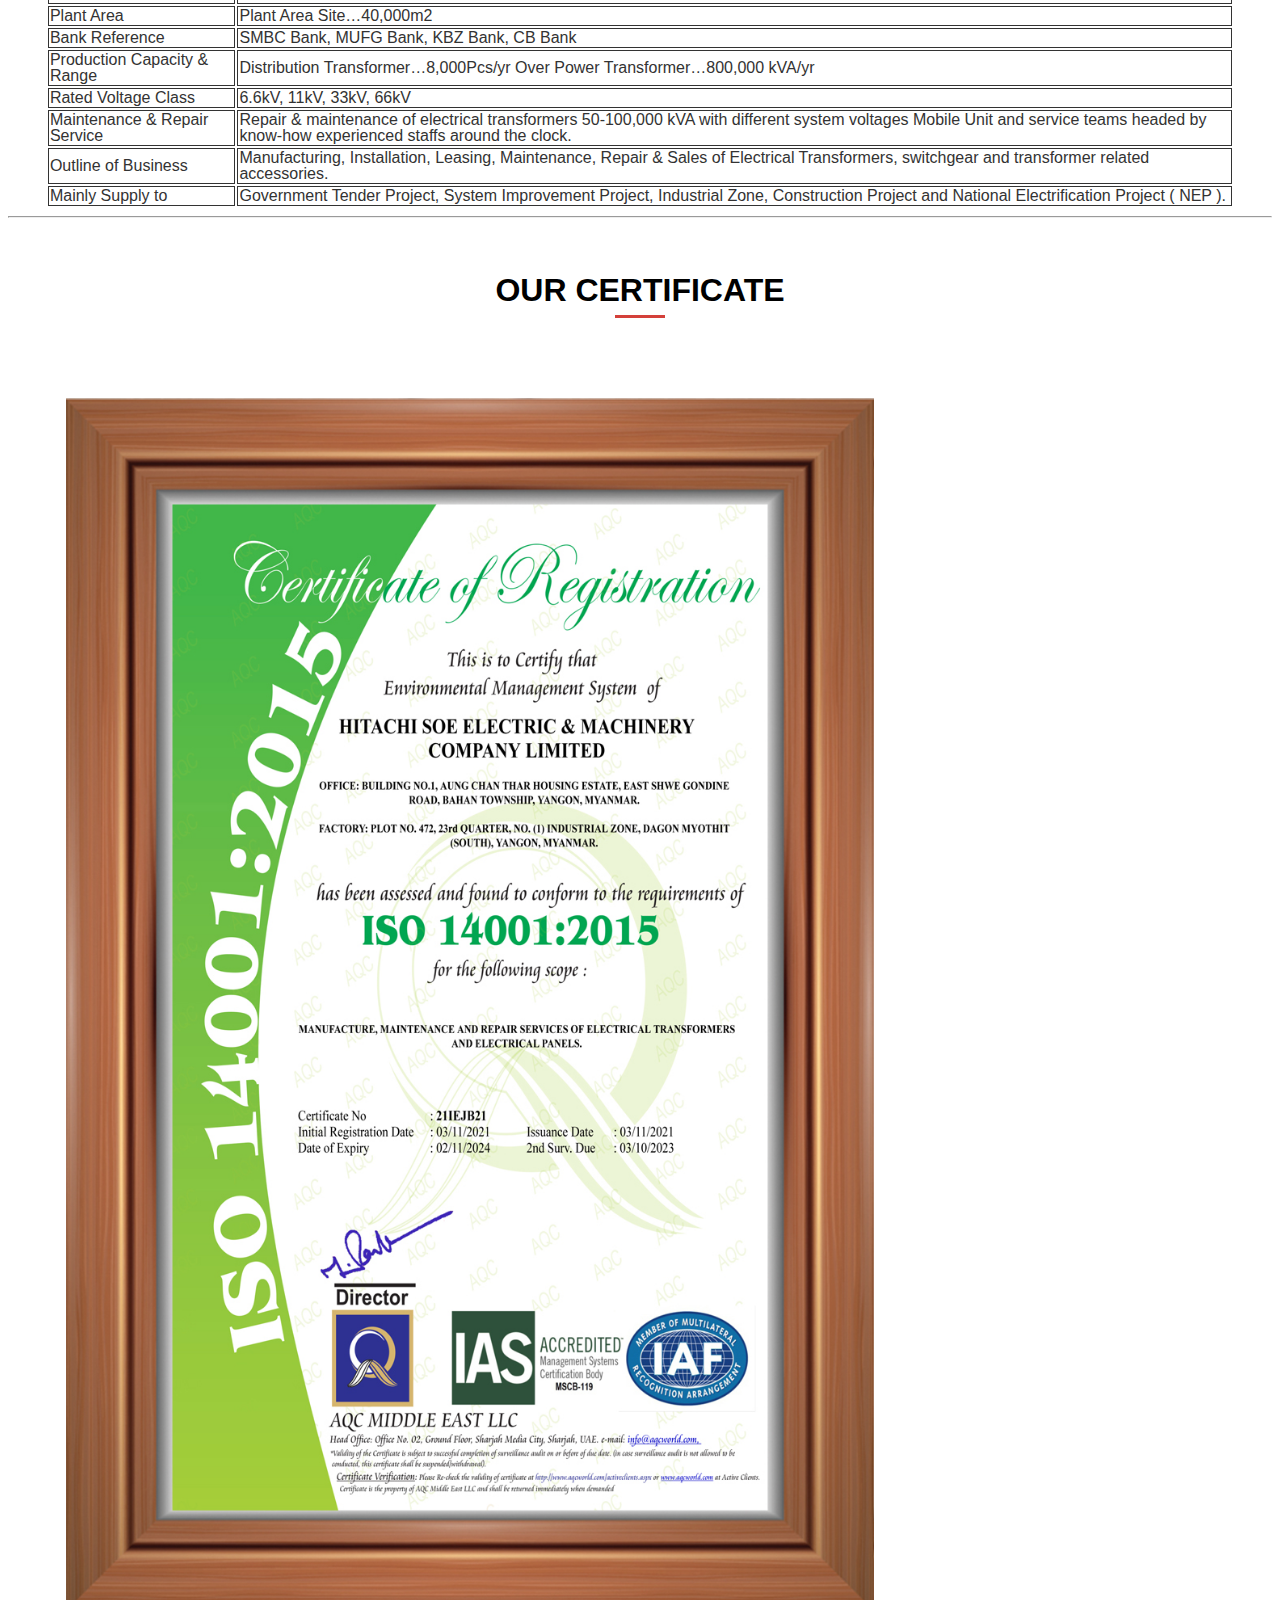
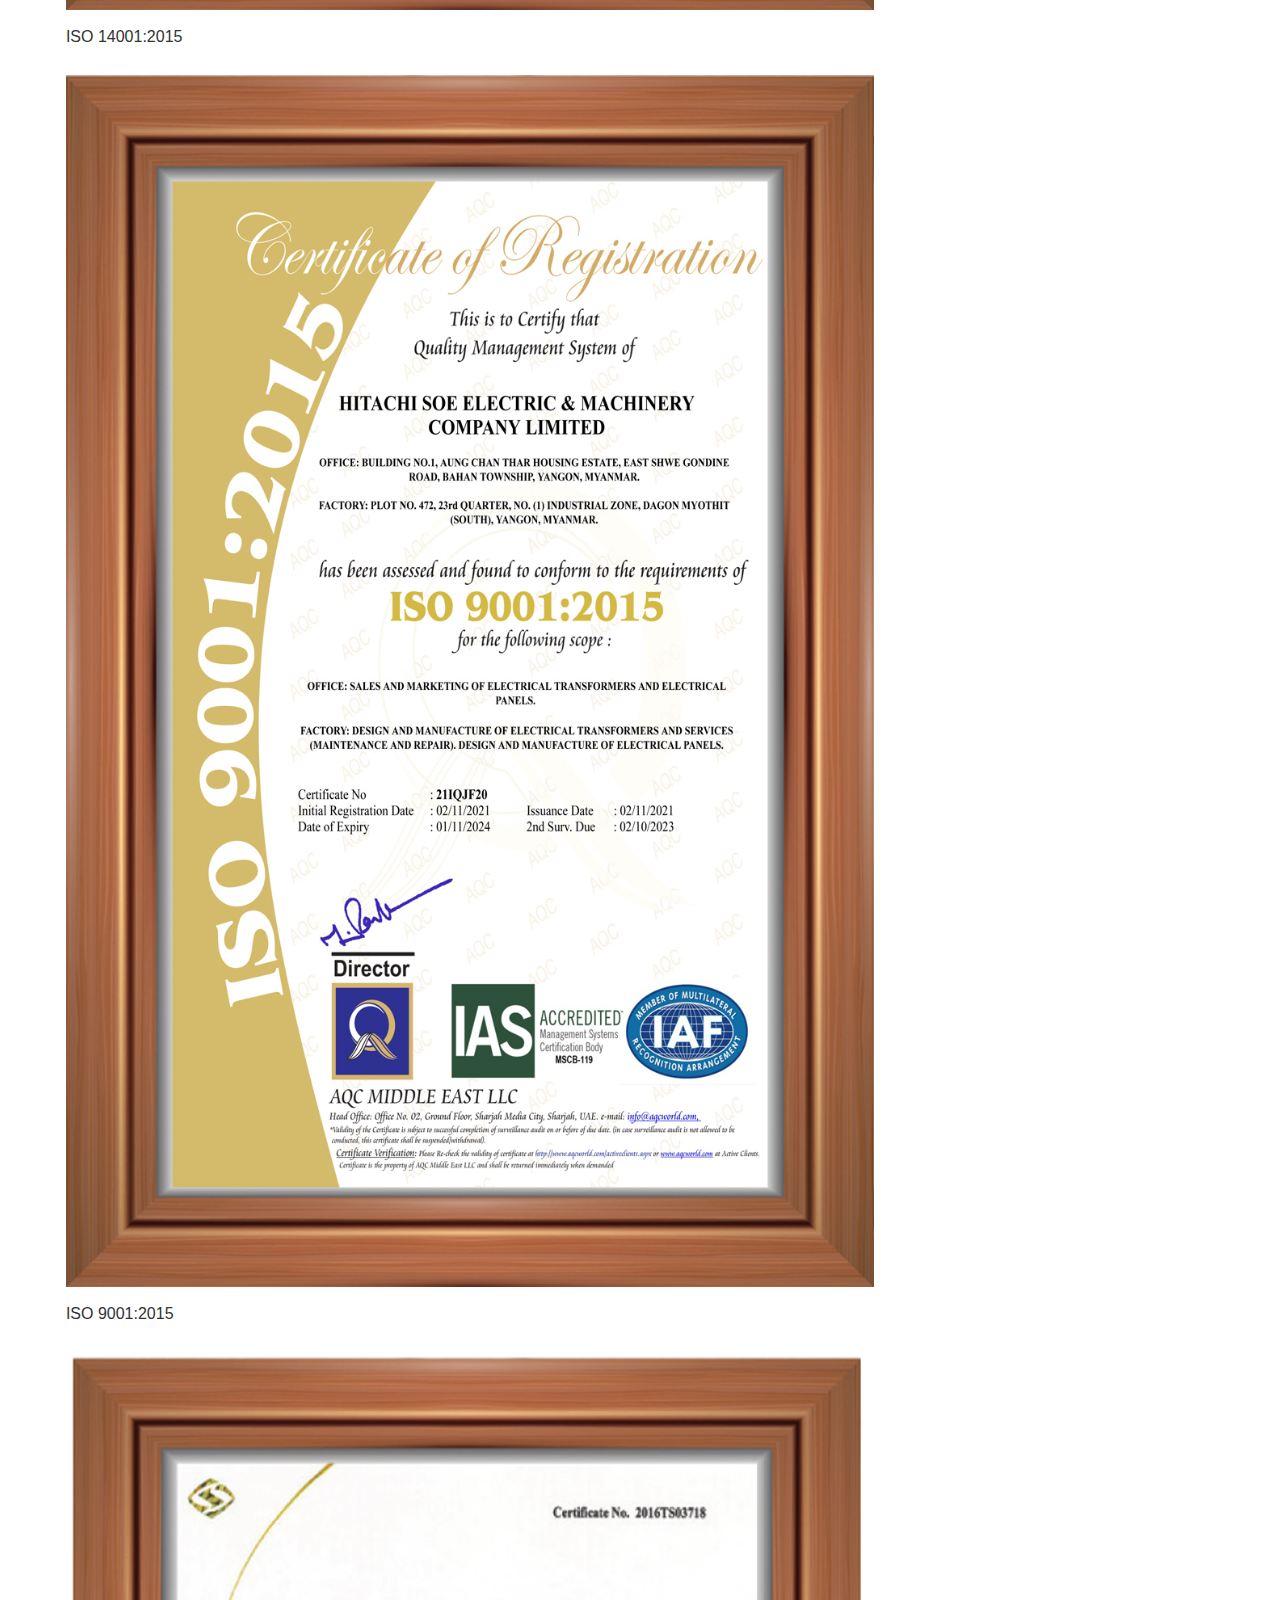
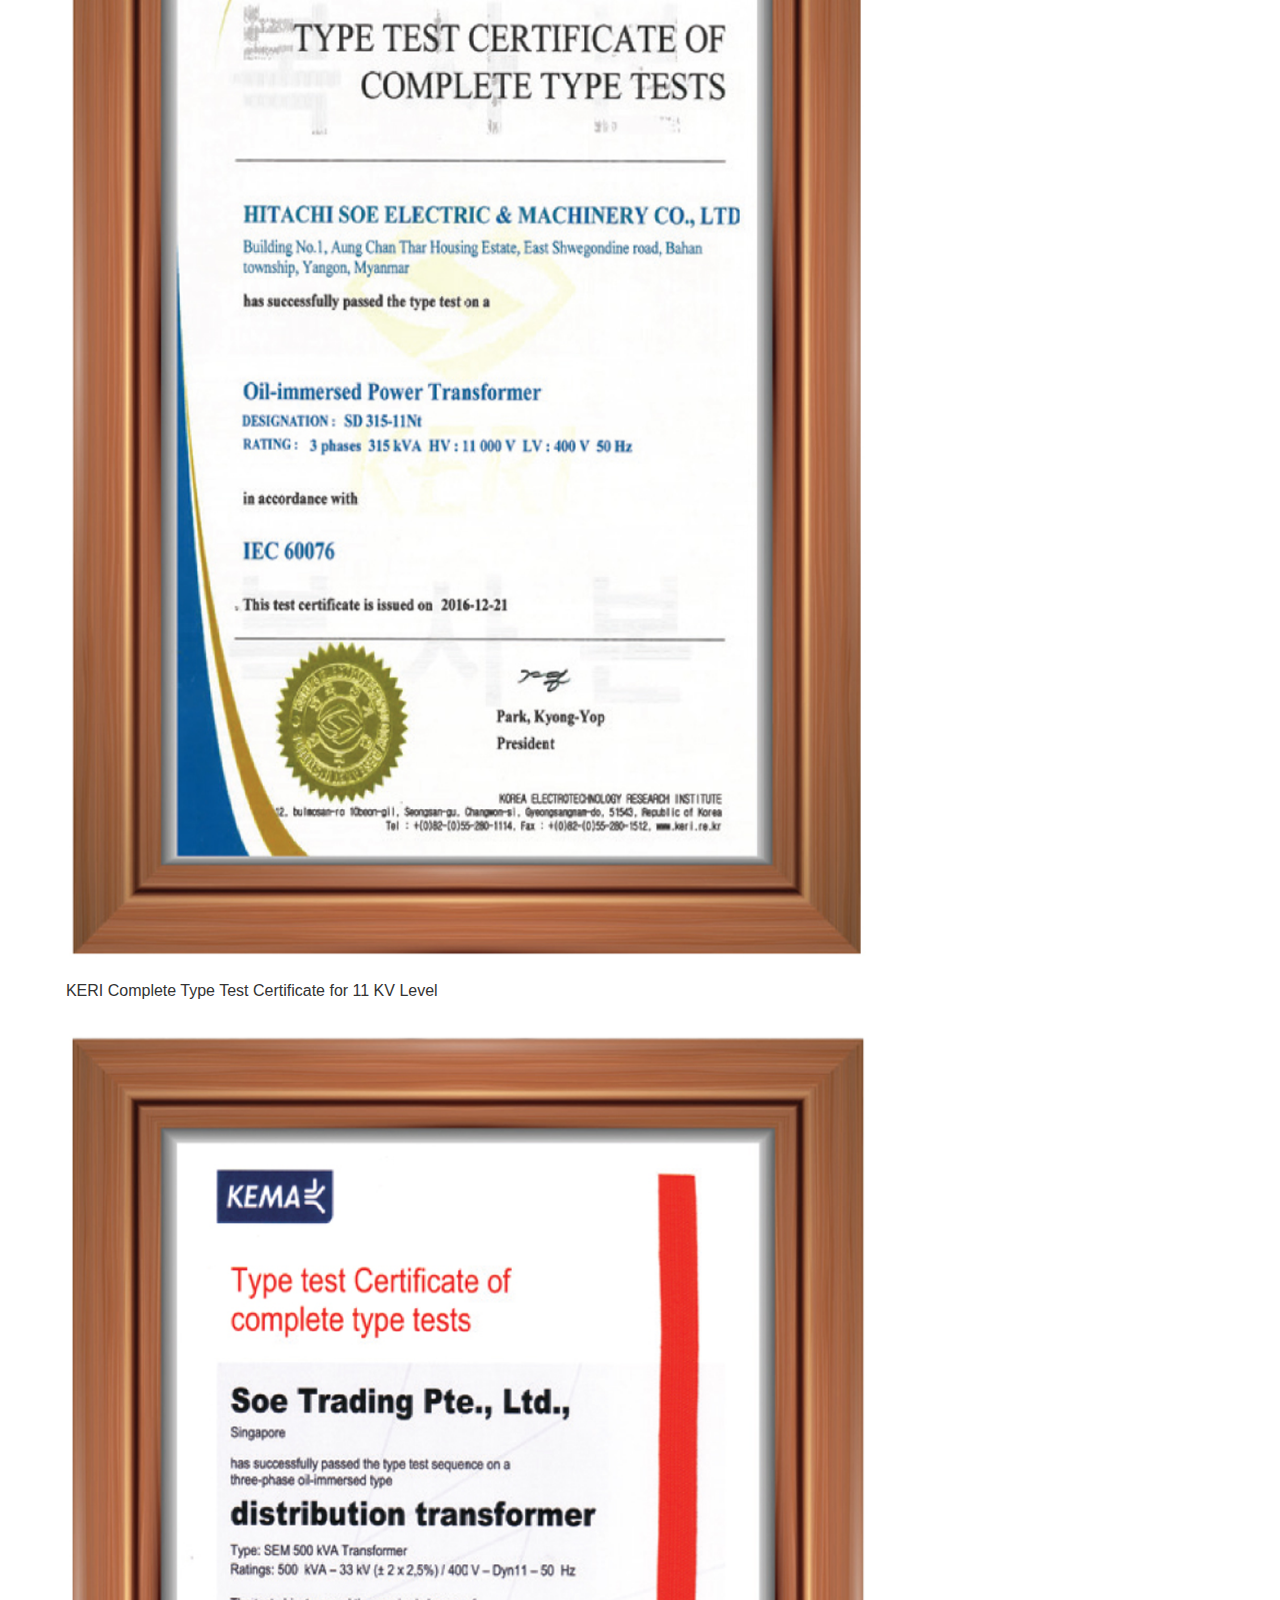
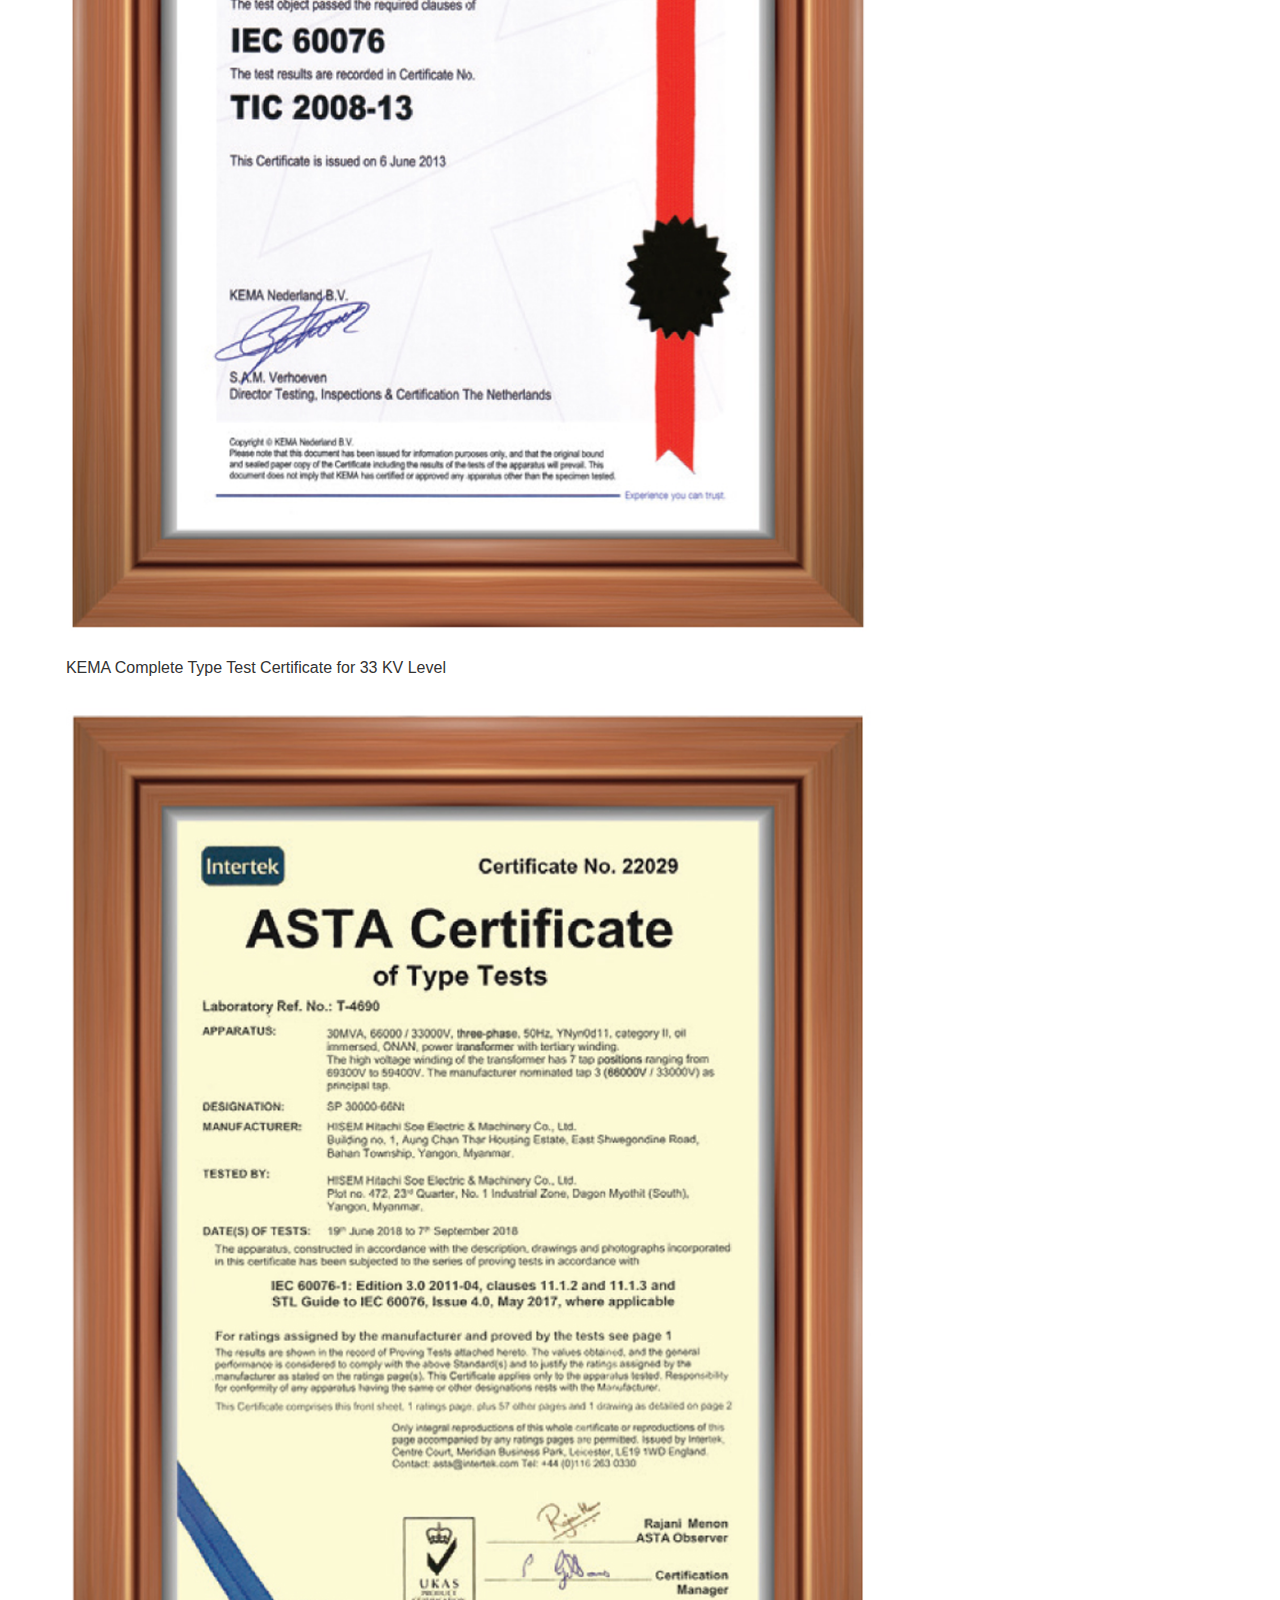
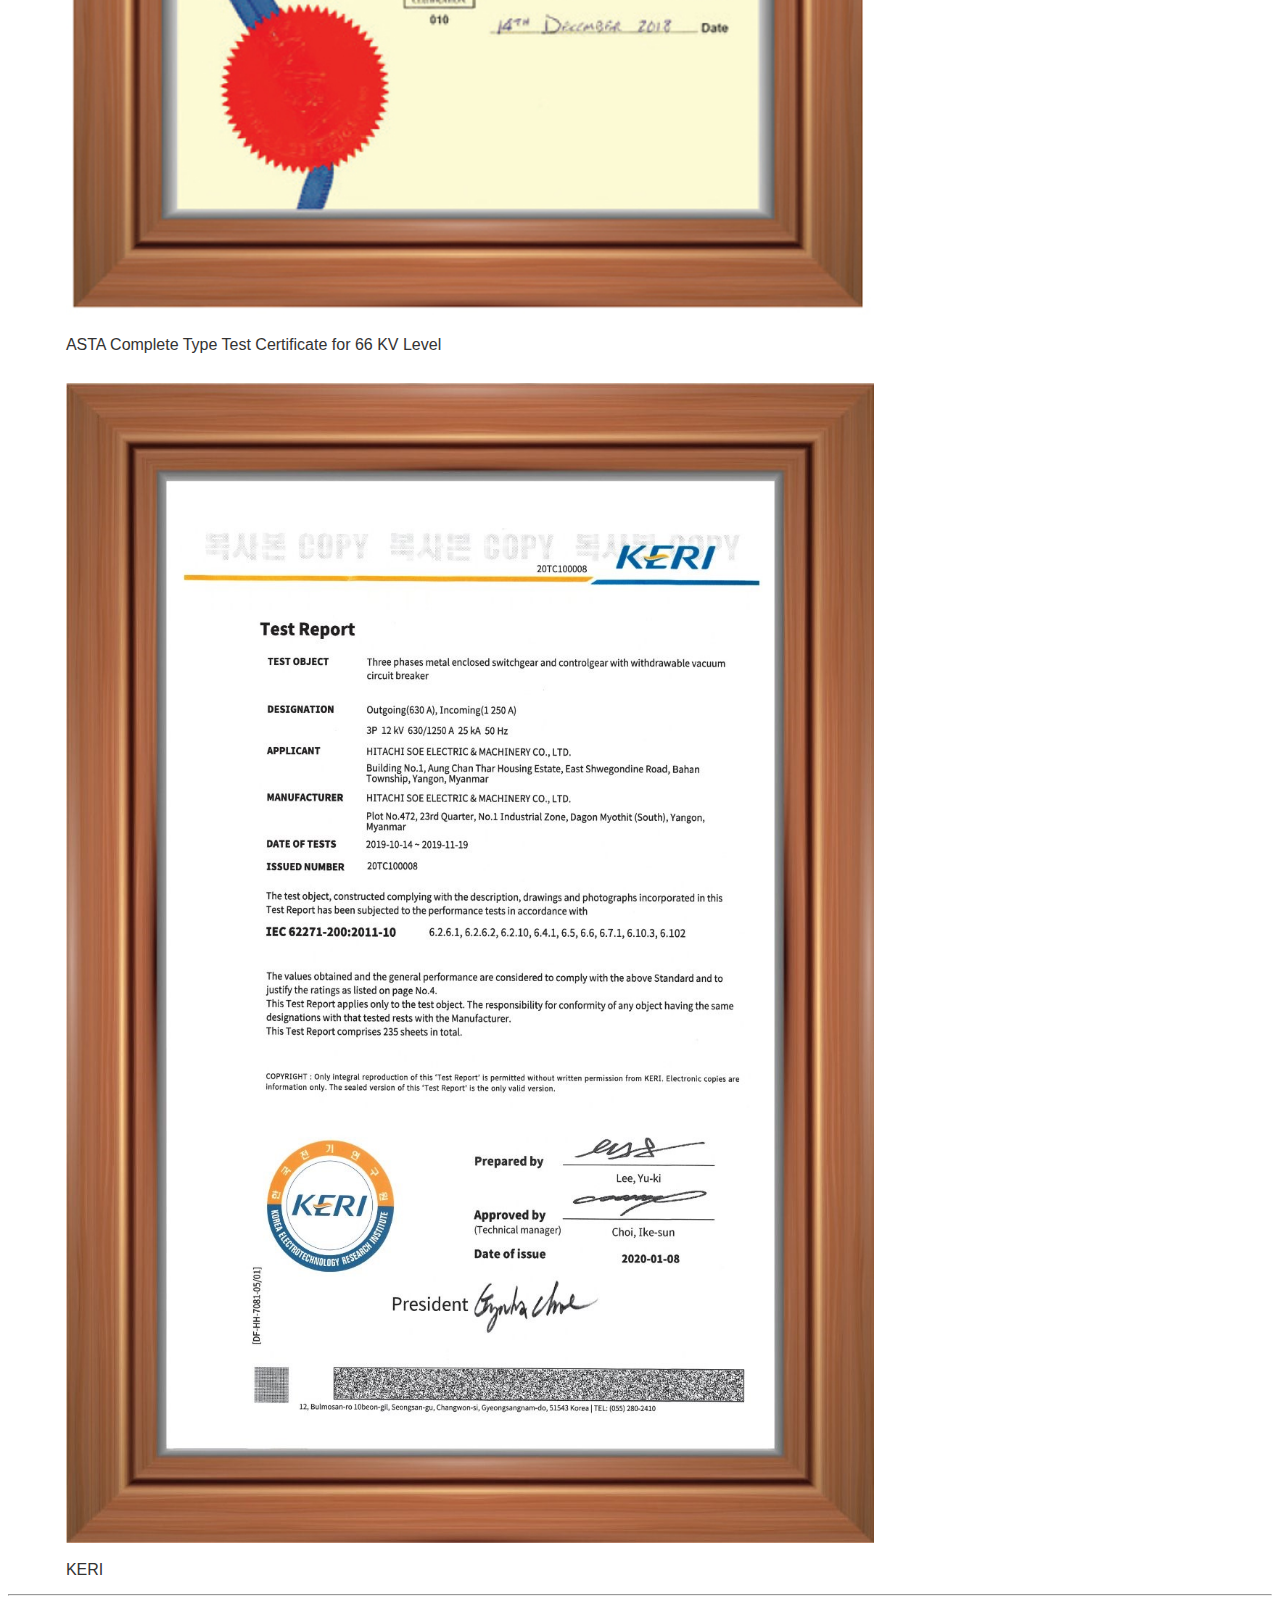
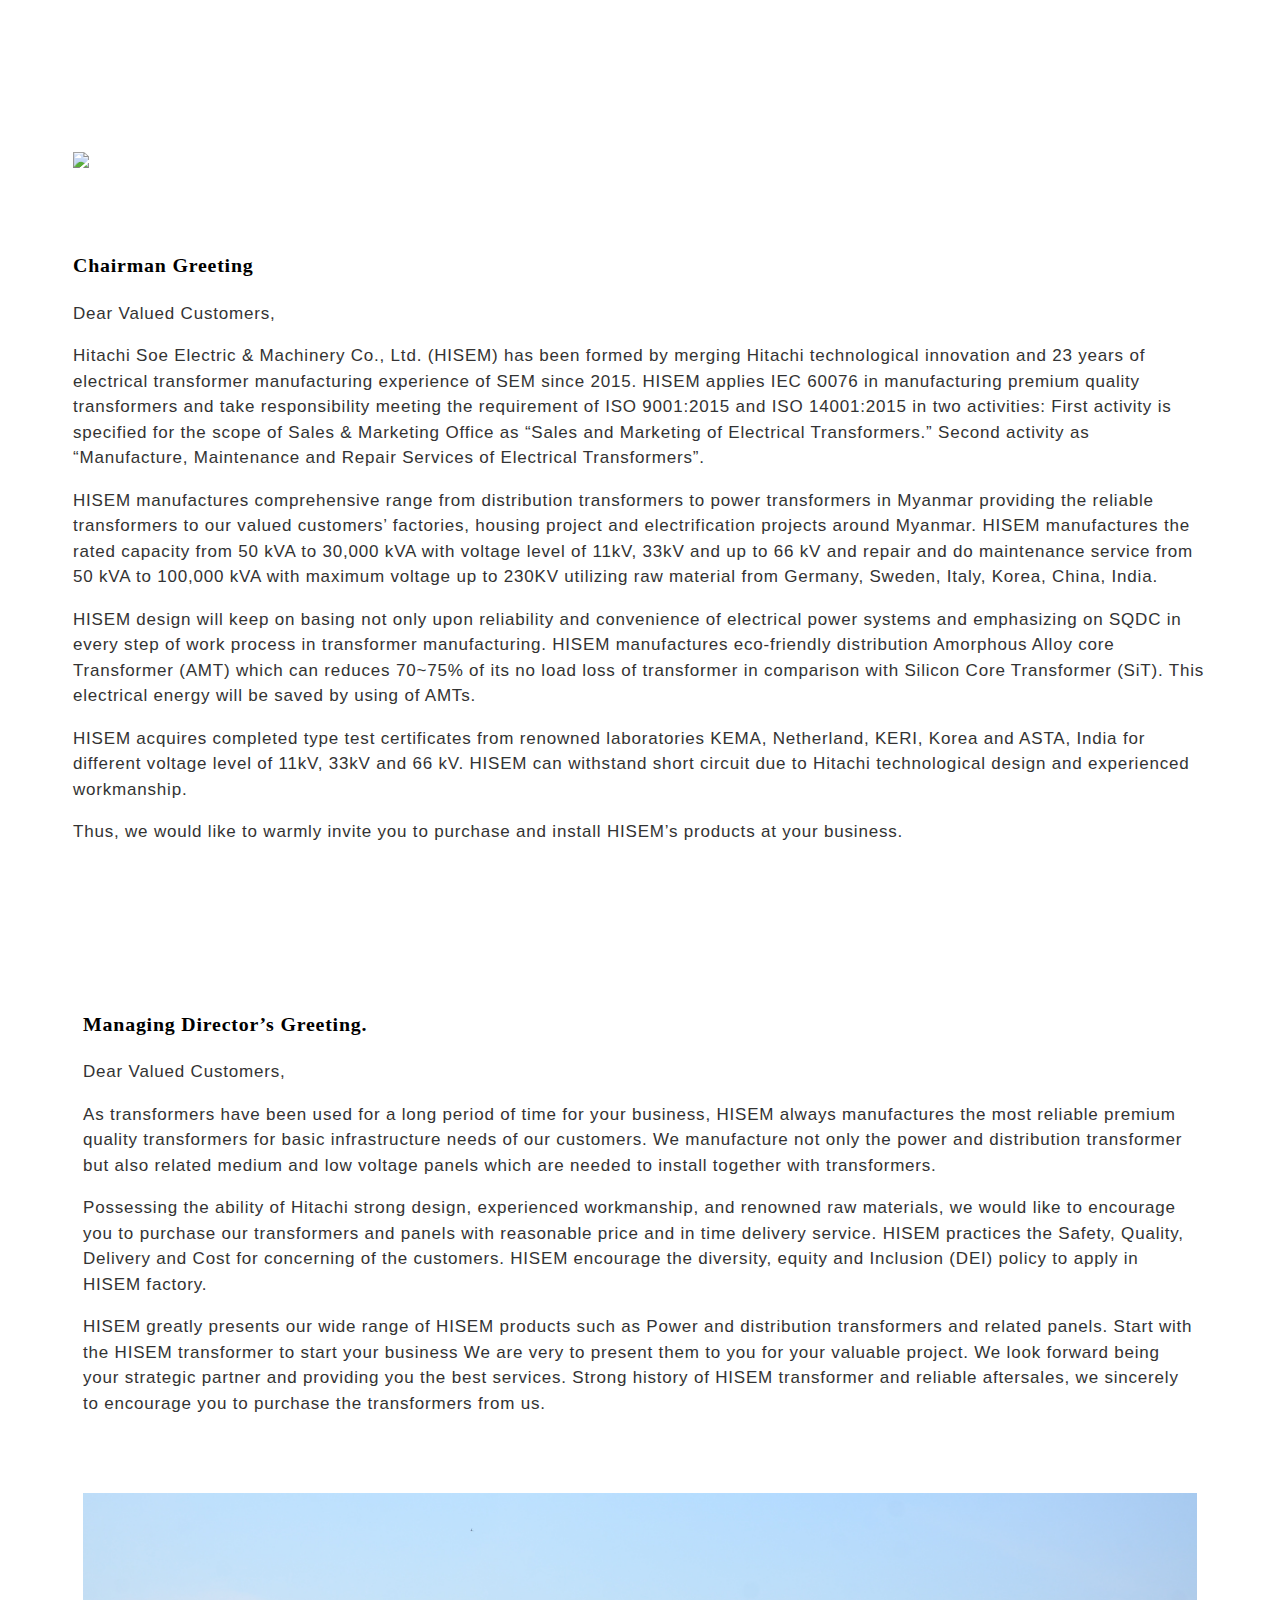
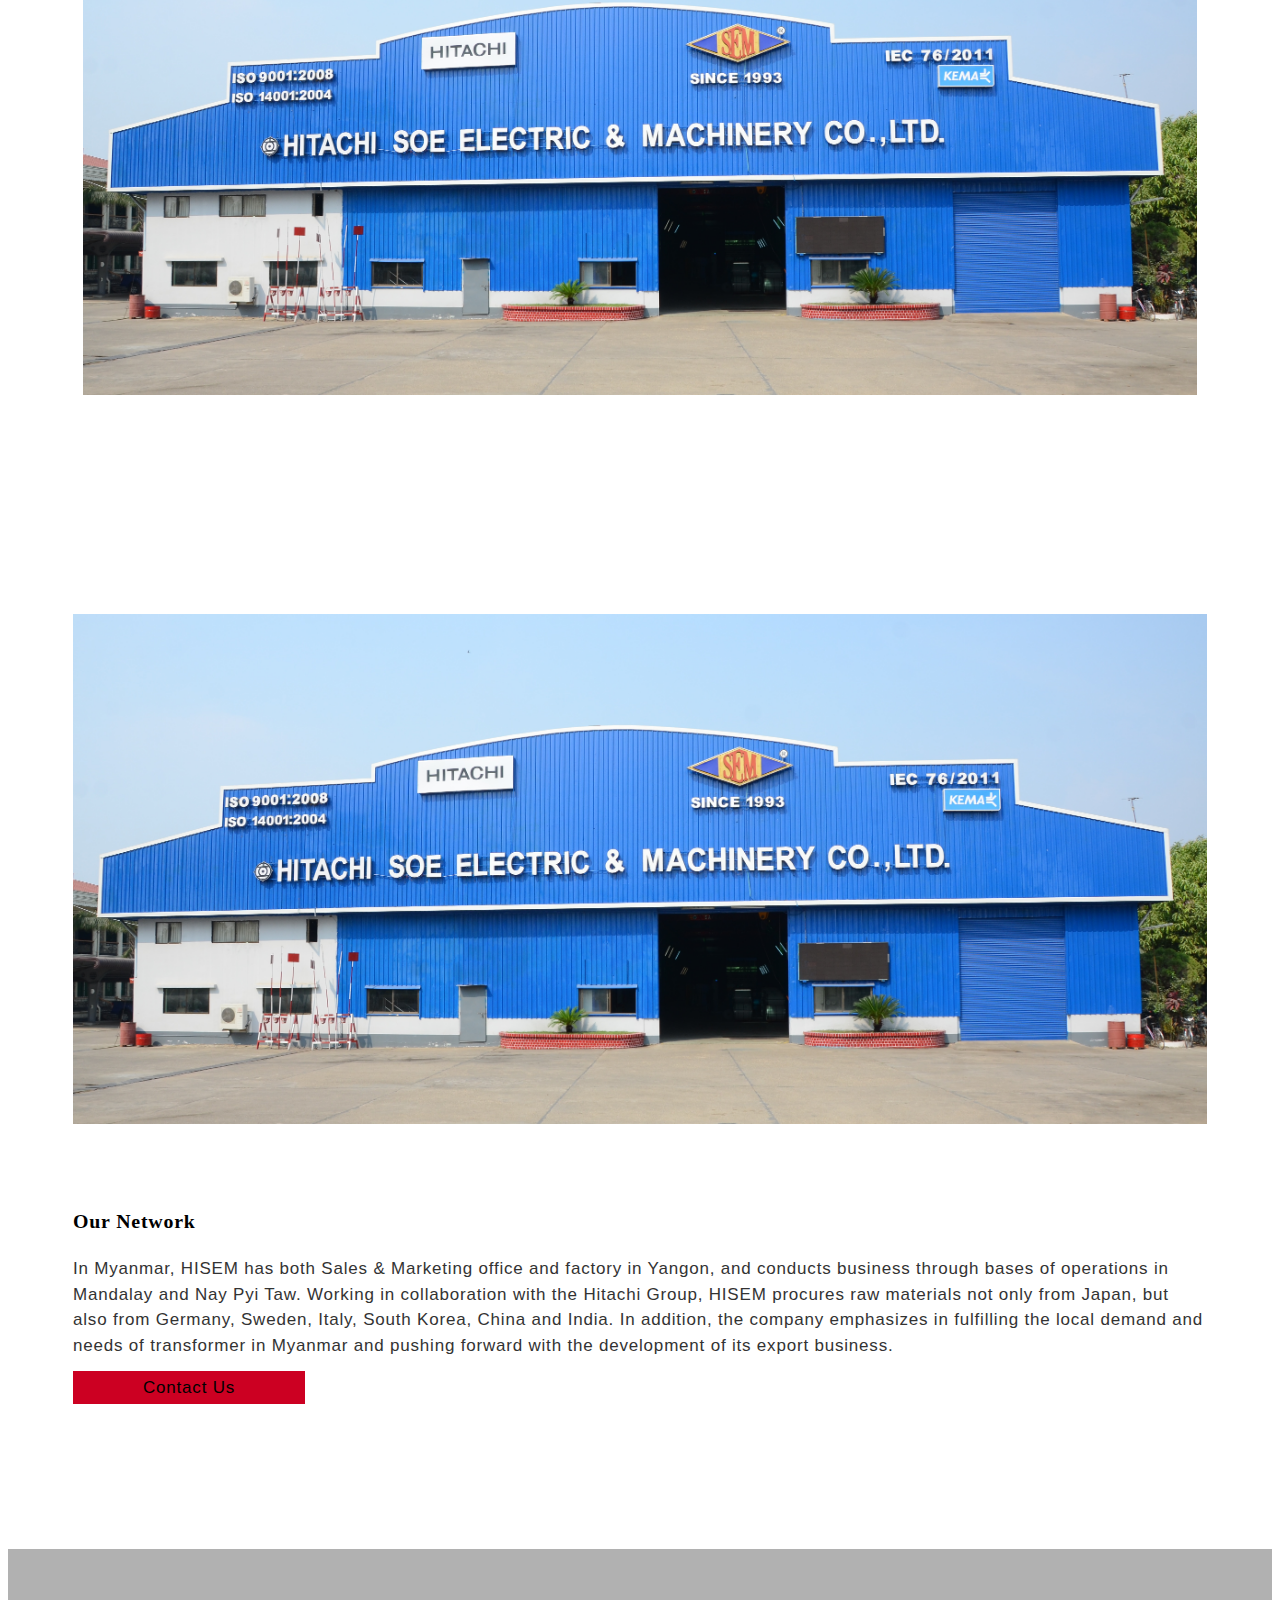
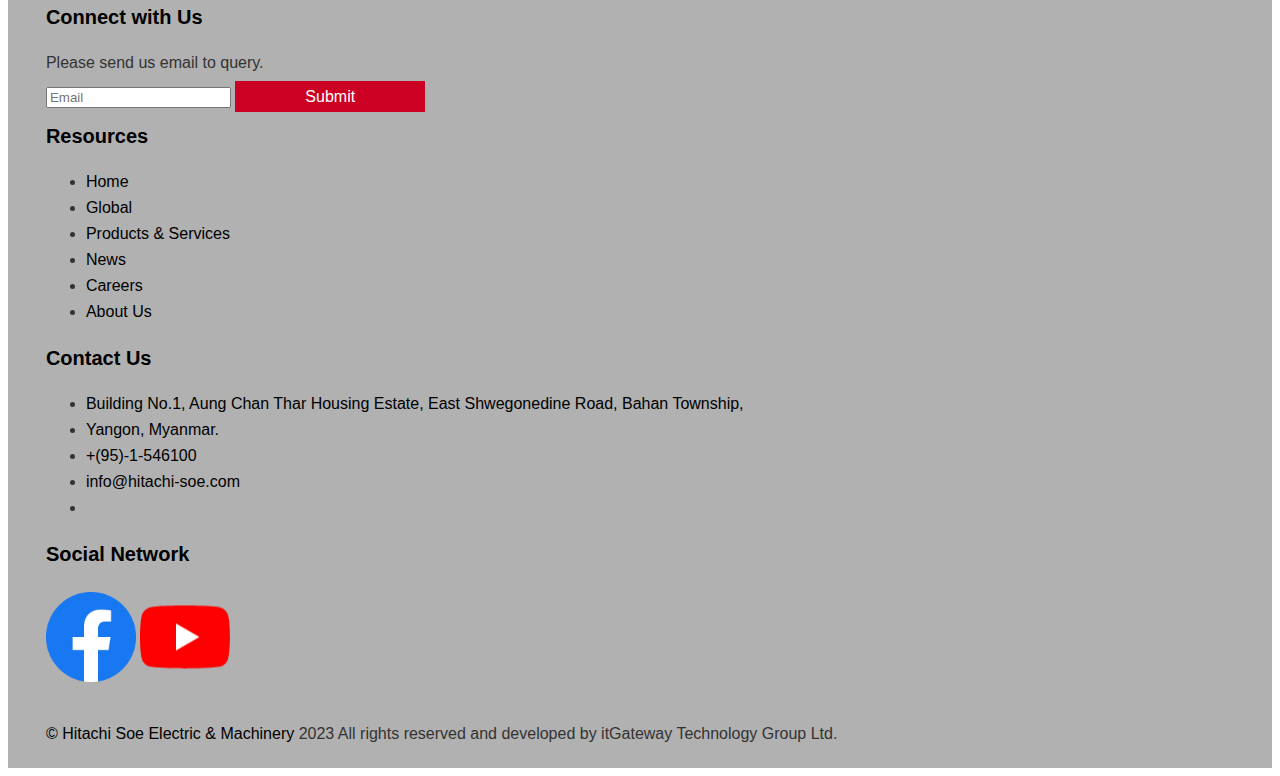
==== commit bd6de658: "about responsive update" ====
--- a/about.html
+++ b/about.html
@@ -12,7 +12,6 @@
 	<meta name="WT.cg_n" content="CA_Top">
 
 	<link href="https://cdn.jsdelivr.net/npm/bootstrap@5.1.3/dist/css/bootstrap.min.css" rel="stylesheet" integrity="sha384-1BmE4kWBq78iYhFldvKuhfTAU6auU8tT94WrHftjDbrCEXSU1oBoqyl2QvZ6jIW3" crossorigin="anonymous">
-	<script src="https://cdn.jsdelivr.net/npm/bootstrap@5.1.3/dist/js/bootstrap.bundle.min.js" integrity="sha384-ka7Sk0Gln4gmtz2MlQnikT1wXgYsOg+OMhuP+IlRH9sENBO0LRn5q+8nbTov4+1p" crossorigin="anonymous"></script>
 
 	<link rel="stylesheet" type="text/css" href="./css/new_style.css">
 	<link rel="stylesheet" href="./css/subPages/sub_page.css">
@@ -132,7 +131,7 @@
 			</nav>
 			<!----- End Navigation Section ----->
 			<!----- Start Blog Slide Section ----->
-			<div id="carouselExampleDark" class="carousel carousel-dark slide">
+			<div id="carouselExampleDark" class="carousel carousel-dark slide about-container" data-bs-ride="carousel">
 				<div class="carousel-indicators">
 					<button type="button" data-bs-target="#carouselExampleDark" data-bs-slide-to="0" class="active" aria-current="true" aria-label="Slide 1"></button>
 					<button type="button" data-bs-target="#carouselExampleDark" data-bs-slide-to="1" aria-label="Slide 2"></button>
@@ -149,19 +148,19 @@
 					</div>
 					<div class="carousel-item blog " data-bs-interval="2000">
 						<img src="images/slider1.jpg" class="blog-photo" alt="...">
-						<div class="carousel-caption d-none d-md-block">
+						<!-- <div class="carousel-caption d-none d-md-block">
 							<h2 class="text-white">About Us</h2>
 							<p></p>
 							<a href="#about-us" class="careers_btn btn btn-lg btn-danger">Read More</a>
-						</div>
+						</div> -->
 					</div>
 					<div class="carousel-item blog">
 						<img src="./images/ygn.JPG" class="blog-photo" alt="...">
-						<div class="carousel-caption d-none d-md-block">
+						<!-- <div class="carousel-caption .sec d-none d-md-block">
 							<h2 class="text-white">Our Network</h2>
 							<p></p>
 							<a href="#network" class="careers_btn btn btn-lg btn-danger">Read More</a>
-						</div>
+						</div> -->
 					</div>
 				</div>
 				<button class="carousel-control-prev" type="button" data-bs-target="#carouselExampleDark" data-bs-slide="prev">
@@ -350,13 +349,13 @@
 					<p>HISEM greatly presents our wide range of HISEM products such as Power and distribution transformers and related panels. Start with the HISEM transformer to start your business We are very to present them to you for your valuable project. We look forward being your strategic partner and providing you the best services. Strong history of HISEM transformer and reliable aftersales, we sincerely to encourage you to purchase the transformers from us. </p>
 					
 				</div>
-				<div class="product-col col-lg-6 col-sm-12 d-flex justify-content-center align-items-center order-sm-1 order-lg-2">
+				<div class="product-col greeting-pic col-lg-6 col-sm-12 d-flex justify-content-center align-items-center order-sm-1 order-lg-2">
 					<img src="images/ygn.JPG">
 				</div>
 			</div>
 			</div>
-		<div class="product-row row">
-			<div class="product-col col-lg-6 col-sm-12">
+		<div class="product-row row network-img">
+			<div class="product-col greeting-pic col-lg-6 col-sm-12 network-pic">
 				<img src="images/ygn.JPG">
 			</div>
 			<div class="product-text product-item-text product-col col-lg-6 col-sm-12">
@@ -437,7 +436,8 @@
 		</div>
 	</footer>
                   <!----- End Footer Section ----->
-                  <script src="https://cdn.jsdelivr.net/npm/jquery@3.5.1/dist/jquery.slim.min.js" integrity="sha384-DfXdz2htPH0lsSSs5nCTpuj/zy4C+OGpamoFVy38MVBnE+IbbVYUew+OrCXaRkfj" crossorigin="anonymous"></script>
-                  <script src="https://cdn.jsdelivr.net/npm/bootstrap@4.6.2/dist/js/bootstrap.bundle.min.js" integrity="sha384-Fy6S3B9q64WdZWQUiU+q4/2Lc9npb8tCaSX9FK7E8HnRr0Jz8D6OP9dO5Vg3Q9ct" crossorigin="anonymous"></script>
-                </body>
-                </html>+	<script src="https://cdn.jsdelivr.net/npm/jquery@3.5.1/dist/jquery.slim.min.js" integrity="sha384-DfXdz2htPH0lsSSs5nCTpuj/zy4C+OGpamoFVy38MVBnE+IbbVYUew+OrCXaRkfj" crossorigin="anonymous"></script>
+	<script src="https://cdn.jsdelivr.net/npm/bootstrap@4.6.2/dist/js/bootstrap.bundle.min.js" integrity="sha384-Fy6S3B9q64WdZWQUiU+q4/2Lc9npb8tCaSX9FK7E8HnRr0Jz8D6OP9dO5Vg3Q9ct" crossorigin="anonymous"></script>
+	<script src="https://cdn.jsdelivr.net/npm/bootstrap@5.1.3/dist/js/bootstrap.bundle.min.js" integrity="sha384-ka7Sk0Gln4gmtz2MlQnikT1wXgYsOg+OMhuP+IlRH9sENBO0LRn5q+8nbTov4+1p" crossorigin="anonymous"></script>
+</body>
+</html>--- a/css/new_style.css
+++ b/css/new_style.css
@@ -107,6 +107,11 @@
 
 .navbar-brand:hover{
     color: #000;
+}
+
+/* -------power transformer start-------  */
+.pwt-container img {
+  height: 280px;
 }
 
 @media (max-width: 1000px){
@@ -626,6 +631,7 @@
     }
 }
 
+
 .main-col .main-image-right:first-child {
     margin-bottom: 24px;
 }
@@ -1655,7 +1661,7 @@
 
 .pk-bg {
   height: 600px;
-  background-size: cover;
+  background-size: 800px;
   background-repeat: no-repeat;
   position: relative;
   background-position: center center
--- a/css/subPages/sub_page.css
+++ b/css/subPages/sub_page.css
@@ -1,4 +1,7 @@
 /* --------breadcumps--------  */
+  html {
+    overflow-x: hidden;
+  }
 .breadcrumbs {
     padding: 90px 0 60px 0;
     min-height: 70vh;
@@ -53,15 +56,78 @@
     color: #fff;
     content: "/";
   }
+
+  .pt-description p {
+    font-size: 1.2rem;
+    line-height: 1.34rem;
+  }
+
+  section.package-slider {
+    margin: 3rem 0;
+  }
+
+  /* ----after salse service start -----  */
+  .after-sale-swiper .img-bg {
+    height: 450px;
+    background-size: 1000px;
+    background-repeat: no-repeat;
+    position: relative;
+    background-position: center center;
+  }
   
   @media (max-width:420px) {
+
+    /* ------navbar section start-------  */
+    .navbar-brand .logo-text {
+      width: 20px;
+      height: 20px;
+    }
+  
+    .nav2.navbar {
+      padding: 2px;
+    }
+  
+    .container .hitachi-logo {
+      width: 70px;
+      height: 20px;
+    }
+  
+    .nav1.navbar {
+      padding: 0;
+      margin: 5px 0;
+    }
+  
+    button.navbar-toggler {
+      font-size: .8rem !important;
+      padding: 4px 8px;
+    }
+  
+    .nav1-info-container img {
+      width: 25px;
+      height: 25px;
+    }
+  
+    .nav1-info-container span, .nav2-info-container span {
+      font-size: .9rem;
+    }
+  
+    #LangMenu {
+      padding: 0;
+    }
+  
+    #LangMenu a {
+      font-size: .8rem;
+      padding: 0 10px;
+    }
+    /* ----------navbar end-------  */
+
     .breadcrumbs {
         padding: 90px 0 60px 0;
         min-height: 40vh !important;
     }
 
     .breadcrumbs h2 {
-        font-size: 1.4rem;
+        font-size: 1.2rem !important;
     } 
 
     .breadcrumbs li a {
@@ -258,6 +324,66 @@
         border-color: #D4403A;
       }
 
+      .after-sale {
+        padding: 60px 0 50px 0;
+        min-height: 30vh;
+        position: relative;
+        background-size: cover;
+        background-position: center;
+        background-repeat: no-repeat;
+      }
+  
+      .after-sale .ass-container h2 {
+        font-size: 1.2rem;
+      }
+  
+      .after-sale .ass-container p, .after-sale .ass-container ul li a {
+        font-size: .8rem;
+      }
+  
+      .features h2 {
+        font-size: 1.2rem !important;
+      }
+  
+      .features .nav-tabs h4 {
+        font-size: .8rem;
+      }
+  
+      .tab-content .ass-tab h3 {
+        font-size: 1rem;
+      }
+  
+      .tab-content .ass-tab h4 {
+        font-size: 1.1rem;
+      }
+
+      .tab-pane.ass {
+        padding: 0 10px;
+      }
+  
+      .tab-content .ass-tab p, .tab-content .ass-tab ul li {
+        font-size: .9rem !important;
+      }
+
+      .tab-content .ass-tab ul li {
+        list-style: none;
+      }
+  
+      .tab-content .ass-tab a button  {
+        display: inline-block;
+        font-size: .8rem !important;
+        width: 6rem !important;
+        padding: 5px 15px !important;
+      }
+  
+      .after-sale-swiper .img-bg {
+        height: 450px;
+        background-size: 650px;
+        background-repeat: no-repeat;
+        position: relative;
+        background-position: center center;
+      }
+
       /* -------after sale service section end-------  */
 
       /* ------contact section start-------  */
@@ -451,15 +577,22 @@
     }
     
     .pic-set {
-      height: 500px !important;
-      background-size: cover !important;
+      height: 300px !important;
+      background-size: 400px !important;
       background-repeat: no-repeat !important;
       position: relative !important;
       background-position: center center !important;
+      /* width: 300px !important; */
+
+    }
+
+    .package-slider swiper-slide a {
+      margin: 0 !important;
+      padding: 0 !important;
     }
 
     .pt-description {
-      padding: 0 10px;
+      padding: 0 20px;
     }
 
     .pt-description h2 {
@@ -536,6 +669,65 @@
       font-size: .8rem;
     }
 
+      .about-container .blog{
+        height: 270px;
+      }
+
+        .about-container .blog img{
+          width: 100%;
+          height: 270px !important;
+        }
+    
+        .about-container .carousel-inner .carousel-caption h2 {
+          font-size: 1.2rem;
+        }
+    
+        .about-container .carousel-inner .carousel-caption p {
+          font-size: 1rem;
+        }
+    
+        .about-container .carousel-inner .carousel-caption a {
+          font-size: .9rem;
+          display: inline-block;
+          padding: 3px 10px;
+        }
+    
+        .about-container .carousel-inner .carousel-caption {
+          left: 8%;
+        }
+    
+        .about-container .carousel-inner .carousel-caption.sec {
+          left: 8%;
+          bottom: 2rem;
+        }
+    
+        .featurette h2 {
+          font-size: 1.2rem;
+        }
+
+    
+        .featurette .table td {
+          font-size: .8rem !important;
+        }
+    
+        .container .certificate h2 {
+          font-size: 1.2rem;
+        }
+    
+        #greeting .chairman-greeting p, #greeting .managing-greeting p, #greeting .product-text p {
+          font-size: .8rem ;
+        }
+
+        #greeting .greeting-pic img,  #greeting .managing-greeting img {
+          height: 250px !important;
+        }
+    
+        #greeting .greeting-pic, .network-img .network-pic{
+          text-align: center;
+        }
+    
+       
+
     /* ----------- about end ---------  */
 
     /* ----------carrer section start--------  */
@@ -577,19 +769,216 @@
       font-size: .8rem !important;
       padding: 5px 7px;
     }
-  }
-
-
-
-
-
-
-
-
-
-
-
-  @media (max-width:820px) {
+    /* ------panel 2 end--------  */
+
+    /* --------distribution transformer section start ------- */
+    .dt-container {
+      margin: 0 auto !important;
+    }
+
+    .dt-container .card {
+      padding: 0;
+      margin: 0;
+    }
+
+    .dt-container .card img {
+      padding: 20px !important;
+      height: 290px !important;
+    }
+
+    .dt-container .card h5 {
+      font-size: 1rem;
+    }
+
+    .dt-container .card-body p {
+      font-size: .9rem;
+    }
+
+    .dt-container .card-body a {
+      font-size: .7rem;
+      display: inline-block;
+      padding: 5px 10px;
+    }
+    /* ----------dt end--------  */
+
+      /* ----------power transformer section start-------- ; */
+      .pwt-container img {
+        height: 260px !important;
+        padding: 20px !important;
+      }
+
+      .container .pwt-container {
+        padding: 0 20px;
+      }
+  
+      .pwt-container .card h5 {
+        font-size: .9rem;
+      }
+  
+      .pwt-container .card p {
+        font-size: .8rem;
+      }
+  
+      .pwt-container .card a {
+        font-size: .7rem;
+        display: inline-block;
+        padding: 4px 9px;
+      }
+  
+      /* ------pwt end---------  */
+
+         /* -----panel start---------  */
+         #panel .section-header h2 {
+          font-size: 1rem;
+          margin-bottom: 0 !important;
+        }
+
+        .panel-container .panel-card {
+          height: 300px;
+        }
+  
+        .panel-container .panel-card img {
+          padding: 0 !important;
+          width: 100% !important;
+        }
+  
+        .panel-container .panel-card h3 {
+          font-size: .7rem;
+        }
+  
+        .panel-container .panel-card .btn {
+          display: inline-block;
+          font-size: .6rem;
+          padding: 2px 8px !important;
+        }
+  
+        .panel-item.container, .product-col {
+          padding-top: 0 !important;
+        }
+  
+        .product-col img {
+          width: 500px;
+          height: 370px;
+        }
+  
+        .product-text h3 {
+          font-size: .9rem;
+        }
+  
+        .product-text p {
+          font-size: .8rem;
+          text-align: justify;
+        }
+        
+        .product-text a {
+          display: inline-block;
+          font-size: .7rem;
+          padding: 3px 10px;
+        }
+
+
+      /* -------panel end--------  */
+
+       /* -------package type transformer start ---------  */
+       .product-item {
+        padding: 0;
+        margin: 0;
+      }
+
+      .product-item .pt-img {
+        height: 310px !important;
+        margin: 0 auto !important;
+        padding: 0;
+        text-align: center;
+      }
+
+      .pt-img img {
+        height: 300px;
+        padding: 20px;
+      }
+
+      .product-text h3 {
+        font-size: .9rem;
+      }
+
+      .product-text td {
+        font-size: .8rem;
+      }
+
+      .product-row.row {
+        padding: 0;
+        margin: 0;
+      }
+
+      #service .container h2 {
+        font-size: .9rem;
+      }
+
+      .row.gy-4 {
+        padding: 0px 10px;
+      }
+
+      .package-card {
+        height: 410px;
+        margin-bottom: 0 !important;
+      }
+
+      .package-card h3 a{
+        font-size: .8rem !important;
+      }
+
+      .package-card .card-img img {
+        padding: 10px;
+      }
+
+      .package-card a.product_btn {
+        display: inline-block;
+        font-size: .8rem;
+        padding: 2px 0 !important;
+      }
+    /* --------pt end----------  */
+
+      /* ---pt1 start----  */
+ 
+
+      .pt-description h2 {
+        font-size: 1rem;
+      }
+
+      .package-slider #pt-1-text {
+        width: 100% !important;
+      }
+
+      .pt-description p {
+        font-size: .9rem;
+        text-align: justify;
+      }
+
+      .pt-description a {
+        display: inline-block;
+        font-size: .8rem;
+        padding: 2px 9px;
+      }
+
+    /* -------pt 1 end-------  */
+
+      /* ---------after salse service start--------  */
+      
+  
+      /* ---------after salse service end--------  */
+  }
+
+
+
+
+
+
+
+
+
+
+
+  @media (min-width:450px) and (max-width:820px) {
     /* ----carrer section start----  */
     .header-text h6, .header-text .line-dec {
       display: none;
@@ -606,9 +995,275 @@
     .career-container {
       padding-top: 7rem;
     }
-  }
-
-
-
-
-
+
+
+    /* ------distribution transformer section ------  */
+    .breadcrumbs h2 {
+      font-size: 2.3rem;
+    }
+
+    .dt-container {
+      margin: 0 auto !important;
+    }
+
+    .dt-container .card {
+      padding: 0;
+      margin: 0;
+    }
+
+    .dt-container .card img {
+      padding: 30px !important;
+      height: 280px !important;
+    }
+
+    .dt-container .card h5 {
+      font-size: 1rem;
+    }
+
+    .dt-container .card-body p {
+      font-size: .9rem;
+    }
+
+    .dt-container .card-body a {
+      font-size: .7rem;
+      display: inline-block;
+      padding: 5px 10px;
+    }
+
+    /* -------dt section end --------  */
+
+    /* ----------power transformer section start-------- ; */
+    .pwt-container img {
+      height: 240px !important;
+      padding: 30px !important;
+    }
+
+    .pwt-container .card h5 {
+      font-size: 1rem;
+    }
+
+    .pwt-container .card p {
+      font-size: .9rem;
+    }
+
+    .pwt-container .card a {
+      font-size: .8rem;
+      display: inline-block;
+      padding: 5px 10px;
+    }
+
+    /* ------pwt end---------  */
+
+    /* -----panel start---------  */
+      #panel .section-header h2 {
+        font-size: 1.2rem;
+        margin-bottom: 0 !important;
+        padding-bottom: 5px !important;
+      }
+
+      .panel-container .panel-card {
+        height: 390px;
+        position: relative;
+      }
+
+      .panel-container .panel-card img {
+        padding: 0 !important;
+        width: 100% !important;
+      }
+
+      .panel-container .panel-card h3 {
+        font-size: .8rem;
+      }
+
+      .panel-container .panel-card .btn {
+        display: inline-block;
+        font-size: .7rem;
+        padding: 4px 8px !important;
+      }
+
+      .panel-item.container, .product-col {
+        padding-top: 0 !important;
+      }
+
+      .product-col img {
+        width: 500px;
+        height: 450px;
+      }
+
+      .product-text h3 {
+        font-size: 1.1rem;
+      }
+
+      .product-text p {
+        font-size: .9rem;
+        text-align: justify;
+      }
+      
+      .product-text a {
+        display: inline-block;
+        font-size: .8rem;
+        padding: 5px 13px;
+      }
+    /* -------panel end--------  */
+
+    /* -------package type transformer start ---------  */
+      .product-item {
+        padding: 0;
+      }
+
+      .product-item .pt-img {
+        text-align: center;
+        height: 420px !important;
+        
+      }
+
+      .pt-img img {
+        height: 400px;
+      }
+
+      .product-text h3 {
+        font-size: 1rem;
+      }
+
+      .product-text td {
+        font-size: .9rem;
+      }
+
+      .product-row.row {
+        padding-bottom: 0;
+        margin-bottom: 0;
+      }
+
+      #service .container h2 {
+        font-size: 1.2rem;
+      }
+
+      .package-card {
+        height: 400px;
+      }
+
+      .package-card h3 {
+        font-size: .9rem;
+      }
+
+      .package-card a.product_btn {
+        display: inline-block;
+        font-size: .8rem;
+        padding: 3px 8px;
+      }
+    /* --------pt end----------  */
+
+    /* ---pt1 start----  */
+      .breadcrumbs .container h2 {
+        font-size: 1.5rem;
+      }
+
+      .pt-description h2 {
+        font-size: 1.3rem;
+      }
+
+      .package-slider #pt-1-text {
+        width: 100% !important;
+      }
+
+      .pt-description p {
+        font-size: 1rem;
+        text-align: justify;
+      }
+
+      .pt-description a {
+        display: inline-block;
+        font-size: .8rem;
+        padding: 2px 9px;
+      }
+
+      .pic-set {
+        height: 300px !important;
+        background-size: 500px !important;
+        background-repeat: no-repeat !important;
+        position: relative !important;
+        background-position: center center !important;
+        /* width: 300px !important; */
+  
+      }
+
+    /* -------pt 1 end-------  */
+
+    /* ---------after salse service start--------  */
+    .after-sale {
+      padding: 90px 0 60px 0;
+      min-height: 30vh;
+      position: relative;
+      background-size: cover;
+      background-position: center;
+      background-repeat: no-repeat;
+    }
+
+    .after-sale .ass-container h2 {
+      font-size: 1.7rem;
+    }
+
+    .after-sale .ass-container p, .after-sale .ass-container ul li a {
+      font-size: .9rem;
+    }
+
+    .features h2, .features span {
+      font-size: 1.2rem;
+    }
+
+    .features .nav-tabs h4 {
+      font-size: 1rem;
+    }
+
+    .tab-content .ass-tab h3 {
+      font-size: 1.2rem;
+    }
+
+    .tab-content .ass-tab h4 {
+      font-size: 1.2rem;
+    }
+
+    .tab-content .ass-tab p, .tab-content .ass-tab ul li {
+      font-size: .9rem !important;
+    }
+
+    .tab-content .ass-tab button  {
+      display: inline-block;
+      font-size: 1rem;
+      padding: 2px 10px;
+    }
+
+    .after-sale-swiper .img-bg {
+      height: 450px;
+      background-size: 800px;
+      background-repeat: no-repeat;
+      position: relative;
+      background-position: center center;
+    }
+
+    /* ---------after salse service end--------  */
+
+
+
+    /* ----footer section start-------  */
+    .footer {
+      margin-top: 1rem;
+      background-color: rgba(100,100,100,.5);
+      padding: 1rem;
+    }
+
+    .footer-row h3 {
+        font-size: 1.2rem;
+    }
+
+    .footer-row a {
+        font-size: .8rem;
+        width: 4rem !important;
+        padding: 3px 0;
+    }
+  }
+
+
+
+
+
